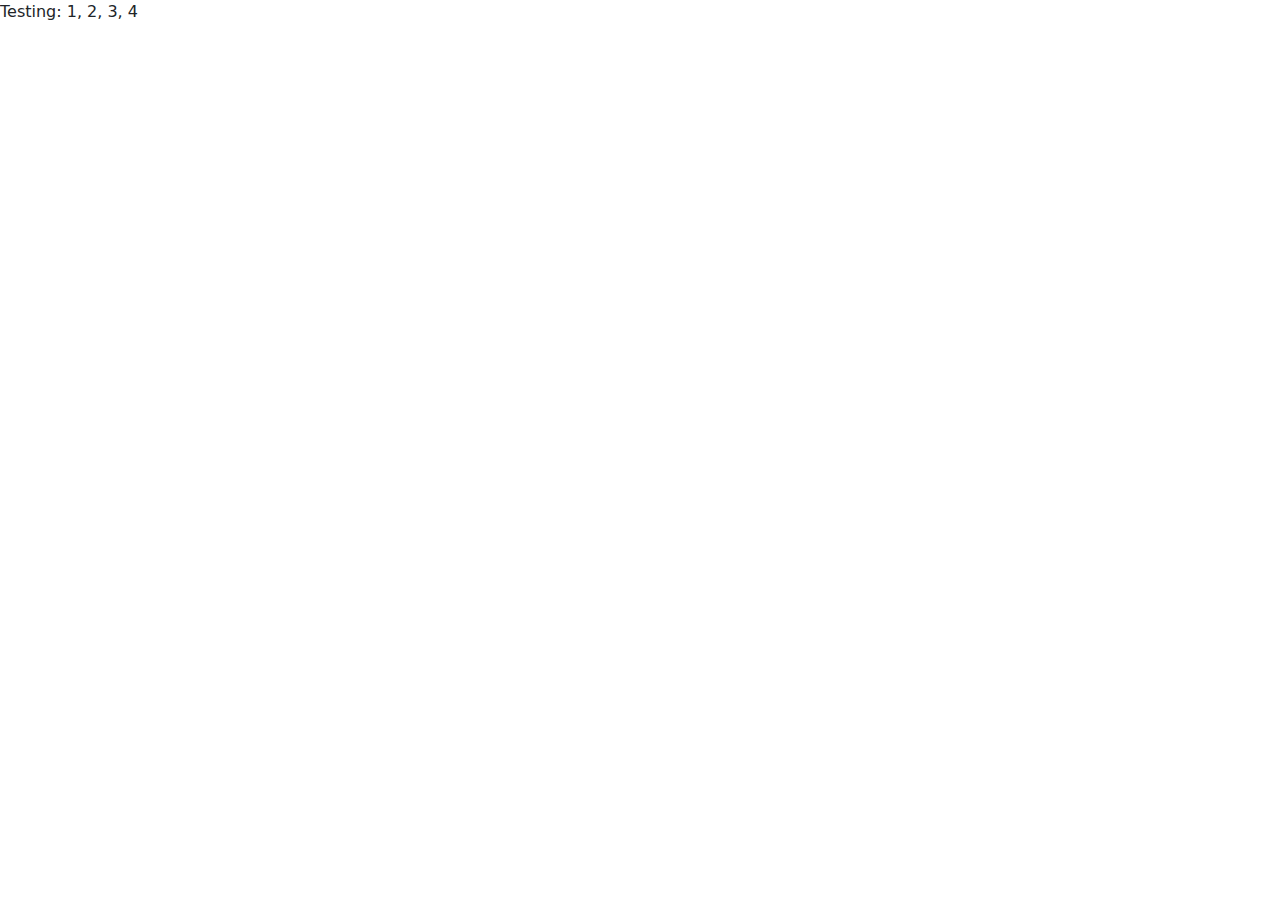
==== docs/index.html @ 8e59abfd "First commit" ====
<!DOCTYPE html>
<html class="no-js" lang="en">
<head>
  <title>Bootstrap 5 Layout</title>
  <meta http-equiv="x-ua-compatible" content="ie=edge">
  <meta name="viewport" content="width=device-width, initial-scale=1.0" />
  <link rel="stylesheet" href="css/styles.css">
</head>

<body>
  <!-- Content starts here -->
  <p>Testing: 1, 2, 3, 4</p>

  <!-- Closing scripts here -->
  <script src="js/bootstrap.bundle.min.js"></script>
</body>
</html>
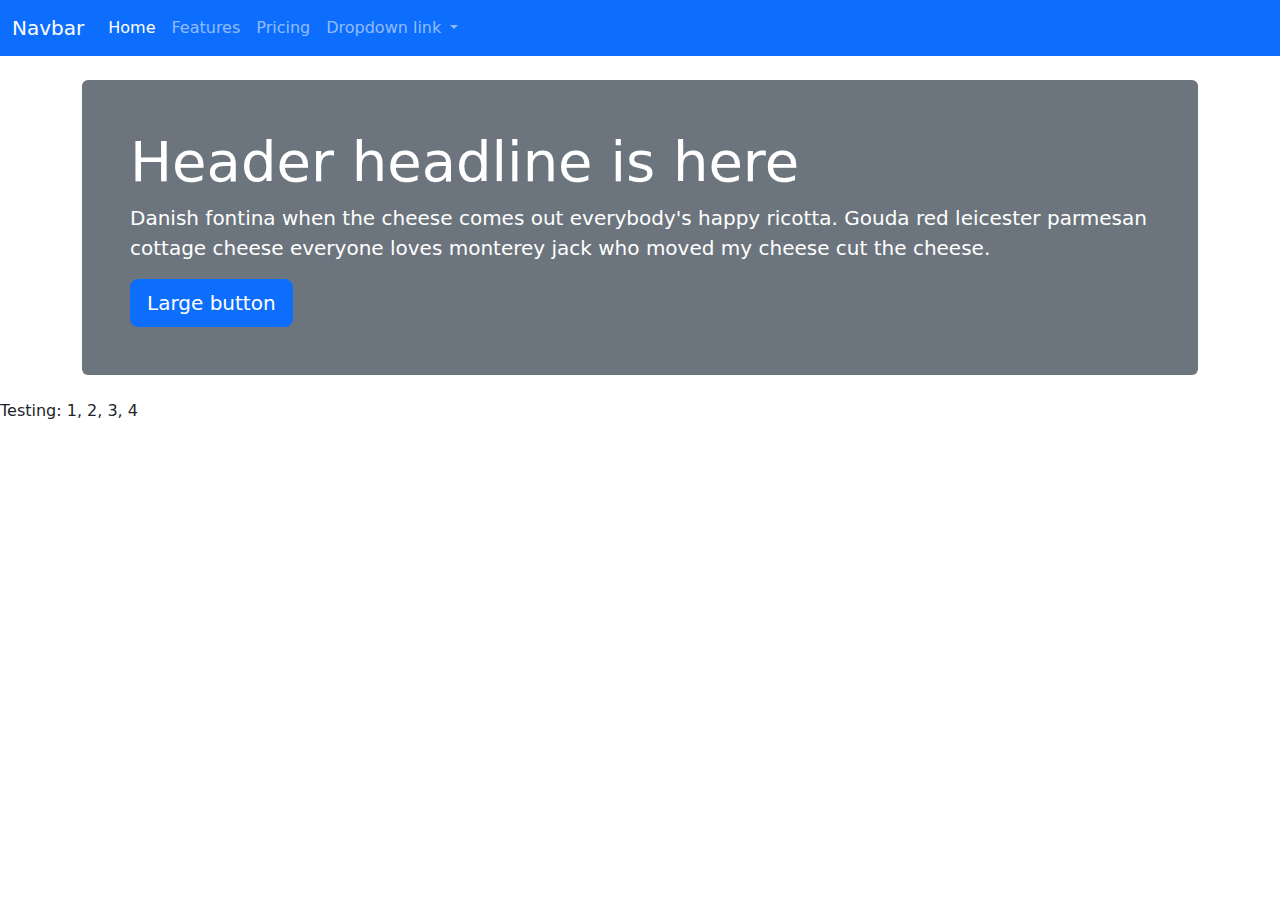
==== commit 48346809: "finished Bootstrap 18" ====
--- a/docs/index.html
+++ b/docs/index.html
@@ -8,6 +8,44 @@
 </head>
 
 <body>
+  <nav class="navbar navbar-expand-lg bg-primary" data-bs-theme="dark">
+    <div class="container-fluid">
+      <a class="navbar-brand" href="#">Navbar</a>
+      <button class="navbar-toggler" type="button" data-bs-toggle="collapse" data-bs-target="#navbarNavDropdown" aria-controls="navbarNavDropdown" aria-expanded="false" aria-label="Toggle navigation">
+        <span class="navbar-toggler-icon"></span>
+      </button>
+      <div class="collapse navbar-collapse" id="navbarNavDropdown">
+        <ul class="navbar-nav">
+          <li class="nav-item">
+            <a class="nav-link active" aria-current="page" href="#">Home</a>
+          </li>
+          <li class="nav-item">
+            <a class="nav-link" href="#">Features</a>
+          </li>
+          <li class="nav-item">
+            <a class="nav-link" href="#">Pricing</a>
+          </li>
+          <li class="nav-item dropdown">
+            <a class="nav-link dropdown-toggle" href="#" role="button" data-bs-toggle="dropdown" aria-expanded="false">
+              Dropdown link
+            </a>
+            <ul class="dropdown-menu">
+              <li><a class="dropdown-item" href="#">Action</a></li>
+              <li><a class="dropdown-item" href="#">Another action</a></li>
+              <li><a class="dropdown-item" href="#">Something else here</a></li>
+            </ul>
+          </li>
+        </ul>
+      </div>
+    </div>
+  </nav>
+  <div class="container">
+    <header class="bg-secondary text-white my-4 p-5 rounded">
+      <h1 class="display-4">Header headline is here</h1>
+      <p class="lead">Danish fontina when the cheese comes out everybody's happy ricotta. Gouda red leicester parmesan cottage cheese everyone loves monterey jack who moved my cheese cut the cheese.</p>
+      <button type="button" class="btn btn-primary btn-lg">Large button</button>
+    <header>
+  </div>
   <!-- Content starts here -->
   <p>Testing: 1, 2, 3, 4</p>
 
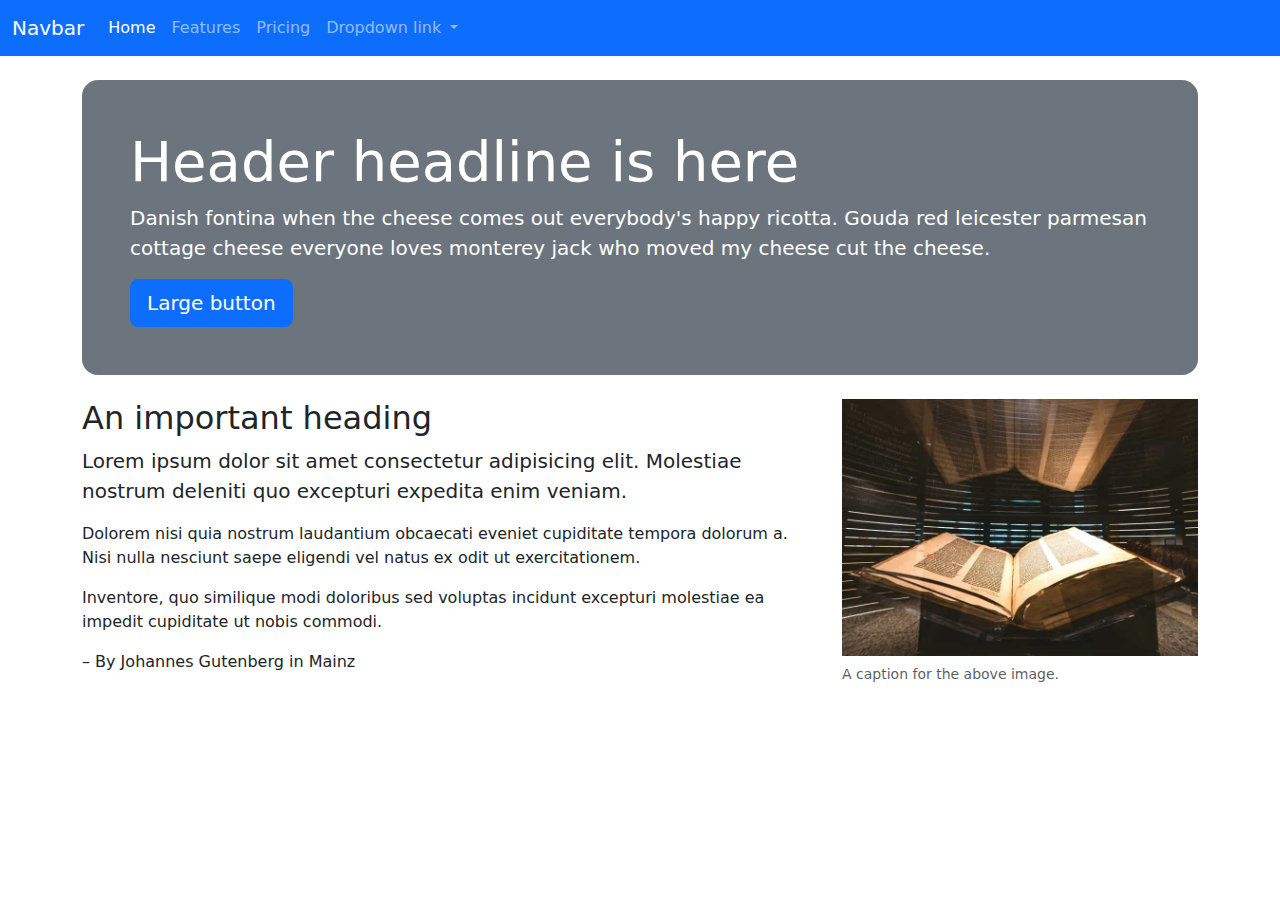
==== commit a502f22c: "finished bootstrap 19" ====
--- a/docs/index.html
+++ b/docs/index.html
@@ -40,14 +40,29 @@
     </div>
   </nav>
   <div class="container">
-    <header class="bg-secondary text-white my-4 p-5 rounded">
+    <header class="bg-secondary text-white my-4 p-5 rounded-4">
       <h1 class="display-4">Header headline is here</h1>
       <p class="lead">Danish fontina when the cheese comes out everybody's happy ricotta. Gouda red leicester parmesan cottage cheese everyone loves monterey jack who moved my cheese cut the cheese.</p>
       <button type="button" class="btn btn-primary btn-lg">Large button</button>
-    <header>
+    </header>
   </div>
-  <!-- Content starts here -->
-  <p>Testing: 1, 2, 3, 4</p>
+  <section class="container">
+    <div class="row">
+      <div class="col-md-6 col-lg-8">
+          <h2>An important heading</h2>
+          <p class="lead">Lorem ipsum dolor sit amet consectetur adipisicing elit. Molestiae nostrum deleniti quo excepturi expedita enim veniam.</p>
+          <p>Dolorem nisi quia nostrum laudantium obcaecati eveniet cupiditate tempora dolorum a. Nisi nulla nesciunt saepe eligendi vel natus ex odit ut exercitationem.</p>
+          <p>Inventore, quo similique modi doloribus sed voluptas incidunt excepturi molestiae ea impedit cupiditate ut nobis commodi.</p>
+          <p>– By Johannes Gutenberg in Mainz</p>
+      </div>
+      <div class="col-md-6 col-lg-4">
+        <figure class="figure">
+          <img src="img/gutenberg.jpeg" class="figure-img img-fluid" alt="Guetenberg Bible">
+          <figcaption class="figure-caption">A caption for the above image.</figcaption>
+        </figure>
+      </div>
+    </div>
+  </section>
 
   <!-- Closing scripts here -->
   <script src="js/bootstrap.bundle.min.js"></script>
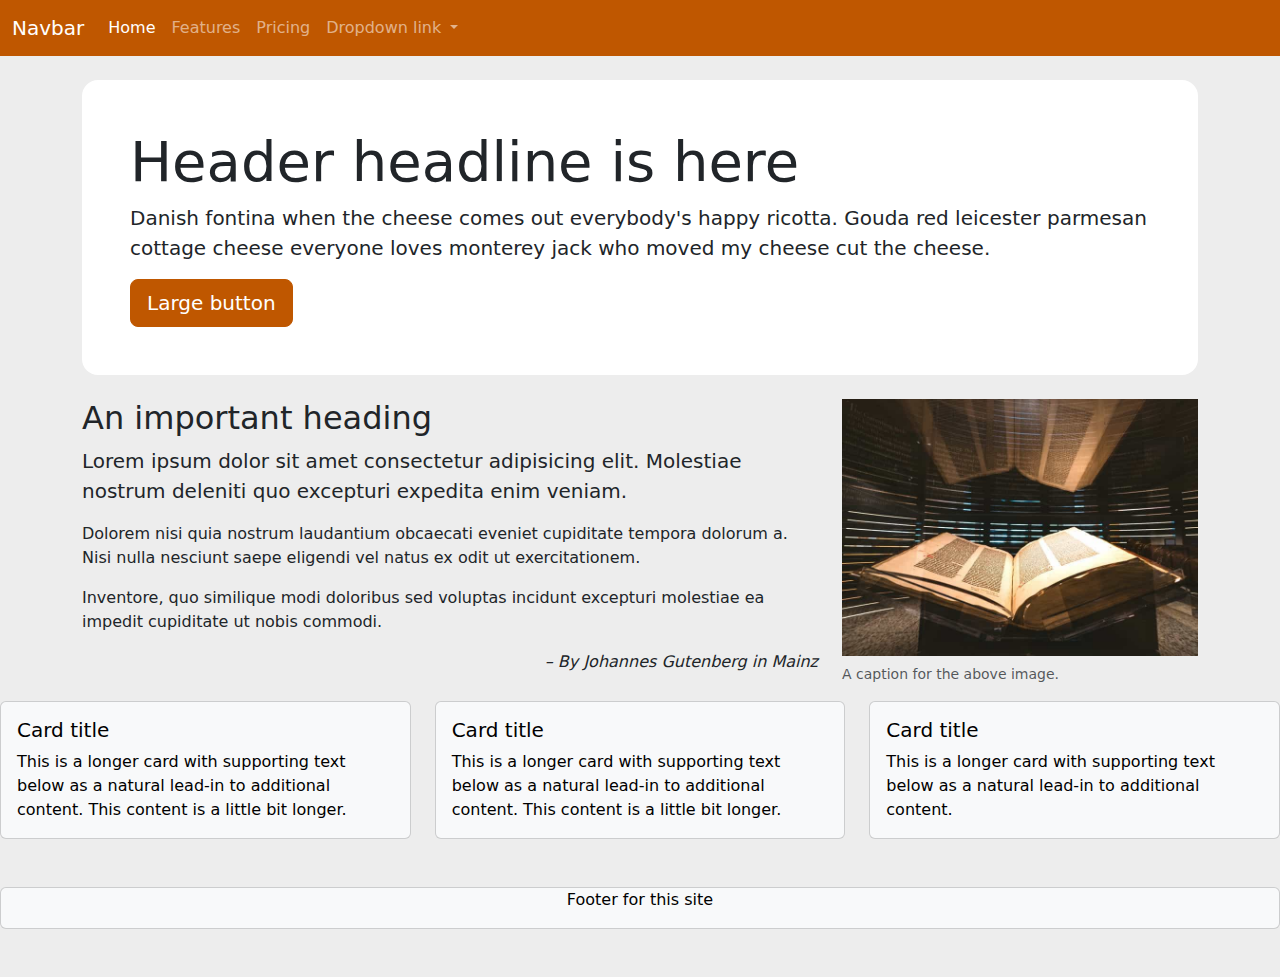
==== commit 58ef90e7: "finsihed bootstrap 21" ====
--- a/docs/index.html
+++ b/docs/index.html
@@ -40,7 +40,7 @@
     </div>
   </nav>
   <div class="container">
-    <header class="bg-secondary text-white my-4 p-5 rounded-4">
+    <header class="bg-white my-4 p-5 rounded-4">
       <h1 class="display-4">Header headline is here</h1>
       <p class="lead">Danish fontina when the cheese comes out everybody's happy ricotta. Gouda red leicester parmesan cottage cheese everyone loves monterey jack who moved my cheese cut the cheese.</p>
       <button type="button" class="btn btn-primary btn-lg">Large button</button>
@@ -53,7 +53,7 @@
           <p class="lead">Lorem ipsum dolor sit amet consectetur adipisicing elit. Molestiae nostrum deleniti quo excepturi expedita enim veniam.</p>
           <p>Dolorem nisi quia nostrum laudantium obcaecati eveniet cupiditate tempora dolorum a. Nisi nulla nesciunt saepe eligendi vel natus ex odit ut exercitationem.</p>
           <p>Inventore, quo similique modi doloribus sed voluptas incidunt excepturi molestiae ea impedit cupiditate ut nobis commodi.</p>
-          <p>– By Johannes Gutenberg in Mainz</p>
+          <p class="tagline">– By Johannes Gutenberg in Mainz</p>
       </div>
       <div class="col-md-6 col-lg-4">
         <figure class="figure">
@@ -63,6 +63,35 @@
       </div>
     </div>
   </section>
+  <div class="row row-cols-1 row-cols-md-3 g-4">
+    <div class="col">
+      <div class="card text-bg-light">
+        <div class="card-body">
+          <h5 class="card-title">Card title</h5>
+          <p class="card-text">This is a longer card with supporting text below as a natural lead-in to additional content. This content is a little bit longer.</p>
+        </div>
+      </div>
+    </div>
+    <div class="col">
+      <div class="card text-bg-light">
+        <div class="card-body">
+          <h5 class="card-title">Card title</h5>
+          <p class="card-text">This is a longer card with supporting text below as a natural lead-in to additional content. This content is a little bit longer.</p>
+        </div>
+      </div>
+    </div>
+    <div class="col">
+      <div class="card text-bg-light">
+        <div class="card-body">
+          <h5 class="card-title">Card title</h5>
+          <p class="card-text">This is a longer card with supporting text below as a natural lead-in to additional content.</p>
+        </div>
+      </div>
+    </div>
+  </div>
+  <footer class="card text-bg-light my-5">
+    <p> Footer for this site</p>
+  </footer>
 
   <!-- Closing scripts here -->
   <script src="js/bootstrap.bundle.min.js"></script>
--- a/docs/css/styles.css
+++ b/docs/css/styles.css
@@ -3,5 +3,5 @@
  * Bootstrap  v5.3.2 (https://getbootstrap.com/)
  * Copyright 2011-2023 The Bootstrap Authors
  * Licensed under MIT (https://github.com/twbs/bootstrap/blob/main/LICENSE)
- */:root,[data-bs-theme=light]{--bs-blue:#0d6efd;--bs-indigo:#6610f2;--bs-purple:#6f42c1;--bs-pink:#d63384;--bs-red:#dc3545;--bs-orange:#fd7e14;--bs-yellow:#ffc107;--bs-green:#198754;--bs-teal:#20c997;--bs-cyan:#0dcaf0;--bs-black:#000;--bs-white:#fff;--bs-gray:#6c757d;--bs-gray-dark:#343a40;--bs-gray-100:#f8f9fa;--bs-gray-200:#e9ecef;--bs-gray-300:#dee2e6;--bs-gray-400:#ced4da;--bs-gray-500:#adb5bd;--bs-gray-600:#6c757d;--bs-gray-700:#495057;--bs-gray-800:#343a40;--bs-gray-900:#212529;--bs-primary:#0d6efd;--bs-secondary:#6c757d;--bs-success:#198754;--bs-info:#0dcaf0;--bs-warning:#ffc107;--bs-danger:#dc3545;--bs-light:#f8f9fa;--bs-dark:#212529;--bs-primary-rgb:13,110,253;--bs-secondary-rgb:108,117,125;--bs-success-rgb:25,135,84;--bs-info-rgb:13,202,240;--bs-warning-rgb:255,193,7;--bs-danger-rgb:220,53,69;--bs-light-rgb:248,249,250;--bs-dark-rgb:33,37,41;--bs-primary-text-emphasis:#052c65;--bs-secondary-text-emphasis:#2b2f32;--bs-success-text-emphasis:#0a3622;--bs-info-text-emphasis:#055160;--bs-warning-text-emphasis:#664d03;--bs-danger-text-emphasis:#58151c;--bs-light-text-emphasis:#495057;--bs-dark-text-emphasis:#495057;--bs-primary-bg-subtle:#cfe2ff;--bs-secondary-bg-subtle:#e2e3e5;--bs-success-bg-subtle:#d1e7dd;--bs-info-bg-subtle:#cff4fc;--bs-warning-bg-subtle:#fff3cd;--bs-danger-bg-subtle:#f8d7da;--bs-light-bg-subtle:#fcfcfd;--bs-dark-bg-subtle:#ced4da;--bs-primary-border-subtle:#9ec5fe;--bs-secondary-border-subtle:#c4c8cb;--bs-success-border-subtle:#a3cfbb;--bs-info-border-subtle:#9eeaf9;--bs-warning-border-subtle:#ffe69c;--bs-danger-border-subtle:#f1aeb5;--bs-light-border-subtle:#e9ecef;--bs-dark-border-subtle:#adb5bd;--bs-white-rgb:255,255,255;--bs-black-rgb:0,0,0;--bs-font-sans-serif:system-ui,-apple-system,"Segoe UI",Roboto,"Helvetica Neue","Noto Sans","Liberation Sans",Arial,sans-serif,"Apple Color Emoji","Segoe UI Emoji","Segoe UI Symbol","Noto Color Emoji";--bs-font-monospace:SFMono-Regular,Menlo,Monaco,Consolas,"Liberation Mono","Courier New",monospace;--bs-gradient:linear-gradient(180deg,hsla(0,0%,100%,.15),hsla(0,0%,100%,0));--bs-body-font-family:var(--bs-font-sans-serif);--bs-body-font-size:1rem;--bs-body-font-weight:400;--bs-body-line-height:1.5;--bs-body-color:#212529;--bs-body-color-rgb:33,37,41;--bs-body-bg:#fff;--bs-body-bg-rgb:255,255,255;--bs-emphasis-color:#000;--bs-emphasis-color-rgb:0,0,0;--bs-secondary-color:rgba(33,37,41,.75);--bs-secondary-color-rgb:33,37,41;--bs-secondary-bg:#e9ecef;--bs-secondary-bg-rgb:233,236,239;--bs-tertiary-color:rgba(33,37,41,.5);--bs-tertiary-color-rgb:33,37,41;--bs-tertiary-bg:#f8f9fa;--bs-tertiary-bg-rgb:248,249,250;--bs-heading-color:inherit;--bs-link-color:#0d6efd;--bs-link-color-rgb:13,110,253;--bs-link-decoration:underline;--bs-link-hover-color:#0a58ca;--bs-link-hover-color-rgb:10,88,202;--bs-code-color:#d63384;--bs-highlight-color:#212529;--bs-highlight-bg:#fff3cd;--bs-border-width:1px;--bs-border-style:solid;--bs-border-color:#dee2e6;--bs-border-color-translucent:rgba(0,0,0,.175);--bs-border-radius:0.375rem;--bs-border-radius-sm:0.25rem;--bs-border-radius-lg:0.5rem;--bs-border-radius-xl:1rem;--bs-border-radius-xxl:2rem;--bs-border-radius-2xl:var(--bs-border-radius-xxl);--bs-border-radius-pill:50rem;--bs-box-shadow:0 0.5rem 1rem rgba(0,0,0,.15);--bs-box-shadow-sm:0 0.125rem 0.25rem rgba(0,0,0,.075);--bs-box-shadow-lg:0 1rem 3rem rgba(0,0,0,.175);--bs-box-shadow-inset:inset 0 1px 2px rgba(0,0,0,.075);--bs-focus-ring-width:0.25rem;--bs-focus-ring-opacity:0.25;--bs-focus-ring-color:rgba(13,110,253,.25);--bs-form-valid-color:#198754;--bs-form-valid-border-color:#198754;--bs-form-invalid-color:#dc3545;--bs-form-invalid-border-color:#dc3545}[data-bs-theme=dark]{--bs-body-color:#dee2e6;--bs-body-color-rgb:222,226,230;--bs-body-bg:#212529;--bs-body-bg-rgb:33,37,41;--bs-emphasis-color:#fff;--bs-emphasis-color-rgb:255,255,255;--bs-secondary-color:rgba(222,226,230,.75);--bs-secondary-color-rgb:222,226,230;--bs-secondary-bg:#343a40;--bs-secondary-bg-rgb:52,58,64;--bs-tertiary-color:rgba(222,226,230,.5);--bs-tertiary-color-rgb:222,226,230;--bs-tertiary-bg:#2b3035;--bs-tertiary-bg-rgb:43,48,53;--bs-primary-text-emphasis:#6ea8fe;--bs-secondary-text-emphasis:#a7acb1;--bs-success-text-emphasis:#75b798;--bs-info-text-emphasis:#6edff6;--bs-warning-text-emphasis:#ffda6a;--bs-danger-text-emphasis:#ea868f;--bs-light-text-emphasis:#f8f9fa;--bs-dark-text-emphasis:#dee2e6;--bs-primary-bg-subtle:#031633;--bs-secondary-bg-subtle:#161719;--bs-success-bg-subtle:#051b11;--bs-info-bg-subtle:#032830;--bs-warning-bg-subtle:#332701;--bs-danger-bg-subtle:#2c0b0e;--bs-light-bg-subtle:#343a40;--bs-dark-bg-subtle:#1a1d20;--bs-primary-border-subtle:#084298;--bs-secondary-border-subtle:#41464b;--bs-success-border-subtle:#0f5132;--bs-info-border-subtle:#087990;--bs-warning-border-subtle:#997404;--bs-danger-border-subtle:#842029;--bs-light-border-subtle:#495057;--bs-dark-border-subtle:#343a40;--bs-heading-color:inherit;--bs-link-color:#6ea8fe;--bs-link-hover-color:#8bb9fe;--bs-link-color-rgb:110,168,254;--bs-link-hover-color-rgb:139,185,254;--bs-code-color:#e685b5;--bs-highlight-color:#dee2e6;--bs-highlight-bg:#664d03;--bs-border-color:#495057;--bs-border-color-translucent:hsla(0,0%,100%,.15);--bs-form-valid-color:#75b798;--bs-form-valid-border-color:#75b798;--bs-form-invalid-color:#ea868f;--bs-form-invalid-border-color:#ea868f;color-scheme:dark}*,:after,:before{box-sizing:border-box}@media (prefers-reduced-motion:no-preference){:root{scroll-behavior:smooth}}body{-webkit-text-size-adjust:100%;-webkit-tap-highlight-color:rgba(0,0,0,0);background-color:var(--bs-body-bg);color:var(--bs-body-color);font-family:var(--bs-body-font-family);font-size:var(--bs-body-font-size);font-weight:var(--bs-body-font-weight);line-height:var(--bs-body-line-height);margin:0;text-align:var(--bs-body-text-align)}hr{border:0;border-top:var(--bs-border-width) solid;color:inherit;margin:1rem 0;opacity:.25}.h1,.h2,.h3,.h4,.h5,.h6,h1,h2,h3,h4,h5,h6{color:var(--bs-heading-color);font-weight:500;line-height:1.2;margin-bottom:.5rem;margin-top:0}.h1,h1{font-size:calc(1.375rem + 1.5vw)}@media (min-width:1200px){.h1,h1{font-size:2.5rem}}.h2,h2{font-size:calc(1.325rem + .9vw)}@media (min-width:1200px){.h2,h2{font-size:2rem}}.h3,h3{font-size:calc(1.3rem + .6vw)}@media (min-width:1200px){.h3,h3{font-size:1.75rem}}.h4,h4{font-size:calc(1.275rem + .3vw)}@media (min-width:1200px){.h4,h4{font-size:1.5rem}}.h5,h5{font-size:1.25rem}.h6,h6{font-size:1rem}p{margin-bottom:1rem;margin-top:0}abbr[title]{cursor:help;-webkit-text-decoration:underline dotted;-moz-text-decoration:underline dotted;text-decoration:underline dotted;-webkit-text-decoration-skip-ink:none;text-decoration-skip-ink:none}address{font-style:normal;line-height:inherit;margin-bottom:1rem}ol,ul{padding-left:2rem}dl,ol,ul{margin-bottom:1rem;margin-top:0}ol ol,ol ul,ul ol,ul ul{margin-bottom:0}dt{font-weight:700}dd{margin-bottom:.5rem;margin-left:0}blockquote{margin:0 0 1rem}b,strong{font-weight:bolder}.small,small{font-size:.875em}.mark,mark{background-color:var(--bs-highlight-bg);color:var(--bs-highlight-color);padding:.1875em}sub,sup{font-size:.75em;line-height:0;position:relative;vertical-align:baseline}sub{bottom:-.25em}sup{top:-.5em}a{color:rgba(var(--bs-link-color-rgb),var(--bs-link-opacity,1));text-decoration:underline}a:hover{--bs-link-color-rgb:var(--bs-link-hover-color-rgb)}a:not([href]):not([class]),a:not([href]):not([class]):hover{color:inherit;text-decoration:none}code,kbd,pre,samp{font-family:var(--bs-font-monospace);font-size:1em}pre{display:block;font-size:.875em;margin-bottom:1rem;margin-top:0;overflow:auto}pre code{color:inherit;font-size:inherit;word-break:normal}code{word-wrap:break-word;color:var(--bs-code-color);font-size:.875em}a>code{color:inherit}kbd{background-color:var(--bs-body-color);border-radius:.25rem;color:var(--bs-body-bg);font-size:.875em;padding:.1875rem .375rem}kbd kbd{font-size:1em;padding:0}figure{margin:0 0 1rem}img,svg{vertical-align:middle}table{border-collapse:collapse;caption-side:bottom}caption{color:var(--bs-secondary-color);padding-bottom:.5rem;padding-top:.5rem;text-align:left}th{text-align:inherit;text-align:-webkit-match-parent}tbody,td,tfoot,th,thead,tr{border:0 solid;border-color:inherit}label{display:inline-block}button{border-radius:0}button:focus:not(:focus-visible){outline:0}button,input,optgroup,select,textarea{font-family:inherit;font-size:inherit;line-height:inherit;margin:0}button,select{text-transform:none}[role=button]{cursor:pointer}select{word-wrap:normal}select:disabled{opacity:1}[list]:not([type=date]):not([type=datetime-local]):not([type=month]):not([type=week]):not([type=time])::-webkit-calendar-picker-indicator{display:none!important}[type=button],[type=reset],[type=submit],button{-webkit-appearance:button}[type=button]:not(:disabled),[type=reset]:not(:disabled),[type=submit]:not(:disabled),button:not(:disabled){cursor:pointer}::-moz-focus-inner{border-style:none;padding:0}textarea{resize:vertical}fieldset{border:0;margin:0;min-width:0;padding:0}legend{float:left;font-size:calc(1.275rem + .3vw);line-height:inherit;margin-bottom:.5rem;padding:0;width:100%}@media (min-width:1200px){legend{font-size:1.5rem}}legend+*{clear:left}::-webkit-datetime-edit-day-field,::-webkit-datetime-edit-fields-wrapper,::-webkit-datetime-edit-hour-field,::-webkit-datetime-edit-minute,::-webkit-datetime-edit-month-field,::-webkit-datetime-edit-text,::-webkit-datetime-edit-year-field{padding:0}::-webkit-inner-spin-button{height:auto}[type=search]{-webkit-appearance:textfield;outline-offset:-2px}::-webkit-search-decoration{-webkit-appearance:none}::-webkit-color-swatch-wrapper{padding:0}::-webkit-file-upload-button{-webkit-appearance:button;font:inherit}::file-selector-button{-webkit-appearance:button;font:inherit}output{display:inline-block}iframe{border:0}summary{cursor:pointer;display:list-item}progress{vertical-align:baseline}[hidden]{display:none!important}.lead{font-size:1.25rem;font-weight:300}.display-1{font-size:calc(1.625rem + 4.5vw);font-weight:300;line-height:1.2}@media (min-width:1200px){.display-1{font-size:5rem}}.display-2{font-size:calc(1.575rem + 3.9vw);font-weight:300;line-height:1.2}@media (min-width:1200px){.display-2{font-size:4.5rem}}.display-3{font-size:calc(1.525rem + 3.3vw);font-weight:300;line-height:1.2}@media (min-width:1200px){.display-3{font-size:4rem}}.display-4{font-size:calc(1.475rem + 2.7vw);font-weight:300;line-height:1.2}@media (min-width:1200px){.display-4{font-size:3.5rem}}.display-5{font-size:calc(1.425rem + 2.1vw);font-weight:300;line-height:1.2}@media (min-width:1200px){.display-5{font-size:3rem}}.display-6{font-size:calc(1.375rem + 1.5vw);font-weight:300;line-height:1.2}@media (min-width:1200px){.display-6{font-size:2.5rem}}.list-inline,.list-unstyled{list-style:none;padding-left:0}.list-inline-item{display:inline-block}.list-inline-item:not(:last-child){margin-right:.5rem}.initialism{font-size:.875em;text-transform:uppercase}.blockquote{font-size:1.25rem;margin-bottom:1rem}.blockquote>:last-child{margin-bottom:0}.blockquote-footer{color:#6c757d;font-size:.875em;margin-bottom:1rem;margin-top:-1rem}.blockquote-footer:before{content:"— "}.img-fluid,.img-thumbnail{height:auto;max-width:100%}.img-thumbnail{background-color:var(--bs-body-bg);border:var(--bs-border-width) solid var(--bs-border-color);border-radius:var(--bs-border-radius);padding:.25rem}.figure{display:inline-block}.figure-img{line-height:1;margin-bottom:.5rem}.figure-caption{color:var(--bs-secondary-color);font-size:.875em}.container,.container-fluid,.container-lg,.container-md,.container-sm,.container-xl,.container-xxl{--bs-gutter-x:1.5rem;--bs-gutter-y:0;margin-left:auto;margin-right:auto;padding-left:calc(var(--bs-gutter-x)*.5);padding-right:calc(var(--bs-gutter-x)*.5);width:100%}@media (min-width:576px){.container,.container-sm{max-width:540px}}@media (min-width:768px){.container,.container-md,.container-sm{max-width:720px}}@media (min-width:992px){.container,.container-lg,.container-md,.container-sm{max-width:960px}}@media (min-width:1200px){.container,.container-lg,.container-md,.container-sm,.container-xl{max-width:1140px}}@media (min-width:1400px){.container,.container-lg,.container-md,.container-sm,.container-xl,.container-xxl{max-width:1320px}}:root{--bs-breakpoint-xs:0;--bs-breakpoint-sm:576px;--bs-breakpoint-md:768px;--bs-breakpoint-lg:992px;--bs-breakpoint-xl:1200px;--bs-breakpoint-xxl:1400px}.row{--bs-gutter-x:1.5rem;--bs-gutter-y:0;display:-webkit-flex;display:-ms-flexbox;display:flex;-webkit-flex-wrap:wrap;-ms-flex-wrap:wrap;flex-wrap:wrap;margin-left:calc(var(--bs-gutter-x)*-.5);margin-right:calc(var(--bs-gutter-x)*-.5);margin-top:calc(var(--bs-gutter-y)*-1)}.row>*{-ms-flex-negative:0;-webkit-flex-shrink:0;flex-shrink:0;margin-top:var(--bs-gutter-y);max-width:100%;padding-left:calc(var(--bs-gutter-x)*.5);padding-right:calc(var(--bs-gutter-x)*.5);width:100%}.col{-webkit-flex:1 0 0%;-ms-flex:1 0 0%;flex:1 0 0%}.row-cols-auto>*{width:auto}.row-cols-1>*,.row-cols-auto>*{-webkit-flex:0 0 auto;-ms-flex:0 0 auto;flex:0 0 auto}.row-cols-1>*{width:100%}.row-cols-2>*{width:50%}.row-cols-2>*,.row-cols-3>*{-webkit-flex:0 0 auto;-ms-flex:0 0 auto;flex:0 0 auto}.row-cols-3>*{width:33.33333333%}.row-cols-4>*{width:25%}.row-cols-4>*,.row-cols-5>*{-webkit-flex:0 0 auto;-ms-flex:0 0 auto;flex:0 0 auto}.row-cols-5>*{width:20%}.row-cols-6>*{width:16.66666667%}.col-auto,.row-cols-6>*{-webkit-flex:0 0 auto;-ms-flex:0 0 auto;flex:0 0 auto}.col-auto{width:auto}.col-1{width:8.33333333%}.col-1,.col-2{-webkit-flex:0 0 auto;-ms-flex:0 0 auto;flex:0 0 auto}.col-2{width:16.66666667%}.col-3{width:25%}.col-3,.col-4{-webkit-flex:0 0 auto;-ms-flex:0 0 auto;flex:0 0 auto}.col-4{width:33.33333333%}.col-5{width:41.66666667%}.col-5,.col-6{-webkit-flex:0 0 auto;-ms-flex:0 0 auto;flex:0 0 auto}.col-6{width:50%}.col-7{width:58.33333333%}.col-7,.col-8{-webkit-flex:0 0 auto;-ms-flex:0 0 auto;flex:0 0 auto}.col-8{width:66.66666667%}.col-9{width:75%}.col-10,.col-9{-webkit-flex:0 0 auto;-ms-flex:0 0 auto;flex:0 0 auto}.col-10{width:83.33333333%}.col-11{width:91.66666667%}.col-11,.col-12{-webkit-flex:0 0 auto;-ms-flex:0 0 auto;flex:0 0 auto}.col-12{width:100%}.offset-1{margin-left:8.33333333%}.offset-2{margin-left:16.66666667%}.offset-3{margin-left:25%}.offset-4{margin-left:33.33333333%}.offset-5{margin-left:41.66666667%}.offset-6{margin-left:50%}.offset-7{margin-left:58.33333333%}.offset-8{margin-left:66.66666667%}.offset-9{margin-left:75%}.offset-10{margin-left:83.33333333%}.offset-11{margin-left:91.66666667%}.g-0,.gx-0{--bs-gutter-x:0}.g-0,.gy-0{--bs-gutter-y:0}.g-1,.gx-1{--bs-gutter-x:0.25rem}.g-1,.gy-1{--bs-gutter-y:0.25rem}.g-2,.gx-2{--bs-gutter-x:0.5rem}.g-2,.gy-2{--bs-gutter-y:0.5rem}.g-3,.gx-3{--bs-gutter-x:1rem}.g-3,.gy-3{--bs-gutter-y:1rem}.g-4,.gx-4{--bs-gutter-x:1.5rem}.g-4,.gy-4{--bs-gutter-y:1.5rem}.g-5,.gx-5{--bs-gutter-x:3rem}.g-5,.gy-5{--bs-gutter-y:3rem}@media (min-width:576px){.col-sm{-webkit-flex:1 0 0%;-ms-flex:1 0 0%;flex:1 0 0%}.row-cols-sm-auto>*{width:auto}.row-cols-sm-1>*,.row-cols-sm-auto>*{-webkit-flex:0 0 auto;-ms-flex:0 0 auto;flex:0 0 auto}.row-cols-sm-1>*{width:100%}.row-cols-sm-2>*{width:50%}.row-cols-sm-2>*,.row-cols-sm-3>*{-webkit-flex:0 0 auto;-ms-flex:0 0 auto;flex:0 0 auto}.row-cols-sm-3>*{width:33.33333333%}.row-cols-sm-4>*{width:25%}.row-cols-sm-4>*,.row-cols-sm-5>*{-webkit-flex:0 0 auto;-ms-flex:0 0 auto;flex:0 0 auto}.row-cols-sm-5>*{width:20%}.row-cols-sm-6>*{width:16.66666667%}.col-sm-auto,.row-cols-sm-6>*{-webkit-flex:0 0 auto;-ms-flex:0 0 auto;flex:0 0 auto}.col-sm-auto{width:auto}.col-sm-1{width:8.33333333%}.col-sm-1,.col-sm-2{-webkit-flex:0 0 auto;-ms-flex:0 0 auto;flex:0 0 auto}.col-sm-2{width:16.66666667%}.col-sm-3{width:25%}.col-sm-3,.col-sm-4{-webkit-flex:0 0 auto;-ms-flex:0 0 auto;flex:0 0 auto}.col-sm-4{width:33.33333333%}.col-sm-5{width:41.66666667%}.col-sm-5,.col-sm-6{-webkit-flex:0 0 auto;-ms-flex:0 0 auto;flex:0 0 auto}.col-sm-6{width:50%}.col-sm-7{width:58.33333333%}.col-sm-7,.col-sm-8{-webkit-flex:0 0 auto;-ms-flex:0 0 auto;flex:0 0 auto}.col-sm-8{width:66.66666667%}.col-sm-9{width:75%}.col-sm-10,.col-sm-9{-webkit-flex:0 0 auto;-ms-flex:0 0 auto;flex:0 0 auto}.col-sm-10{width:83.33333333%}.col-sm-11{width:91.66666667%}.col-sm-11,.col-sm-12{-webkit-flex:0 0 auto;-ms-flex:0 0 auto;flex:0 0 auto}.col-sm-12{width:100%}.offset-sm-0{margin-left:0}.offset-sm-1{margin-left:8.33333333%}.offset-sm-2{margin-left:16.66666667%}.offset-sm-3{margin-left:25%}.offset-sm-4{margin-left:33.33333333%}.offset-sm-5{margin-left:41.66666667%}.offset-sm-6{margin-left:50%}.offset-sm-7{margin-left:58.33333333%}.offset-sm-8{margin-left:66.66666667%}.offset-sm-9{margin-left:75%}.offset-sm-10{margin-left:83.33333333%}.offset-sm-11{margin-left:91.66666667%}.g-sm-0,.gx-sm-0{--bs-gutter-x:0}.g-sm-0,.gy-sm-0{--bs-gutter-y:0}.g-sm-1,.gx-sm-1{--bs-gutter-x:0.25rem}.g-sm-1,.gy-sm-1{--bs-gutter-y:0.25rem}.g-sm-2,.gx-sm-2{--bs-gutter-x:0.5rem}.g-sm-2,.gy-sm-2{--bs-gutter-y:0.5rem}.g-sm-3,.gx-sm-3{--bs-gutter-x:1rem}.g-sm-3,.gy-sm-3{--bs-gutter-y:1rem}.g-sm-4,.gx-sm-4{--bs-gutter-x:1.5rem}.g-sm-4,.gy-sm-4{--bs-gutter-y:1.5rem}.g-sm-5,.gx-sm-5{--bs-gutter-x:3rem}.g-sm-5,.gy-sm-5{--bs-gutter-y:3rem}}@media (min-width:768px){.col-md{-webkit-flex:1 0 0%;-ms-flex:1 0 0%;flex:1 0 0%}.row-cols-md-auto>*{width:auto}.row-cols-md-1>*,.row-cols-md-auto>*{-webkit-flex:0 0 auto;-ms-flex:0 0 auto;flex:0 0 auto}.row-cols-md-1>*{width:100%}.row-cols-md-2>*{width:50%}.row-cols-md-2>*,.row-cols-md-3>*{-webkit-flex:0 0 auto;-ms-flex:0 0 auto;flex:0 0 auto}.row-cols-md-3>*{width:33.33333333%}.row-cols-md-4>*{width:25%}.row-cols-md-4>*,.row-cols-md-5>*{-webkit-flex:0 0 auto;-ms-flex:0 0 auto;flex:0 0 auto}.row-cols-md-5>*{width:20%}.row-cols-md-6>*{width:16.66666667%}.col-md-auto,.row-cols-md-6>*{-webkit-flex:0 0 auto;-ms-flex:0 0 auto;flex:0 0 auto}.col-md-auto{width:auto}.col-md-1{width:8.33333333%}.col-md-1,.col-md-2{-webkit-flex:0 0 auto;-ms-flex:0 0 auto;flex:0 0 auto}.col-md-2{width:16.66666667%}.col-md-3{width:25%}.col-md-3,.col-md-4{-webkit-flex:0 0 auto;-ms-flex:0 0 auto;flex:0 0 auto}.col-md-4{width:33.33333333%}.col-md-5{width:41.66666667%}.col-md-5,.col-md-6{-webkit-flex:0 0 auto;-ms-flex:0 0 auto;flex:0 0 auto}.col-md-6{width:50%}.col-md-7{width:58.33333333%}.col-md-7,.col-md-8{-webkit-flex:0 0 auto;-ms-flex:0 0 auto;flex:0 0 auto}.col-md-8{width:66.66666667%}.col-md-9{width:75%}.col-md-10,.col-md-9{-webkit-flex:0 0 auto;-ms-flex:0 0 auto;flex:0 0 auto}.col-md-10{width:83.33333333%}.col-md-11{width:91.66666667%}.col-md-11,.col-md-12{-webkit-flex:0 0 auto;-ms-flex:0 0 auto;flex:0 0 auto}.col-md-12{width:100%}.offset-md-0{margin-left:0}.offset-md-1{margin-left:8.33333333%}.offset-md-2{margin-left:16.66666667%}.offset-md-3{margin-left:25%}.offset-md-4{margin-left:33.33333333%}.offset-md-5{margin-left:41.66666667%}.offset-md-6{margin-left:50%}.offset-md-7{margin-left:58.33333333%}.offset-md-8{margin-left:66.66666667%}.offset-md-9{margin-left:75%}.offset-md-10{margin-left:83.33333333%}.offset-md-11{margin-left:91.66666667%}.g-md-0,.gx-md-0{--bs-gutter-x:0}.g-md-0,.gy-md-0{--bs-gutter-y:0}.g-md-1,.gx-md-1{--bs-gutter-x:0.25rem}.g-md-1,.gy-md-1{--bs-gutter-y:0.25rem}.g-md-2,.gx-md-2{--bs-gutter-x:0.5rem}.g-md-2,.gy-md-2{--bs-gutter-y:0.5rem}.g-md-3,.gx-md-3{--bs-gutter-x:1rem}.g-md-3,.gy-md-3{--bs-gutter-y:1rem}.g-md-4,.gx-md-4{--bs-gutter-x:1.5rem}.g-md-4,.gy-md-4{--bs-gutter-y:1.5rem}.g-md-5,.gx-md-5{--bs-gutter-x:3rem}.g-md-5,.gy-md-5{--bs-gutter-y:3rem}}@media (min-width:992px){.col-lg{-webkit-flex:1 0 0%;-ms-flex:1 0 0%;flex:1 0 0%}.row-cols-lg-auto>*{width:auto}.row-cols-lg-1>*,.row-cols-lg-auto>*{-webkit-flex:0 0 auto;-ms-flex:0 0 auto;flex:0 0 auto}.row-cols-lg-1>*{width:100%}.row-cols-lg-2>*{width:50%}.row-cols-lg-2>*,.row-cols-lg-3>*{-webkit-flex:0 0 auto;-ms-flex:0 0 auto;flex:0 0 auto}.row-cols-lg-3>*{width:33.33333333%}.row-cols-lg-4>*{width:25%}.row-cols-lg-4>*,.row-cols-lg-5>*{-webkit-flex:0 0 auto;-ms-flex:0 0 auto;flex:0 0 auto}.row-cols-lg-5>*{width:20%}.row-cols-lg-6>*{width:16.66666667%}.col-lg-auto,.row-cols-lg-6>*{-webkit-flex:0 0 auto;-ms-flex:0 0 auto;flex:0 0 auto}.col-lg-auto{width:auto}.col-lg-1{width:8.33333333%}.col-lg-1,.col-lg-2{-webkit-flex:0 0 auto;-ms-flex:0 0 auto;flex:0 0 auto}.col-lg-2{width:16.66666667%}.col-lg-3{width:25%}.col-lg-3,.col-lg-4{-webkit-flex:0 0 auto;-ms-flex:0 0 auto;flex:0 0 auto}.col-lg-4{width:33.33333333%}.col-lg-5{width:41.66666667%}.col-lg-5,.col-lg-6{-webkit-flex:0 0 auto;-ms-flex:0 0 auto;flex:0 0 auto}.col-lg-6{width:50%}.col-lg-7{width:58.33333333%}.col-lg-7,.col-lg-8{-webkit-flex:0 0 auto;-ms-flex:0 0 auto;flex:0 0 auto}.col-lg-8{width:66.66666667%}.col-lg-9{width:75%}.col-lg-10,.col-lg-9{-webkit-flex:0 0 auto;-ms-flex:0 0 auto;flex:0 0 auto}.col-lg-10{width:83.33333333%}.col-lg-11{width:91.66666667%}.col-lg-11,.col-lg-12{-webkit-flex:0 0 auto;-ms-flex:0 0 auto;flex:0 0 auto}.col-lg-12{width:100%}.offset-lg-0{margin-left:0}.offset-lg-1{margin-left:8.33333333%}.offset-lg-2{margin-left:16.66666667%}.offset-lg-3{margin-left:25%}.offset-lg-4{margin-left:33.33333333%}.offset-lg-5{margin-left:41.66666667%}.offset-lg-6{margin-left:50%}.offset-lg-7{margin-left:58.33333333%}.offset-lg-8{margin-left:66.66666667%}.offset-lg-9{margin-left:75%}.offset-lg-10{margin-left:83.33333333%}.offset-lg-11{margin-left:91.66666667%}.g-lg-0,.gx-lg-0{--bs-gutter-x:0}.g-lg-0,.gy-lg-0{--bs-gutter-y:0}.g-lg-1,.gx-lg-1{--bs-gutter-x:0.25rem}.g-lg-1,.gy-lg-1{--bs-gutter-y:0.25rem}.g-lg-2,.gx-lg-2{--bs-gutter-x:0.5rem}.g-lg-2,.gy-lg-2{--bs-gutter-y:0.5rem}.g-lg-3,.gx-lg-3{--bs-gutter-x:1rem}.g-lg-3,.gy-lg-3{--bs-gutter-y:1rem}.g-lg-4,.gx-lg-4{--bs-gutter-x:1.5rem}.g-lg-4,.gy-lg-4{--bs-gutter-y:1.5rem}.g-lg-5,.gx-lg-5{--bs-gutter-x:3rem}.g-lg-5,.gy-lg-5{--bs-gutter-y:3rem}}@media (min-width:1200px){.col-xl{-webkit-flex:1 0 0%;-ms-flex:1 0 0%;flex:1 0 0%}.row-cols-xl-auto>*{width:auto}.row-cols-xl-1>*,.row-cols-xl-auto>*{-webkit-flex:0 0 auto;-ms-flex:0 0 auto;flex:0 0 auto}.row-cols-xl-1>*{width:100%}.row-cols-xl-2>*{width:50%}.row-cols-xl-2>*,.row-cols-xl-3>*{-webkit-flex:0 0 auto;-ms-flex:0 0 auto;flex:0 0 auto}.row-cols-xl-3>*{width:33.33333333%}.row-cols-xl-4>*{width:25%}.row-cols-xl-4>*,.row-cols-xl-5>*{-webkit-flex:0 0 auto;-ms-flex:0 0 auto;flex:0 0 auto}.row-cols-xl-5>*{width:20%}.row-cols-xl-6>*{width:16.66666667%}.col-xl-auto,.row-cols-xl-6>*{-webkit-flex:0 0 auto;-ms-flex:0 0 auto;flex:0 0 auto}.col-xl-auto{width:auto}.col-xl-1{width:8.33333333%}.col-xl-1,.col-xl-2{-webkit-flex:0 0 auto;-ms-flex:0 0 auto;flex:0 0 auto}.col-xl-2{width:16.66666667%}.col-xl-3{width:25%}.col-xl-3,.col-xl-4{-webkit-flex:0 0 auto;-ms-flex:0 0 auto;flex:0 0 auto}.col-xl-4{width:33.33333333%}.col-xl-5{width:41.66666667%}.col-xl-5,.col-xl-6{-webkit-flex:0 0 auto;-ms-flex:0 0 auto;flex:0 0 auto}.col-xl-6{width:50%}.col-xl-7{width:58.33333333%}.col-xl-7,.col-xl-8{-webkit-flex:0 0 auto;-ms-flex:0 0 auto;flex:0 0 auto}.col-xl-8{width:66.66666667%}.col-xl-9{width:75%}.col-xl-10,.col-xl-9{-webkit-flex:0 0 auto;-ms-flex:0 0 auto;flex:0 0 auto}.col-xl-10{width:83.33333333%}.col-xl-11{width:91.66666667%}.col-xl-11,.col-xl-12{-webkit-flex:0 0 auto;-ms-flex:0 0 auto;flex:0 0 auto}.col-xl-12{width:100%}.offset-xl-0{margin-left:0}.offset-xl-1{margin-left:8.33333333%}.offset-xl-2{margin-left:16.66666667%}.offset-xl-3{margin-left:25%}.offset-xl-4{margin-left:33.33333333%}.offset-xl-5{margin-left:41.66666667%}.offset-xl-6{margin-left:50%}.offset-xl-7{margin-left:58.33333333%}.offset-xl-8{margin-left:66.66666667%}.offset-xl-9{margin-left:75%}.offset-xl-10{margin-left:83.33333333%}.offset-xl-11{margin-left:91.66666667%}.g-xl-0,.gx-xl-0{--bs-gutter-x:0}.g-xl-0,.gy-xl-0{--bs-gutter-y:0}.g-xl-1,.gx-xl-1{--bs-gutter-x:0.25rem}.g-xl-1,.gy-xl-1{--bs-gutter-y:0.25rem}.g-xl-2,.gx-xl-2{--bs-gutter-x:0.5rem}.g-xl-2,.gy-xl-2{--bs-gutter-y:0.5rem}.g-xl-3,.gx-xl-3{--bs-gutter-x:1rem}.g-xl-3,.gy-xl-3{--bs-gutter-y:1rem}.g-xl-4,.gx-xl-4{--bs-gutter-x:1.5rem}.g-xl-4,.gy-xl-4{--bs-gutter-y:1.5rem}.g-xl-5,.gx-xl-5{--bs-gutter-x:3rem}.g-xl-5,.gy-xl-5{--bs-gutter-y:3rem}}@media (min-width:1400px){.col-xxl{-webkit-flex:1 0 0%;-ms-flex:1 0 0%;flex:1 0 0%}.row-cols-xxl-auto>*{width:auto}.row-cols-xxl-1>*,.row-cols-xxl-auto>*{-webkit-flex:0 0 auto;-ms-flex:0 0 auto;flex:0 0 auto}.row-cols-xxl-1>*{width:100%}.row-cols-xxl-2>*{width:50%}.row-cols-xxl-2>*,.row-cols-xxl-3>*{-webkit-flex:0 0 auto;-ms-flex:0 0 auto;flex:0 0 auto}.row-cols-xxl-3>*{width:33.33333333%}.row-cols-xxl-4>*{width:25%}.row-cols-xxl-4>*,.row-cols-xxl-5>*{-webkit-flex:0 0 auto;-ms-flex:0 0 auto;flex:0 0 auto}.row-cols-xxl-5>*{width:20%}.row-cols-xxl-6>*{width:16.66666667%}.col-xxl-auto,.row-cols-xxl-6>*{-webkit-flex:0 0 auto;-ms-flex:0 0 auto;flex:0 0 auto}.col-xxl-auto{width:auto}.col-xxl-1{width:8.33333333%}.col-xxl-1,.col-xxl-2{-webkit-flex:0 0 auto;-ms-flex:0 0 auto;flex:0 0 auto}.col-xxl-2{width:16.66666667%}.col-xxl-3{width:25%}.col-xxl-3,.col-xxl-4{-webkit-flex:0 0 auto;-ms-flex:0 0 auto;flex:0 0 auto}.col-xxl-4{width:33.33333333%}.col-xxl-5{width:41.66666667%}.col-xxl-5,.col-xxl-6{-webkit-flex:0 0 auto;-ms-flex:0 0 auto;flex:0 0 auto}.col-xxl-6{width:50%}.col-xxl-7{width:58.33333333%}.col-xxl-7,.col-xxl-8{-webkit-flex:0 0 auto;-ms-flex:0 0 auto;flex:0 0 auto}.col-xxl-8{width:66.66666667%}.col-xxl-9{width:75%}.col-xxl-10,.col-xxl-9{-webkit-flex:0 0 auto;-ms-flex:0 0 auto;flex:0 0 auto}.col-xxl-10{width:83.33333333%}.col-xxl-11{width:91.66666667%}.col-xxl-11,.col-xxl-12{-webkit-flex:0 0 auto;-ms-flex:0 0 auto;flex:0 0 auto}.col-xxl-12{width:100%}.offset-xxl-0{margin-left:0}.offset-xxl-1{margin-left:8.33333333%}.offset-xxl-2{margin-left:16.66666667%}.offset-xxl-3{margin-left:25%}.offset-xxl-4{margin-left:33.33333333%}.offset-xxl-5{margin-left:41.66666667%}.offset-xxl-6{margin-left:50%}.offset-xxl-7{margin-left:58.33333333%}.offset-xxl-8{margin-left:66.66666667%}.offset-xxl-9{margin-left:75%}.offset-xxl-10{margin-left:83.33333333%}.offset-xxl-11{margin-left:91.66666667%}.g-xxl-0,.gx-xxl-0{--bs-gutter-x:0}.g-xxl-0,.gy-xxl-0{--bs-gutter-y:0}.g-xxl-1,.gx-xxl-1{--bs-gutter-x:0.25rem}.g-xxl-1,.gy-xxl-1{--bs-gutter-y:0.25rem}.g-xxl-2,.gx-xxl-2{--bs-gutter-x:0.5rem}.g-xxl-2,.gy-xxl-2{--bs-gutter-y:0.5rem}.g-xxl-3,.gx-xxl-3{--bs-gutter-x:1rem}.g-xxl-3,.gy-xxl-3{--bs-gutter-y:1rem}.g-xxl-4,.gx-xxl-4{--bs-gutter-x:1.5rem}.g-xxl-4,.gy-xxl-4{--bs-gutter-y:1.5rem}.g-xxl-5,.gx-xxl-5{--bs-gutter-x:3rem}.g-xxl-5,.gy-xxl-5{--bs-gutter-y:3rem}}.table{--bs-table-color-type:initial;--bs-table-bg-type:initial;--bs-table-color-state:initial;--bs-table-bg-state:initial;--bs-table-color:var(--bs-emphasis-color);--bs-table-bg:var(--bs-body-bg);--bs-table-border-color:var(--bs-border-color);--bs-table-accent-bg:transparent;--bs-table-striped-color:var(--bs-emphasis-color);--bs-table-striped-bg:rgba(var(--bs-emphasis-color-rgb),0.05);--bs-table-active-color:var(--bs-emphasis-color);--bs-table-active-bg:rgba(var(--bs-emphasis-color-rgb),0.1);--bs-table-hover-color:var(--bs-emphasis-color);--bs-table-hover-bg:rgba(var(--bs-emphasis-color-rgb),0.075);border-color:var(--bs-table-border-color);margin-bottom:1rem;vertical-align:top;width:100%}.table>:not(caption)>*>*{background-color:var(--bs-table-bg);border-bottom-width:var(--bs-border-width);box-shadow:inset 0 0 0 9999px var(--bs-table-bg-state,var(--bs-table-bg-type,var(--bs-table-accent-bg)));color:var(--bs-table-color-state,var(--bs-table-color-type,var(--bs-table-color)));padding:.5rem}.table>tbody{vertical-align:inherit}.table>thead{vertical-align:bottom}.table-group-divider{border-top:calc(var(--bs-border-width)*2) solid}.caption-top{caption-side:top}.table-sm>:not(caption)>*>*{padding:.25rem}.table-bordered>:not(caption)>*{border-width:var(--bs-border-width) 0}.table-bordered>:not(caption)>*>*{border-width:0 var(--bs-border-width)}.table-borderless>:not(caption)>*>*{border-bottom-width:0}.table-borderless>:not(:first-child){border-top-width:0}.table-striped-columns>:not(caption)>tr>:nth-child(2n),.table-striped>tbody>tr:nth-of-type(odd)>*{--bs-table-color-type:var(--bs-table-striped-color);--bs-table-bg-type:var(--bs-table-striped-bg)}.table-active{--bs-table-color-state:var(--bs-table-active-color);--bs-table-bg-state:var(--bs-table-active-bg)}.table-hover>tbody>tr:hover>*{--bs-table-color-state:var(--bs-table-hover-color);--bs-table-bg-state:var(--bs-table-hover-bg)}.table-primary{--bs-table-color:#000;--bs-table-bg:#cfe2ff;--bs-table-border-color:#a6b5cc;--bs-table-striped-bg:#c5d7f2;--bs-table-striped-color:#000;--bs-table-active-bg:#bacbe6;--bs-table-active-color:#000;--bs-table-hover-bg:#bfd1ec;--bs-table-hover-color:#000}.table-primary,.table-secondary{border-color:var(--bs-table-border-color);color:var(--bs-table-color)}.table-secondary{--bs-table-color:#000;--bs-table-bg:#e2e3e5;--bs-table-border-color:#b5b6b7;--bs-table-striped-bg:#d7d8da;--bs-table-striped-color:#000;--bs-table-active-bg:#cbccce;--bs-table-active-color:#000;--bs-table-hover-bg:#d1d2d4;--bs-table-hover-color:#000}.table-success{--bs-table-color:#000;--bs-table-bg:#d1e7dd;--bs-table-border-color:#a7b9b1;--bs-table-striped-bg:#c7dbd2;--bs-table-striped-color:#000;--bs-table-active-bg:#bcd0c7;--bs-table-active-color:#000;--bs-table-hover-bg:#c1d6cc;--bs-table-hover-color:#000}.table-info,.table-success{border-color:var(--bs-table-border-color);color:var(--bs-table-color)}.table-info{--bs-table-color:#000;--bs-table-bg:#cff4fc;--bs-table-border-color:#a6c3ca;--bs-table-striped-bg:#c5e8ef;--bs-table-striped-color:#000;--bs-table-active-bg:#badce3;--bs-table-active-color:#000;--bs-table-hover-bg:#bfe2e9;--bs-table-hover-color:#000}.table-warning{--bs-table-color:#000;--bs-table-bg:#fff3cd;--bs-table-border-color:#ccc2a4;--bs-table-striped-bg:#f2e7c3;--bs-table-striped-color:#000;--bs-table-active-bg:#e6dbb9;--bs-table-active-color:#000;--bs-table-hover-bg:#ece1be;--bs-table-hover-color:#000}.table-danger,.table-warning{border-color:var(--bs-table-border-color);color:var(--bs-table-color)}.table-danger{--bs-table-color:#000;--bs-table-bg:#f8d7da;--bs-table-border-color:#c6acae;--bs-table-striped-bg:#eccccf;--bs-table-striped-color:#000;--bs-table-active-bg:#dfc2c4;--bs-table-active-color:#000;--bs-table-hover-bg:#e5c7ca;--bs-table-hover-color:#000}.table-light{--bs-table-color:#000;--bs-table-bg:#f8f9fa;--bs-table-border-color:#c6c7c8;--bs-table-striped-bg:#ecedee;--bs-table-striped-color:#000;--bs-table-active-bg:#dfe0e1;--bs-table-active-color:#000;--bs-table-hover-bg:#e5e6e7;--bs-table-hover-color:#000}.table-dark,.table-light{border-color:var(--bs-table-border-color);color:var(--bs-table-color)}.table-dark{--bs-table-color:#fff;--bs-table-bg:#212529;--bs-table-border-color:#4d5154;--bs-table-striped-bg:#2c3034;--bs-table-striped-color:#fff;--bs-table-active-bg:#373b3e;--bs-table-active-color:#fff;--bs-table-hover-bg:#323539;--bs-table-hover-color:#fff}.table-responsive{-webkit-overflow-scrolling:touch;overflow-x:auto}@media (max-width:575.98px){.table-responsive-sm{-webkit-overflow-scrolling:touch;overflow-x:auto}}@media (max-width:767.98px){.table-responsive-md{-webkit-overflow-scrolling:touch;overflow-x:auto}}@media (max-width:991.98px){.table-responsive-lg{-webkit-overflow-scrolling:touch;overflow-x:auto}}@media (max-width:1199.98px){.table-responsive-xl{-webkit-overflow-scrolling:touch;overflow-x:auto}}@media (max-width:1399.98px){.table-responsive-xxl{-webkit-overflow-scrolling:touch;overflow-x:auto}}.form-label{margin-bottom:.5rem}.col-form-label{font-size:inherit;line-height:1.5;margin-bottom:0;padding-bottom:calc(.375rem + var(--bs-border-width));padding-top:calc(.375rem + var(--bs-border-width))}.col-form-label-lg{font-size:1.25rem;padding-bottom:calc(.5rem + var(--bs-border-width));padding-top:calc(.5rem + var(--bs-border-width))}.col-form-label-sm{font-size:.875rem;padding-bottom:calc(.25rem + var(--bs-border-width));padding-top:calc(.25rem + var(--bs-border-width))}.form-text{color:var(--bs-secondary-color);font-size:.875em;margin-top:.25rem}.form-control{-webkit-appearance:none;-moz-appearance:none;appearance:none;background-clip:padding-box;background-color:var(--bs-body-bg);border:var(--bs-border-width) solid var(--bs-border-color);border-radius:var(--bs-border-radius);color:var(--bs-body-color);display:block;font-size:1rem;font-weight:400;line-height:1.5;padding:.375rem .75rem;transition:border-color .15s ease-in-out,box-shadow .15s ease-in-out;width:100%}@media (prefers-reduced-motion:reduce){.form-control{transition:none}}.form-control[type=file]{overflow:hidden}.form-control[type=file]:not(:disabled):not([readonly]){cursor:pointer}.form-control:focus{background-color:var(--bs-body-bg);border-color:#86b7fe;box-shadow:0 0 0 .25rem rgba(13,110,253,.25);color:var(--bs-body-color);outline:0}.form-control::-webkit-date-and-time-value{height:1.5em;margin:0;min-width:85px}.form-control::-webkit-datetime-edit{display:block;padding:0}.form-control::-webkit-input-placeholder{color:var(--bs-secondary-color);opacity:1}.form-control::-moz-placeholder{color:var(--bs-secondary-color);opacity:1}.form-control:-ms-input-placeholder{color:var(--bs-secondary-color);opacity:1}.form-control::-ms-input-placeholder{color:var(--bs-secondary-color);opacity:1}.form-control::placeholder{color:var(--bs-secondary-color);opacity:1}.form-control:disabled{background-color:var(--bs-secondary-bg);opacity:1}.form-control::-webkit-file-upload-button{-webkit-margin-end:.75rem;background-color:var(--bs-tertiary-bg);border:0 solid;border-color:inherit;border-inline-end-width:var(--bs-border-width);border-radius:0;color:var(--bs-body-color);margin:-.375rem -.75rem;margin-inline-end:.75rem;padding:.375rem .75rem;pointer-events:none;-webkit-transition:color .15s ease-in-out,background-color .15s ease-in-out,border-color .15s ease-in-out,box-shadow .15s ease-in-out;transition:color .15s ease-in-out,background-color .15s ease-in-out,border-color .15s ease-in-out,box-shadow .15s ease-in-out}.form-control::file-selector-button{-webkit-margin-end:.75rem;-moz-margin-end:.75rem;background-color:var(--bs-tertiary-bg);border:0 solid;border-color:inherit;border-inline-end-width:var(--bs-border-width);border-radius:0;color:var(--bs-body-color);margin:-.375rem -.75rem;margin-inline-end:.75rem;padding:.375rem .75rem;pointer-events:none;transition:color .15s ease-in-out,background-color .15s ease-in-out,border-color .15s ease-in-out,box-shadow .15s ease-in-out}@media (prefers-reduced-motion:reduce){.form-control::-webkit-file-upload-button{-webkit-transition:none;transition:none}.form-control::file-selector-button{transition:none}}.form-control:hover:not(:disabled):not([readonly])::-webkit-file-upload-button{background-color:var(--bs-secondary-bg)}.form-control:hover:not(:disabled):not([readonly])::file-selector-button{background-color:var(--bs-secondary-bg)}.form-control-plaintext{background-color:transparent;border:solid transparent;border-width:var(--bs-border-width) 0;color:var(--bs-body-color);display:block;line-height:1.5;margin-bottom:0;padding:.375rem 0;width:100%}.form-control-plaintext:focus{outline:0}.form-control-plaintext.form-control-lg,.form-control-plaintext.form-control-sm{padding-left:0;padding-right:0}.form-control-sm{border-radius:var(--bs-border-radius-sm);font-size:.875rem;min-height:calc(1.5em + .5rem + var(--bs-border-width)*2);padding:.25rem .5rem}.form-control-sm::-webkit-file-upload-button{-webkit-margin-end:.5rem;margin:-.25rem -.5rem;margin-inline-end:.5rem;padding:.25rem .5rem}.form-control-sm::file-selector-button{-webkit-margin-end:.5rem;-moz-margin-end:.5rem;margin:-.25rem -.5rem;margin-inline-end:.5rem;padding:.25rem .5rem}.form-control-lg{border-radius:var(--bs-border-radius-lg);font-size:1.25rem;min-height:calc(1.5em + 1rem + var(--bs-border-width)*2);padding:.5rem 1rem}.form-control-lg::-webkit-file-upload-button{-webkit-margin-end:1rem;margin:-.5rem -1rem;margin-inline-end:1rem;padding:.5rem 1rem}.form-control-lg::file-selector-button{-webkit-margin-end:1rem;-moz-margin-end:1rem;margin:-.5rem -1rem;margin-inline-end:1rem;padding:.5rem 1rem}textarea.form-control{min-height:calc(1.5em + .75rem + var(--bs-border-width)*2)}textarea.form-control-sm{min-height:calc(1.5em + .5rem + var(--bs-border-width)*2)}textarea.form-control-lg{min-height:calc(1.5em + 1rem + var(--bs-border-width)*2)}.form-control-color{height:calc(1.5em + .75rem + var(--bs-border-width)*2);padding:.375rem;width:3rem}.form-control-color:not(:disabled):not([readonly]){cursor:pointer}.form-control-color::-moz-color-swatch{border:0!important;border-radius:var(--bs-border-radius)}.form-control-color::-webkit-color-swatch{border:0!important;border-radius:var(--bs-border-radius)}.form-control-color.form-control-sm{height:calc(1.5em + .5rem + var(--bs-border-width)*2)}.form-control-color.form-control-lg{height:calc(1.5em + 1rem + var(--bs-border-width)*2)}.form-select{--bs-form-select-bg-img:url("data:image/svg+xml;charset=utf-8,%3Csvg xmlns='http://www.w3.org/2000/svg' viewBox='0 0 16 16'%3E%3Cpath fill='none' stroke='%23343a40' stroke-linecap='round' stroke-linejoin='round' stroke-width='2' d='m2 5 6 6 6-6'/%3E%3C/svg%3E");-webkit-appearance:none;-moz-appearance:none;appearance:none;background-color:var(--bs-body-bg);background-image:var(--bs-form-select-bg-img),var(--bs-form-select-bg-icon,none);background-position:right .75rem center;background-repeat:no-repeat;background-size:16px 12px;border:var(--bs-border-width) solid var(--bs-border-color);border-radius:var(--bs-border-radius);color:var(--bs-body-color);display:block;font-size:1rem;font-weight:400;line-height:1.5;padding:.375rem 2.25rem .375rem .75rem;transition:border-color .15s ease-in-out,box-shadow .15s ease-in-out;width:100%}@media (prefers-reduced-motion:reduce){.form-select{transition:none}}.form-select:focus{border-color:#86b7fe;box-shadow:0 0 0 .25rem rgba(13,110,253,.25);outline:0}.form-select[multiple],.form-select[size]:not([size="1"]){background-image:none;padding-right:.75rem}.form-select:disabled{background-color:var(--bs-secondary-bg)}.form-select:-moz-focusring{color:transparent;text-shadow:0 0 0 var(--bs-body-color)}.form-select-sm{border-radius:var(--bs-border-radius-sm);font-size:.875rem;padding-bottom:.25rem;padding-left:.5rem;padding-top:.25rem}.form-select-lg{border-radius:var(--bs-border-radius-lg);font-size:1.25rem;padding-bottom:.5rem;padding-left:1rem;padding-top:.5rem}[data-bs-theme=dark] .form-select{--bs-form-select-bg-img:url("data:image/svg+xml;charset=utf-8,%3Csvg xmlns='http://www.w3.org/2000/svg' viewBox='0 0 16 16'%3E%3Cpath fill='none' stroke='%23dee2e6' stroke-linecap='round' stroke-linejoin='round' stroke-width='2' d='m2 5 6 6 6-6'/%3E%3C/svg%3E")}.form-check{display:block;margin-bottom:.125rem;min-height:1.5rem;padding-left:1.5em}.form-check .form-check-input{float:left;margin-left:-1.5em}.form-check-reverse{padding-left:0;padding-right:1.5em;text-align:right}.form-check-reverse .form-check-input{float:right;margin-left:0;margin-right:-1.5em}.form-check-input{--bs-form-check-bg:var(--bs-body-bg);-ms-flex-negative:0;-webkit-appearance:none;-moz-appearance:none;appearance:none;background-color:var(--bs-form-check-bg);background-image:var(--bs-form-check-bg-image);background-position:50%;background-repeat:no-repeat;background-size:contain;border:var(--bs-border-width) solid var(--bs-border-color);-webkit-flex-shrink:0;flex-shrink:0;height:1em;margin-top:.25em;print-color-adjust:exact;vertical-align:top;width:1em}.form-check-input[type=checkbox]{border-radius:.25em}.form-check-input[type=radio]{border-radius:50%}.form-check-input:active{-webkit-filter:brightness(90%);filter:brightness(90%)}.form-check-input:focus{border-color:#86b7fe;box-shadow:0 0 0 .25rem rgba(13,110,253,.25);outline:0}.form-check-input:checked{background-color:#0d6efd;border-color:#0d6efd}.form-check-input:checked[type=checkbox]{--bs-form-check-bg-image:url("data:image/svg+xml;charset=utf-8,%3Csvg xmlns='http://www.w3.org/2000/svg' viewBox='0 0 20 20'%3E%3Cpath fill='none' stroke='%23fff' stroke-linecap='round' stroke-linejoin='round' stroke-width='3' d='m6 10 3 3 6-6'/%3E%3C/svg%3E")}.form-check-input:checked[type=radio]{--bs-form-check-bg-image:url("data:image/svg+xml;charset=utf-8,%3Csvg xmlns='http://www.w3.org/2000/svg' viewBox='-4 -4 8 8'%3E%3Ccircle r='2' fill='%23fff'/%3E%3C/svg%3E")}.form-check-input[type=checkbox]:indeterminate{--bs-form-check-bg-image:url("data:image/svg+xml;charset=utf-8,%3Csvg xmlns='http://www.w3.org/2000/svg' viewBox='0 0 20 20'%3E%3Cpath fill='none' stroke='%23fff' stroke-linecap='round' stroke-linejoin='round' stroke-width='3' d='M6 10h8'/%3E%3C/svg%3E");background-color:#0d6efd;border-color:#0d6efd}.form-check-input:disabled{-webkit-filter:none;filter:none;opacity:.5;pointer-events:none}.form-check-input:disabled~.form-check-label,.form-check-input[disabled]~.form-check-label{cursor:default;opacity:.5}.form-switch{padding-left:2.5em}.form-switch .form-check-input{--bs-form-switch-bg:url("data:image/svg+xml;charset=utf-8,%3Csvg xmlns='http://www.w3.org/2000/svg' viewBox='-4 -4 8 8'%3E%3Ccircle r='3' fill='rgba(0, 0, 0, 0.25)'/%3E%3C/svg%3E");background-image:var(--bs-form-switch-bg);background-position:0;border-radius:2em;margin-left:-2.5em;transition:background-position .15s ease-in-out;width:2em}@media (prefers-reduced-motion:reduce){.form-switch .form-check-input{transition:none}}.form-switch .form-check-input:focus{--bs-form-switch-bg:url("data:image/svg+xml;charset=utf-8,%3Csvg xmlns='http://www.w3.org/2000/svg' viewBox='-4 -4 8 8'%3E%3Ccircle r='3' fill='%2386b7fe'/%3E%3C/svg%3E")}.form-switch .form-check-input:checked{--bs-form-switch-bg:url("data:image/svg+xml;charset=utf-8,%3Csvg xmlns='http://www.w3.org/2000/svg' viewBox='-4 -4 8 8'%3E%3Ccircle r='3' fill='%23fff'/%3E%3C/svg%3E");background-position:100%}.form-switch.form-check-reverse{padding-left:0;padding-right:2.5em}.form-switch.form-check-reverse .form-check-input{margin-left:0;margin-right:-2.5em}.form-check-inline{display:inline-block;margin-right:1rem}.btn-check{clip:rect(0,0,0,0);pointer-events:none;position:absolute}.btn-check:disabled+.btn,.btn-check[disabled]+.btn{-webkit-filter:none;filter:none;opacity:.65;pointer-events:none}[data-bs-theme=dark] .form-switch .form-check-input:not(:checked):not(:focus){--bs-form-switch-bg:url("data:image/svg+xml;charset=utf-8,%3Csvg xmlns='http://www.w3.org/2000/svg' viewBox='-4 -4 8 8'%3E%3Ccircle r='3' fill='rgba(255, 255, 255, 0.25)'/%3E%3C/svg%3E")}.form-range{-webkit-appearance:none;-moz-appearance:none;appearance:none;background-color:transparent;height:1.5rem;padding:0;width:100%}.form-range:focus{outline:0}.form-range:focus::-webkit-slider-thumb{box-shadow:0 0 0 1px #fff,0 0 0 .25rem rgba(13,110,253,.25)}.form-range:focus::-moz-range-thumb{box-shadow:0 0 0 1px #fff,0 0 0 .25rem rgba(13,110,253,.25)}.form-range::-moz-focus-outer{border:0}.form-range::-webkit-slider-thumb{-webkit-appearance:none;appearance:none;background-color:#0d6efd;border:0;border-radius:1rem;height:1rem;margin-top:-.25rem;-webkit-transition:background-color .15s ease-in-out,border-color .15s ease-in-out,box-shadow .15s ease-in-out;transition:background-color .15s ease-in-out,border-color .15s ease-in-out,box-shadow .15s ease-in-out;width:1rem}@media (prefers-reduced-motion:reduce){.form-range::-webkit-slider-thumb{-webkit-transition:none;transition:none}}.form-range::-webkit-slider-thumb:active{background-color:#b6d4fe}.form-range::-webkit-slider-runnable-track{background-color:var(--bs-secondary-bg);border-color:transparent;border-radius:1rem;color:transparent;cursor:pointer;height:.5rem;width:100%}.form-range::-moz-range-thumb{-moz-appearance:none;appearance:none;background-color:#0d6efd;border:0;border-radius:1rem;height:1rem;-moz-transition:background-color .15s ease-in-out,border-color .15s ease-in-out,box-shadow .15s ease-in-out;transition:background-color .15s ease-in-out,border-color .15s ease-in-out,box-shadow .15s ease-in-out;width:1rem}@media (prefers-reduced-motion:reduce){.form-range::-moz-range-thumb{-moz-transition:none;transition:none}}.form-range::-moz-range-thumb:active{background-color:#b6d4fe}.form-range::-moz-range-track{background-color:var(--bs-secondary-bg);border-color:transparent;border-radius:1rem;color:transparent;cursor:pointer;height:.5rem;width:100%}.form-range:disabled{pointer-events:none}.form-range:disabled::-webkit-slider-thumb{background-color:var(--bs-secondary-color)}.form-range:disabled::-moz-range-thumb{background-color:var(--bs-secondary-color)}.form-floating{position:relative}.form-floating>.form-control,.form-floating>.form-control-plaintext,.form-floating>.form-select{height:calc(3.5rem + var(--bs-border-width)*2);line-height:1.25;min-height:calc(3.5rem + var(--bs-border-width)*2)}.form-floating>label{border:var(--bs-border-width) solid transparent;height:100%;left:0;overflow:hidden;padding:1rem .75rem;pointer-events:none;position:absolute;text-align:start;text-overflow:ellipsis;top:0;-webkit-transform-origin:0 0;transform-origin:0 0;transition:opacity .1s ease-in-out,-webkit-transform .1s ease-in-out;transition:opacity .1s ease-in-out,transform .1s ease-in-out;transition:opacity .1s ease-in-out,transform .1s ease-in-out,-webkit-transform .1s ease-in-out;white-space:nowrap;z-index:2}@media (prefers-reduced-motion:reduce){.form-floating>label{transition:none}}.form-floating>.form-control,.form-floating>.form-control-plaintext{padding:1rem .75rem}.form-floating>.form-control-plaintext::-webkit-input-placeholder,.form-floating>.form-control::-webkit-input-placeholder{color:transparent}.form-floating>.form-control-plaintext::-moz-placeholder,.form-floating>.form-control::-moz-placeholder{color:transparent}.form-floating>.form-control-plaintext:-ms-input-placeholder,.form-floating>.form-control:-ms-input-placeholder{color:transparent}.form-floating>.form-control-plaintext::-ms-input-placeholder,.form-floating>.form-control::-ms-input-placeholder{color:transparent}.form-floating>.form-control-plaintext::placeholder,.form-floating>.form-control::placeholder{color:transparent}.form-floating>.form-control-plaintext:not(:-moz-placeholder-shown),.form-floating>.form-control:not(:-moz-placeholder-shown){padding-bottom:.625rem;padding-top:1.625rem}.form-floating>.form-control-plaintext:not(:-ms-input-placeholder),.form-floating>.form-control:not(:-ms-input-placeholder){padding-bottom:.625rem;padding-top:1.625rem}.form-floating>.form-control-plaintext:focus,.form-floating>.form-control-plaintext:not(:placeholder-shown),.form-floating>.form-control:focus,.form-floating>.form-control:not(:placeholder-shown){padding-bottom:.625rem;padding-top:1.625rem}.form-floating>.form-control-plaintext:-webkit-autofill,.form-floating>.form-control:-webkit-autofill{padding-bottom:.625rem;padding-top:1.625rem}.form-floating>.form-select{padding-bottom:.625rem;padding-top:1.625rem}.form-floating>.form-control:not(:-moz-placeholder-shown)~label{color:rgba(var(--bs-body-color-rgb),.65);transform:scale(.85) translateY(-.5rem) translateX(.15rem)}.form-floating>.form-control:not(:-ms-input-placeholder)~label{color:rgba(var(--bs-body-color-rgb),.65);transform:scale(.85) translateY(-.5rem) translateX(.15rem)}.form-floating>.form-control-plaintext~label,.form-floating>.form-control:focus~label,.form-floating>.form-control:not(:placeholder-shown)~label,.form-floating>.form-select~label{color:rgba(var(--bs-body-color-rgb),.65);-webkit-transform:scale(.85) translateY(-.5rem) translateX(.15rem);transform:scale(.85) translateY(-.5rem) translateX(.15rem)}.form-floating>.form-control:not(:-moz-placeholder-shown)~label:after{background-color:var(--bs-body-bg);border-radius:var(--bs-border-radius);content:"";height:1.5em;inset:1rem .375rem;position:absolute;z-index:-1}.form-floating>.form-control:not(:-ms-input-placeholder)~label:after{background-color:var(--bs-body-bg);border-radius:var(--bs-border-radius);content:"";height:1.5em;inset:1rem .375rem;position:absolute;z-index:-1}.form-floating>.form-control-plaintext~label:after,.form-floating>.form-control:focus~label:after,.form-floating>.form-control:not(:placeholder-shown)~label:after,.form-floating>.form-select~label:after{background-color:var(--bs-body-bg);border-radius:var(--bs-border-radius);content:"";height:1.5em;inset:1rem .375rem;position:absolute;z-index:-1}.form-floating>.form-control:-webkit-autofill~label{color:rgba(var(--bs-body-color-rgb),.65);-webkit-transform:scale(.85) translateY(-.5rem) translateX(.15rem);transform:scale(.85) translateY(-.5rem) translateX(.15rem)}.form-floating>.form-control-plaintext~label{border-width:var(--bs-border-width) 0}.form-floating>.form-control:disabled~label,.form-floating>:disabled~label{color:#6c757d}.form-floating>.form-control:disabled~label:after,.form-floating>:disabled~label:after{background-color:var(--bs-secondary-bg)}.input-group{-ms-flex-align:stretch;-webkit-align-items:stretch;align-items:stretch;display:-webkit-flex;display:-ms-flexbox;display:flex;-webkit-flex-wrap:wrap;-ms-flex-wrap:wrap;flex-wrap:wrap;position:relative;width:100%}.input-group>.form-control,.input-group>.form-floating,.input-group>.form-select{-webkit-flex:1 1 auto;-ms-flex:1 1 auto;flex:1 1 auto;min-width:0;position:relative;width:1%}.input-group>.form-control:focus,.input-group>.form-floating:focus-within,.input-group>.form-select:focus{z-index:5}.input-group .btn{position:relative;z-index:2}.input-group .btn:focus{z-index:5}.input-group-text{-ms-flex-align:center;-webkit-align-items:center;align-items:center;background-color:var(--bs-tertiary-bg);border:var(--bs-border-width) solid var(--bs-border-color);border-radius:var(--bs-border-radius);color:var(--bs-body-color);display:-webkit-flex;display:-ms-flexbox;display:flex;font-size:1rem;font-weight:400;line-height:1.5;padding:.375rem .75rem;text-align:center;white-space:nowrap}.input-group-lg>.btn,.input-group-lg>.form-control,.input-group-lg>.form-select,.input-group-lg>.input-group-text{border-radius:var(--bs-border-radius-lg);font-size:1.25rem;padding:.5rem 1rem}.input-group-sm>.btn,.input-group-sm>.form-control,.input-group-sm>.form-select,.input-group-sm>.input-group-text{border-radius:var(--bs-border-radius-sm);font-size:.875rem;padding:.25rem .5rem}.input-group-lg>.form-select,.input-group-sm>.form-select{padding-right:3rem}.input-group.has-validation>.dropdown-toggle:nth-last-child(n+4),.input-group.has-validation>.form-floating:nth-last-child(n+3)>.form-control,.input-group.has-validation>.form-floating:nth-last-child(n+3)>.form-select,.input-group.has-validation>:nth-last-child(n+3):not(.dropdown-toggle):not(.dropdown-menu):not(.form-floating),.input-group:not(.has-validation)>.dropdown-toggle:nth-last-child(n+3),.input-group:not(.has-validation)>.form-floating:not(:last-child)>.form-control,.input-group:not(.has-validation)>.form-floating:not(:last-child)>.form-select,.input-group:not(.has-validation)>:not(:last-child):not(.dropdown-toggle):not(.dropdown-menu):not(.form-floating){border-bottom-right-radius:0;border-top-right-radius:0}.input-group>:not(:first-child):not(.dropdown-menu):not(.valid-tooltip):not(.valid-feedback):not(.invalid-tooltip):not(.invalid-feedback){border-bottom-left-radius:0;border-top-left-radius:0;margin-left:calc(var(--bs-border-width)*-1)}.input-group>.form-floating:not(:first-child)>.form-control,.input-group>.form-floating:not(:first-child)>.form-select{border-bottom-left-radius:0;border-top-left-radius:0}.valid-feedback{color:var(--bs-form-valid-color);display:none;font-size:.875em;margin-top:.25rem;width:100%}.valid-tooltip{background-color:var(--bs-success);border-radius:var(--bs-border-radius);color:#fff;display:none;font-size:.875rem;margin-top:.1rem;max-width:100%;padding:.25rem .5rem;position:absolute;top:100%;z-index:5}.is-valid~.valid-feedback,.is-valid~.valid-tooltip,.was-validated :valid~.valid-feedback,.was-validated :valid~.valid-tooltip{display:block}.form-control.is-valid,.was-validated .form-control:valid{background-image:url("data:image/svg+xml;charset=utf-8,%3Csvg xmlns='http://www.w3.org/2000/svg' viewBox='0 0 8 8'%3E%3Cpath fill='%23198754' d='M2.3 6.73.6 4.53c-.4-1.04.46-1.4 1.1-.8l1.1 1.4 3.4-3.8c.6-.63 1.6-.27 1.2.7l-4 4.6c-.43.5-.8.4-1.1.1z'/%3E%3C/svg%3E");background-position:right calc(.375em + .1875rem) center;background-repeat:no-repeat;background-size:calc(.75em + .375rem) calc(.75em + .375rem);border-color:var(--bs-form-valid-border-color);padding-right:calc(1.5em + .75rem)}.form-control.is-valid:focus,.was-validated .form-control:valid:focus{border-color:var(--bs-form-valid-border-color);box-shadow:0 0 0 .25rem rgba(var(--bs-success-rgb),.25)}.was-validated textarea.form-control:valid,textarea.form-control.is-valid{background-position:top calc(.375em + .1875rem) right calc(.375em + .1875rem);padding-right:calc(1.5em + .75rem)}.form-select.is-valid,.was-validated .form-select:valid{border-color:var(--bs-form-valid-border-color)}.form-select.is-valid:not([multiple]):not([size]),.form-select.is-valid:not([multiple])[size="1"],.was-validated .form-select:valid:not([multiple]):not([size]),.was-validated .form-select:valid:not([multiple])[size="1"]{--bs-form-select-bg-icon:url("data:image/svg+xml;charset=utf-8,%3Csvg xmlns='http://www.w3.org/2000/svg' viewBox='0 0 8 8'%3E%3Cpath fill='%23198754' d='M2.3 6.73.6 4.53c-.4-1.04.46-1.4 1.1-.8l1.1 1.4 3.4-3.8c.6-.63 1.6-.27 1.2.7l-4 4.6c-.43.5-.8.4-1.1.1z'/%3E%3C/svg%3E");background-position:right .75rem center,center right 2.25rem;background-size:16px 12px,calc(.75em + .375rem) calc(.75em + .375rem);padding-right:4.125rem}.form-select.is-valid:focus,.was-validated .form-select:valid:focus{border-color:var(--bs-form-valid-border-color);box-shadow:0 0 0 .25rem rgba(var(--bs-success-rgb),.25)}.form-control-color.is-valid,.was-validated .form-control-color:valid{width:calc(3.75rem + 1.5em)}.form-check-input.is-valid,.was-validated .form-check-input:valid{border-color:var(--bs-form-valid-border-color)}.form-check-input.is-valid:checked,.was-validated .form-check-input:valid:checked{background-color:var(--bs-form-valid-color)}.form-check-input.is-valid:focus,.was-validated .form-check-input:valid:focus{box-shadow:0 0 0 .25rem rgba(var(--bs-success-rgb),.25)}.form-check-input.is-valid~.form-check-label,.was-validated .form-check-input:valid~.form-check-label{color:var(--bs-form-valid-color)}.form-check-inline .form-check-input~.valid-feedback{margin-left:.5em}.input-group>.form-control:not(:focus).is-valid,.input-group>.form-floating:not(:focus-within).is-valid,.input-group>.form-select:not(:focus).is-valid,.was-validated .input-group>.form-control:not(:focus):valid,.was-validated .input-group>.form-floating:not(:focus-within):valid,.was-validated .input-group>.form-select:not(:focus):valid{z-index:3}.invalid-feedback{color:var(--bs-form-invalid-color);display:none;font-size:.875em;margin-top:.25rem;width:100%}.invalid-tooltip{background-color:var(--bs-danger);border-radius:var(--bs-border-radius);color:#fff;display:none;font-size:.875rem;margin-top:.1rem;max-width:100%;padding:.25rem .5rem;position:absolute;top:100%;z-index:5}.is-invalid~.invalid-feedback,.is-invalid~.invalid-tooltip,.was-validated :invalid~.invalid-feedback,.was-validated :invalid~.invalid-tooltip{display:block}.form-control.is-invalid,.was-validated .form-control:invalid{background-image:url("data:image/svg+xml;charset=utf-8,%3Csvg xmlns='http://www.w3.org/2000/svg' width='12' height='12' fill='none' stroke='%23dc3545'%3E%3Ccircle cx='6' cy='6' r='4.5'/%3E%3Cpath stroke-linejoin='round' d='M5.8 3.6h.4L6 6.5z'/%3E%3Ccircle cx='6' cy='8.2' r='.6' fill='%23dc3545' stroke='none'/%3E%3C/svg%3E");background-position:right calc(.375em + .1875rem) center;background-repeat:no-repeat;background-size:calc(.75em + .375rem) calc(.75em + .375rem);border-color:var(--bs-form-invalid-border-color);padding-right:calc(1.5em + .75rem)}.form-control.is-invalid:focus,.was-validated .form-control:invalid:focus{border-color:var(--bs-form-invalid-border-color);box-shadow:0 0 0 .25rem rgba(var(--bs-danger-rgb),.25)}.was-validated textarea.form-control:invalid,textarea.form-control.is-invalid{background-position:top calc(.375em + .1875rem) right calc(.375em + .1875rem);padding-right:calc(1.5em + .75rem)}.form-select.is-invalid,.was-validated .form-select:invalid{border-color:var(--bs-form-invalid-border-color)}.form-select.is-invalid:not([multiple]):not([size]),.form-select.is-invalid:not([multiple])[size="1"],.was-validated .form-select:invalid:not([multiple]):not([size]),.was-validated .form-select:invalid:not([multiple])[size="1"]{--bs-form-select-bg-icon:url("data:image/svg+xml;charset=utf-8,%3Csvg xmlns='http://www.w3.org/2000/svg' width='12' height='12' fill='none' stroke='%23dc3545'%3E%3Ccircle cx='6' cy='6' r='4.5'/%3E%3Cpath stroke-linejoin='round' d='M5.8 3.6h.4L6 6.5z'/%3E%3Ccircle cx='6' cy='8.2' r='.6' fill='%23dc3545' stroke='none'/%3E%3C/svg%3E");background-position:right .75rem center,center right 2.25rem;background-size:16px 12px,calc(.75em + .375rem) calc(.75em + .375rem);padding-right:4.125rem}.form-select.is-invalid:focus,.was-validated .form-select:invalid:focus{border-color:var(--bs-form-invalid-border-color);box-shadow:0 0 0 .25rem rgba(var(--bs-danger-rgb),.25)}.form-control-color.is-invalid,.was-validated .form-control-color:invalid{width:calc(3.75rem + 1.5em)}.form-check-input.is-invalid,.was-validated .form-check-input:invalid{border-color:var(--bs-form-invalid-border-color)}.form-check-input.is-invalid:checked,.was-validated .form-check-input:invalid:checked{background-color:var(--bs-form-invalid-color)}.form-check-input.is-invalid:focus,.was-validated .form-check-input:invalid:focus{box-shadow:0 0 0 .25rem rgba(var(--bs-danger-rgb),.25)}.form-check-input.is-invalid~.form-check-label,.was-validated .form-check-input:invalid~.form-check-label{color:var(--bs-form-invalid-color)}.form-check-inline .form-check-input~.invalid-feedback{margin-left:.5em}.input-group>.form-control:not(:focus).is-invalid,.input-group>.form-floating:not(:focus-within).is-invalid,.input-group>.form-select:not(:focus).is-invalid,.was-validated .input-group>.form-control:not(:focus):invalid,.was-validated .input-group>.form-floating:not(:focus-within):invalid,.was-validated .input-group>.form-select:not(:focus):invalid{z-index:4}.btn{--bs-btn-padding-x:0.75rem;--bs-btn-padding-y:0.375rem;--bs-btn-font-family: ;--bs-btn-font-size:1rem;--bs-btn-font-weight:400;--bs-btn-line-height:1.5;--bs-btn-color:var(--bs-body-color);--bs-btn-bg:transparent;--bs-btn-border-width:var(--bs-border-width);--bs-btn-border-color:transparent;--bs-btn-border-radius:var(--bs-border-radius);--bs-btn-hover-border-color:transparent;--bs-btn-box-shadow:inset 0 1px 0 hsla(0,0%,100%,.15),0 1px 1px rgba(0,0,0,.075);--bs-btn-disabled-opacity:0.65;--bs-btn-focus-box-shadow:0 0 0 0.25rem rgba(var(--bs-btn-focus-shadow-rgb),.5);background-color:var(--bs-btn-bg);border:var(--bs-btn-border-width) solid var(--bs-btn-border-color);border-radius:var(--bs-btn-border-radius);color:var(--bs-btn-color);cursor:pointer;display:inline-block;font-family:var(--bs-btn-font-family);font-size:var(--bs-btn-font-size);font-weight:var(--bs-btn-font-weight);line-height:var(--bs-btn-line-height);padding:var(--bs-btn-padding-y) var(--bs-btn-padding-x);text-align:center;text-decoration:none;transition:color .15s ease-in-out,background-color .15s ease-in-out,border-color .15s ease-in-out,box-shadow .15s ease-in-out;-webkit-user-select:none;-moz-user-select:none;-ms-user-select:none;user-select:none;vertical-align:middle}@media (prefers-reduced-motion:reduce){.btn{transition:none}}.btn:hover{background-color:var(--bs-btn-hover-bg);border-color:var(--bs-btn-hover-border-color);color:var(--bs-btn-hover-color)}.btn-check+.btn:hover{background-color:var(--bs-btn-bg);border-color:var(--bs-btn-border-color);color:var(--bs-btn-color)}.btn:focus-visible{background-color:var(--bs-btn-hover-bg);border-color:var(--bs-btn-hover-border-color);box-shadow:var(--bs-btn-focus-box-shadow);color:var(--bs-btn-hover-color);outline:0}.btn-check:focus-visible+.btn{border-color:var(--bs-btn-hover-border-color);box-shadow:var(--bs-btn-focus-box-shadow);outline:0}.btn-check:checked+.btn,.btn.active,.btn.show,.btn:first-child:active,:not(.btn-check)+.btn:active{background-color:var(--bs-btn-active-bg);border-color:var(--bs-btn-active-border-color);color:var(--bs-btn-active-color)}.btn-check:checked+.btn:focus-visible,.btn.active:focus-visible,.btn.show:focus-visible,.btn:first-child:active:focus-visible,:not(.btn-check)+.btn:active:focus-visible{box-shadow:var(--bs-btn-focus-box-shadow)}.btn.disabled,.btn:disabled,fieldset:disabled .btn{background-color:var(--bs-btn-disabled-bg);border-color:var(--bs-btn-disabled-border-color);color:var(--bs-btn-disabled-color);opacity:var(--bs-btn-disabled-opacity);pointer-events:none}.btn-primary{--bs-btn-color:#fff;--bs-btn-bg:#0d6efd;--bs-btn-border-color:#0d6efd;--bs-btn-hover-color:#fff;--bs-btn-hover-bg:#0b5ed7;--bs-btn-hover-border-color:#0a58ca;--bs-btn-focus-shadow-rgb:49,132,253;--bs-btn-active-color:#fff;--bs-btn-active-bg:#0a58ca;--bs-btn-active-border-color:#0a53be;--bs-btn-active-shadow:inset 0 3px 5px rgba(0,0,0,.125);--bs-btn-disabled-color:#fff;--bs-btn-disabled-bg:#0d6efd;--bs-btn-disabled-border-color:#0d6efd}.btn-secondary{--bs-btn-color:#fff;--bs-btn-bg:#6c757d;--bs-btn-border-color:#6c757d;--bs-btn-hover-color:#fff;--bs-btn-hover-bg:#5c636a;--bs-btn-hover-border-color:#565e64;--bs-btn-focus-shadow-rgb:130,138,145;--bs-btn-active-color:#fff;--bs-btn-active-bg:#565e64;--bs-btn-active-border-color:#51585e;--bs-btn-active-shadow:inset 0 3px 5px rgba(0,0,0,.125);--bs-btn-disabled-color:#fff;--bs-btn-disabled-bg:#6c757d;--bs-btn-disabled-border-color:#6c757d}.btn-success{--bs-btn-color:#fff;--bs-btn-bg:#198754;--bs-btn-border-color:#198754;--bs-btn-hover-color:#fff;--bs-btn-hover-bg:#157347;--bs-btn-hover-border-color:#146c43;--bs-btn-focus-shadow-rgb:60,153,110;--bs-btn-active-color:#fff;--bs-btn-active-bg:#146c43;--bs-btn-active-border-color:#13653f;--bs-btn-active-shadow:inset 0 3px 5px rgba(0,0,0,.125);--bs-btn-disabled-color:#fff;--bs-btn-disabled-bg:#198754;--bs-btn-disabled-border-color:#198754}.btn-info{--bs-btn-color:#000;--bs-btn-bg:#0dcaf0;--bs-btn-border-color:#0dcaf0;--bs-btn-hover-color:#000;--bs-btn-hover-bg:#31d2f2;--bs-btn-hover-border-color:#25cff2;--bs-btn-focus-shadow-rgb:11,172,204;--bs-btn-active-color:#000;--bs-btn-active-bg:#3dd5f3;--bs-btn-active-border-color:#25cff2;--bs-btn-active-shadow:inset 0 3px 5px rgba(0,0,0,.125);--bs-btn-disabled-color:#000;--bs-btn-disabled-bg:#0dcaf0;--bs-btn-disabled-border-color:#0dcaf0}.btn-warning{--bs-btn-color:#000;--bs-btn-bg:#ffc107;--bs-btn-border-color:#ffc107;--bs-btn-hover-color:#000;--bs-btn-hover-bg:#ffca2c;--bs-btn-hover-border-color:#ffc720;--bs-btn-focus-shadow-rgb:217,164,6;--bs-btn-active-color:#000;--bs-btn-active-bg:#ffcd39;--bs-btn-active-border-color:#ffc720;--bs-btn-active-shadow:inset 0 3px 5px rgba(0,0,0,.125);--bs-btn-disabled-color:#000;--bs-btn-disabled-bg:#ffc107;--bs-btn-disabled-border-color:#ffc107}.btn-danger{--bs-btn-color:#fff;--bs-btn-bg:#dc3545;--bs-btn-border-color:#dc3545;--bs-btn-hover-color:#fff;--bs-btn-hover-bg:#bb2d3b;--bs-btn-hover-border-color:#b02a37;--bs-btn-focus-shadow-rgb:225,83,97;--bs-btn-active-color:#fff;--bs-btn-active-bg:#b02a37;--bs-btn-active-border-color:#a52834;--bs-btn-active-shadow:inset 0 3px 5px rgba(0,0,0,.125);--bs-btn-disabled-color:#fff;--bs-btn-disabled-bg:#dc3545;--bs-btn-disabled-border-color:#dc3545}.btn-light{--bs-btn-color:#000;--bs-btn-bg:#f8f9fa;--bs-btn-border-color:#f8f9fa;--bs-btn-hover-color:#000;--bs-btn-hover-bg:#d3d4d5;--bs-btn-hover-border-color:#c6c7c8;--bs-btn-focus-shadow-rgb:211,212,213;--bs-btn-active-color:#000;--bs-btn-active-bg:#c6c7c8;--bs-btn-active-border-color:#babbbc;--bs-btn-active-shadow:inset 0 3px 5px rgba(0,0,0,.125);--bs-btn-disabled-color:#000;--bs-btn-disabled-bg:#f8f9fa;--bs-btn-disabled-border-color:#f8f9fa}.btn-dark{--bs-btn-color:#fff;--bs-btn-bg:#212529;--bs-btn-border-color:#212529;--bs-btn-hover-color:#fff;--bs-btn-hover-bg:#424649;--bs-btn-hover-border-color:#373b3e;--bs-btn-focus-shadow-rgb:66,70,73;--bs-btn-active-color:#fff;--bs-btn-active-bg:#4d5154;--bs-btn-active-border-color:#373b3e;--bs-btn-active-shadow:inset 0 3px 5px rgba(0,0,0,.125);--bs-btn-disabled-color:#fff;--bs-btn-disabled-bg:#212529;--bs-btn-disabled-border-color:#212529}.btn-outline-primary{--bs-btn-color:#0d6efd;--bs-btn-border-color:#0d6efd;--bs-btn-hover-color:#fff;--bs-btn-hover-bg:#0d6efd;--bs-btn-hover-border-color:#0d6efd;--bs-btn-focus-shadow-rgb:13,110,253;--bs-btn-active-color:#fff;--bs-btn-active-bg:#0d6efd;--bs-btn-active-border-color:#0d6efd;--bs-btn-active-shadow:inset 0 3px 5px rgba(0,0,0,.125);--bs-btn-disabled-color:#0d6efd;--bs-btn-disabled-bg:transparent;--bs-btn-disabled-border-color:#0d6efd;--bs-gradient:none}.btn-outline-secondary{--bs-btn-color:#6c757d;--bs-btn-border-color:#6c757d;--bs-btn-hover-color:#fff;--bs-btn-hover-bg:#6c757d;--bs-btn-hover-border-color:#6c757d;--bs-btn-focus-shadow-rgb:108,117,125;--bs-btn-active-color:#fff;--bs-btn-active-bg:#6c757d;--bs-btn-active-border-color:#6c757d;--bs-btn-active-shadow:inset 0 3px 5px rgba(0,0,0,.125);--bs-btn-disabled-color:#6c757d;--bs-btn-disabled-bg:transparent;--bs-btn-disabled-border-color:#6c757d;--bs-gradient:none}.btn-outline-success{--bs-btn-color:#198754;--bs-btn-border-color:#198754;--bs-btn-hover-color:#fff;--bs-btn-hover-bg:#198754;--bs-btn-hover-border-color:#198754;--bs-btn-focus-shadow-rgb:25,135,84;--bs-btn-active-color:#fff;--bs-btn-active-bg:#198754;--bs-btn-active-border-color:#198754;--bs-btn-active-shadow:inset 0 3px 5px rgba(0,0,0,.125);--bs-btn-disabled-color:#198754;--bs-btn-disabled-bg:transparent;--bs-btn-disabled-border-color:#198754;--bs-gradient:none}.btn-outline-info{--bs-btn-color:#0dcaf0;--bs-btn-border-color:#0dcaf0;--bs-btn-hover-color:#000;--bs-btn-hover-bg:#0dcaf0;--bs-btn-hover-border-color:#0dcaf0;--bs-btn-focus-shadow-rgb:13,202,240;--bs-btn-active-color:#000;--bs-btn-active-bg:#0dcaf0;--bs-btn-active-border-color:#0dcaf0;--bs-btn-active-shadow:inset 0 3px 5px rgba(0,0,0,.125);--bs-btn-disabled-color:#0dcaf0;--bs-btn-disabled-bg:transparent;--bs-btn-disabled-border-color:#0dcaf0;--bs-gradient:none}.btn-outline-warning{--bs-btn-color:#ffc107;--bs-btn-border-color:#ffc107;--bs-btn-hover-color:#000;--bs-btn-hover-bg:#ffc107;--bs-btn-hover-border-color:#ffc107;--bs-btn-focus-shadow-rgb:255,193,7;--bs-btn-active-color:#000;--bs-btn-active-bg:#ffc107;--bs-btn-active-border-color:#ffc107;--bs-btn-active-shadow:inset 0 3px 5px rgba(0,0,0,.125);--bs-btn-disabled-color:#ffc107;--bs-btn-disabled-bg:transparent;--bs-btn-disabled-border-color:#ffc107;--bs-gradient:none}.btn-outline-danger{--bs-btn-color:#dc3545;--bs-btn-border-color:#dc3545;--bs-btn-hover-color:#fff;--bs-btn-hover-bg:#dc3545;--bs-btn-hover-border-color:#dc3545;--bs-btn-focus-shadow-rgb:220,53,69;--bs-btn-active-color:#fff;--bs-btn-active-bg:#dc3545;--bs-btn-active-border-color:#dc3545;--bs-btn-active-shadow:inset 0 3px 5px rgba(0,0,0,.125);--bs-btn-disabled-color:#dc3545;--bs-btn-disabled-bg:transparent;--bs-btn-disabled-border-color:#dc3545;--bs-gradient:none}.btn-outline-light{--bs-btn-color:#f8f9fa;--bs-btn-border-color:#f8f9fa;--bs-btn-hover-color:#000;--bs-btn-hover-bg:#f8f9fa;--bs-btn-hover-border-color:#f8f9fa;--bs-btn-focus-shadow-rgb:248,249,250;--bs-btn-active-color:#000;--bs-btn-active-bg:#f8f9fa;--bs-btn-active-border-color:#f8f9fa;--bs-btn-active-shadow:inset 0 3px 5px rgba(0,0,0,.125);--bs-btn-disabled-color:#f8f9fa;--bs-btn-disabled-bg:transparent;--bs-btn-disabled-border-color:#f8f9fa;--bs-gradient:none}.btn-outline-dark{--bs-btn-color:#212529;--bs-btn-border-color:#212529;--bs-btn-hover-color:#fff;--bs-btn-hover-bg:#212529;--bs-btn-hover-border-color:#212529;--bs-btn-focus-shadow-rgb:33,37,41;--bs-btn-active-color:#fff;--bs-btn-active-bg:#212529;--bs-btn-active-border-color:#212529;--bs-btn-active-shadow:inset 0 3px 5px rgba(0,0,0,.125);--bs-btn-disabled-color:#212529;--bs-btn-disabled-bg:transparent;--bs-btn-disabled-border-color:#212529;--bs-gradient:none}.btn-link{--bs-btn-font-weight:400;--bs-btn-color:var(--bs-link-color);--bs-btn-bg:transparent;--bs-btn-border-color:transparent;--bs-btn-hover-color:var(--bs-link-hover-color);--bs-btn-hover-border-color:transparent;--bs-btn-active-color:var(--bs-link-hover-color);--bs-btn-active-border-color:transparent;--bs-btn-disabled-color:#6c757d;--bs-btn-disabled-border-color:transparent;--bs-btn-box-shadow:0 0 0 #000;--bs-btn-focus-shadow-rgb:49,132,253;text-decoration:underline}.btn-link:focus-visible{color:var(--bs-btn-color)}.btn-link:hover{color:var(--bs-btn-hover-color)}.btn-group-lg>.btn,.btn-lg{--bs-btn-padding-y:0.5rem;--bs-btn-padding-x:1rem;--bs-btn-font-size:1.25rem;--bs-btn-border-radius:var(--bs-border-radius-lg)}.btn-group-sm>.btn,.btn-sm{--bs-btn-padding-y:0.25rem;--bs-btn-padding-x:0.5rem;--bs-btn-font-size:0.875rem;--bs-btn-border-radius:var(--bs-border-radius-sm)}.fade{transition:opacity .15s linear}@media (prefers-reduced-motion:reduce){.fade{transition:none}}.fade:not(.show){opacity:0}.collapse:not(.show){display:none}.collapsing{height:0;overflow:hidden;transition:height .35s ease}@media (prefers-reduced-motion:reduce){.collapsing{transition:none}}.collapsing.collapse-horizontal{height:auto;transition:width .35s ease;width:0}@media (prefers-reduced-motion:reduce){.collapsing.collapse-horizontal{transition:none}}.dropdown,.dropdown-center,.dropend,.dropstart,.dropup,.dropup-center{position:relative}.dropdown-toggle{white-space:nowrap}.dropdown-toggle:after{border-bottom:0;border-left:.3em solid transparent;border-right:.3em solid transparent;border-top:.3em solid;content:"";display:inline-block;margin-left:.255em;vertical-align:.255em}.dropdown-toggle:empty:after{margin-left:0}.dropdown-menu{--bs-dropdown-zindex:1000;--bs-dropdown-min-width:10rem;--bs-dropdown-padding-x:0;--bs-dropdown-padding-y:0.5rem;--bs-dropdown-spacer:0.125rem;--bs-dropdown-font-size:1rem;--bs-dropdown-color:var(--bs-body-color);--bs-dropdown-bg:var(--bs-body-bg);--bs-dropdown-border-color:var(--bs-border-color-translucent);--bs-dropdown-border-radius:var(--bs-border-radius);--bs-dropdown-border-width:var(--bs-border-width);--bs-dropdown-inner-border-radius:calc(var(--bs-border-radius) - var(--bs-border-width));--bs-dropdown-divider-bg:var(--bs-border-color-translucent);--bs-dropdown-divider-margin-y:0.5rem;--bs-dropdown-box-shadow:var(--bs-box-shadow);--bs-dropdown-link-color:var(--bs-body-color);--bs-dropdown-link-hover-color:var(--bs-body-color);--bs-dropdown-link-hover-bg:var(--bs-tertiary-bg);--bs-dropdown-link-active-color:#fff;--bs-dropdown-link-active-bg:#0d6efd;--bs-dropdown-link-disabled-color:var(--bs-tertiary-color);--bs-dropdown-item-padding-x:1rem;--bs-dropdown-item-padding-y:0.25rem;--bs-dropdown-header-color:#6c757d;--bs-dropdown-header-padding-x:1rem;--bs-dropdown-header-padding-y:0.5rem;background-clip:padding-box;background-color:var(--bs-dropdown-bg);border:var(--bs-dropdown-border-width) solid var(--bs-dropdown-border-color);border-radius:var(--bs-dropdown-border-radius);color:var(--bs-dropdown-color);display:none;font-size:var(--bs-dropdown-font-size);list-style:none;margin:0;min-width:var(--bs-dropdown-min-width);padding:var(--bs-dropdown-padding-y) var(--bs-dropdown-padding-x);position:absolute;text-align:left;z-index:var(--bs-dropdown-zindex)}.dropdown-menu[data-bs-popper]{left:0;margin-top:var(--bs-dropdown-spacer);top:100%}.dropdown-menu-start{--bs-position:start}.dropdown-menu-start[data-bs-popper]{left:0;right:auto}.dropdown-menu-end{--bs-position:end}.dropdown-menu-end[data-bs-popper]{left:auto;right:0}@media (min-width:576px){.dropdown-menu-sm-start{--bs-position:start}.dropdown-menu-sm-start[data-bs-popper]{left:0;right:auto}.dropdown-menu-sm-end{--bs-position:end}.dropdown-menu-sm-end[data-bs-popper]{left:auto;right:0}}@media (min-width:768px){.dropdown-menu-md-start{--bs-position:start}.dropdown-menu-md-start[data-bs-popper]{left:0;right:auto}.dropdown-menu-md-end{--bs-position:end}.dropdown-menu-md-end[data-bs-popper]{left:auto;right:0}}@media (min-width:992px){.dropdown-menu-lg-start{--bs-position:start}.dropdown-menu-lg-start[data-bs-popper]{left:0;right:auto}.dropdown-menu-lg-end{--bs-position:end}.dropdown-menu-lg-end[data-bs-popper]{left:auto;right:0}}@media (min-width:1200px){.dropdown-menu-xl-start{--bs-position:start}.dropdown-menu-xl-start[data-bs-popper]{left:0;right:auto}.dropdown-menu-xl-end{--bs-position:end}.dropdown-menu-xl-end[data-bs-popper]{left:auto;right:0}}@media (min-width:1400px){.dropdown-menu-xxl-start{--bs-position:start}.dropdown-menu-xxl-start[data-bs-popper]{left:0;right:auto}.dropdown-menu-xxl-end{--bs-position:end}.dropdown-menu-xxl-end[data-bs-popper]{left:auto;right:0}}.dropup .dropdown-menu[data-bs-popper]{bottom:100%;margin-bottom:var(--bs-dropdown-spacer);margin-top:0;top:auto}.dropup .dropdown-toggle:after{border-bottom:.3em solid;border-left:.3em solid transparent;border-right:.3em solid transparent;border-top:0;content:"";display:inline-block;margin-left:.255em;vertical-align:.255em}.dropup .dropdown-toggle:empty:after{margin-left:0}.dropend .dropdown-menu[data-bs-popper]{left:100%;margin-left:var(--bs-dropdown-spacer);margin-top:0;right:auto;top:0}.dropend .dropdown-toggle:after{border-bottom:.3em solid transparent;border-left:.3em solid;border-right:0;border-top:.3em solid transparent;content:"";display:inline-block;margin-left:.255em;vertical-align:.255em}.dropend .dropdown-toggle:empty:after{margin-left:0}.dropend .dropdown-toggle:after{vertical-align:0}.dropstart .dropdown-menu[data-bs-popper]{left:auto;margin-right:var(--bs-dropdown-spacer);margin-top:0;right:100%;top:0}.dropstart .dropdown-toggle:after{content:"";display:inline-block;display:none;margin-left:.255em;vertical-align:.255em}.dropstart .dropdown-toggle:before{border-bottom:.3em solid transparent;border-right:.3em solid;border-top:.3em solid transparent;content:"";display:inline-block;margin-right:.255em;vertical-align:.255em}.dropstart .dropdown-toggle:empty:after{margin-left:0}.dropstart .dropdown-toggle:before{vertical-align:0}.dropdown-divider{border-top:1px solid var(--bs-dropdown-divider-bg);height:0;margin:var(--bs-dropdown-divider-margin-y) 0;opacity:1;overflow:hidden}.dropdown-item{background-color:transparent;border:0;border-radius:var(--bs-dropdown-item-border-radius,0);clear:both;color:var(--bs-dropdown-link-color);display:block;font-weight:400;padding:var(--bs-dropdown-item-padding-y) var(--bs-dropdown-item-padding-x);text-align:inherit;text-decoration:none;white-space:nowrap;width:100%}.dropdown-item:focus,.dropdown-item:hover{background-color:var(--bs-dropdown-link-hover-bg);color:var(--bs-dropdown-link-hover-color)}.dropdown-item.active,.dropdown-item:active{background-color:var(--bs-dropdown-link-active-bg);color:var(--bs-dropdown-link-active-color);text-decoration:none}.dropdown-item.disabled,.dropdown-item:disabled{background-color:transparent;color:var(--bs-dropdown-link-disabled-color);pointer-events:none}.dropdown-menu.show{display:block}.dropdown-header{color:var(--bs-dropdown-header-color);display:block;font-size:.875rem;margin-bottom:0;padding:var(--bs-dropdown-header-padding-y) var(--bs-dropdown-header-padding-x);white-space:nowrap}.dropdown-item-text{color:var(--bs-dropdown-link-color);display:block;padding:var(--bs-dropdown-item-padding-y) var(--bs-dropdown-item-padding-x)}.dropdown-menu-dark{--bs-dropdown-color:#dee2e6;--bs-dropdown-bg:#343a40;--bs-dropdown-border-color:var(--bs-border-color-translucent);--bs-dropdown-box-shadow: ;--bs-dropdown-link-color:#dee2e6;--bs-dropdown-link-hover-color:#fff;--bs-dropdown-divider-bg:var(--bs-border-color-translucent);--bs-dropdown-link-hover-bg:hsla(0,0%,100%,.15);--bs-dropdown-link-active-color:#fff;--bs-dropdown-link-active-bg:#0d6efd;--bs-dropdown-link-disabled-color:#adb5bd;--bs-dropdown-header-color:#adb5bd}.btn-group,.btn-group-vertical{display:-webkit-inline-flex;display:-ms-inline-flexbox;display:inline-flex;position:relative;vertical-align:middle}.btn-group-vertical>.btn,.btn-group>.btn{-webkit-flex:1 1 auto;-ms-flex:1 1 auto;flex:1 1 auto;position:relative}.btn-group-vertical>.btn-check:checked+.btn,.btn-group-vertical>.btn-check:focus+.btn,.btn-group-vertical>.btn.active,.btn-group-vertical>.btn:active,.btn-group-vertical>.btn:focus,.btn-group-vertical>.btn:hover,.btn-group>.btn-check:checked+.btn,.btn-group>.btn-check:focus+.btn,.btn-group>.btn.active,.btn-group>.btn:active,.btn-group>.btn:focus,.btn-group>.btn:hover{z-index:1}.btn-toolbar{-ms-flex-pack:start;display:-webkit-flex;display:-ms-flexbox;display:flex;-webkit-flex-wrap:wrap;-ms-flex-wrap:wrap;flex-wrap:wrap;-webkit-justify-content:flex-start;justify-content:flex-start}.btn-toolbar .input-group{width:auto}.btn-group{border-radius:var(--bs-border-radius)}.btn-group>.btn-group:not(:first-child),.btn-group>:not(.btn-check:first-child)+.btn{margin-left:calc(var(--bs-border-width)*-1)}.btn-group>.btn-group:not(:last-child)>.btn,.btn-group>.btn.dropdown-toggle-split:first-child,.btn-group>.btn:not(:last-child):not(.dropdown-toggle){border-bottom-right-radius:0;border-top-right-radius:0}.btn-group>.btn-group:not(:first-child)>.btn,.btn-group>.btn:nth-child(n+3),.btn-group>:not(.btn-check)+.btn{border-bottom-left-radius:0;border-top-left-radius:0}.dropdown-toggle-split{padding-left:.5625rem;padding-right:.5625rem}.dropdown-toggle-split:after,.dropend .dropdown-toggle-split:after,.dropup .dropdown-toggle-split:after{margin-left:0}.dropstart .dropdown-toggle-split:before{margin-right:0}.btn-group-sm>.btn+.dropdown-toggle-split,.btn-sm+.dropdown-toggle-split{padding-left:.375rem;padding-right:.375rem}.btn-group-lg>.btn+.dropdown-toggle-split,.btn-lg+.dropdown-toggle-split{padding-left:.75rem;padding-right:.75rem}.btn-group-vertical{-ms-flex-align:start;-ms-flex-pack:center;-webkit-align-items:flex-start;align-items:flex-start;-webkit-flex-direction:column;-ms-flex-direction:column;flex-direction:column;-webkit-justify-content:center;justify-content:center}.btn-group-vertical>.btn,.btn-group-vertical>.btn-group{width:100%}.btn-group-vertical>.btn-group:not(:first-child),.btn-group-vertical>.btn:not(:first-child){margin-top:calc(var(--bs-border-width)*-1)}.btn-group-vertical>.btn-group:not(:last-child)>.btn,.btn-group-vertical>.btn:not(:last-child):not(.dropdown-toggle){border-bottom-left-radius:0;border-bottom-right-radius:0}.btn-group-vertical>.btn-group:not(:first-child)>.btn,.btn-group-vertical>.btn~.btn{border-top-left-radius:0;border-top-right-radius:0}.nav{--bs-nav-link-padding-x:1rem;--bs-nav-link-padding-y:0.5rem;--bs-nav-link-font-weight: ;--bs-nav-link-color:var(--bs-link-color);--bs-nav-link-hover-color:var(--bs-link-hover-color);--bs-nav-link-disabled-color:var(--bs-secondary-color);display:-webkit-flex;display:-ms-flexbox;display:flex;-webkit-flex-wrap:wrap;-ms-flex-wrap:wrap;flex-wrap:wrap;list-style:none;margin-bottom:0;padding-left:0}.nav-link{background:none;border:0;color:var(--bs-nav-link-color);display:block;font-size:var(--bs-nav-link-font-size);font-weight:var(--bs-nav-link-font-weight);padding:var(--bs-nav-link-padding-y) var(--bs-nav-link-padding-x);text-decoration:none;transition:color .15s ease-in-out,background-color .15s ease-in-out,border-color .15s ease-in-out}@media (prefers-reduced-motion:reduce){.nav-link{transition:none}}.nav-link:focus,.nav-link:hover{color:var(--bs-nav-link-hover-color)}.nav-link:focus-visible{box-shadow:0 0 0 .25rem rgba(13,110,253,.25);outline:0}.nav-link.disabled,.nav-link:disabled{color:var(--bs-nav-link-disabled-color);cursor:default;pointer-events:none}.nav-tabs{--bs-nav-tabs-border-width:var(--bs-border-width);--bs-nav-tabs-border-color:var(--bs-border-color);--bs-nav-tabs-border-radius:var(--bs-border-radius);--bs-nav-tabs-link-hover-border-color:var(--bs-secondary-bg) var(--bs-secondary-bg) var(--bs-border-color);--bs-nav-tabs-link-active-color:var(--bs-emphasis-color);--bs-nav-tabs-link-active-bg:var(--bs-body-bg);--bs-nav-tabs-link-active-border-color:var(--bs-border-color) var(--bs-border-color) var(--bs-body-bg);border-bottom:var(--bs-nav-tabs-border-width) solid var(--bs-nav-tabs-border-color)}.nav-tabs .nav-link{border:var(--bs-nav-tabs-border-width) solid transparent;border-top-left-radius:var(--bs-nav-tabs-border-radius);border-top-right-radius:var(--bs-nav-tabs-border-radius);margin-bottom:calc(var(--bs-nav-tabs-border-width)*-1)}.nav-tabs .nav-link:focus,.nav-tabs .nav-link:hover{border-color:var(--bs-nav-tabs-link-hover-border-color);isolation:isolate}.nav-tabs .nav-item.show .nav-link,.nav-tabs .nav-link.active{background-color:var(--bs-nav-tabs-link-active-bg);border-color:var(--bs-nav-tabs-link-active-border-color);color:var(--bs-nav-tabs-link-active-color)}.nav-tabs .dropdown-menu{border-top-left-radius:0;border-top-right-radius:0;margin-top:calc(var(--bs-nav-tabs-border-width)*-1)}.nav-pills{--bs-nav-pills-border-radius:var(--bs-border-radius);--bs-nav-pills-link-active-color:#fff;--bs-nav-pills-link-active-bg:#0d6efd}.nav-pills .nav-link{border-radius:var(--bs-nav-pills-border-radius)}.nav-pills .nav-link.active,.nav-pills .show>.nav-link{background-color:var(--bs-nav-pills-link-active-bg);color:var(--bs-nav-pills-link-active-color)}.nav-underline{--bs-nav-underline-gap:1rem;--bs-nav-underline-border-width:0.125rem;--bs-nav-underline-link-active-color:var(--bs-emphasis-color);gap:var(--bs-nav-underline-gap)}.nav-underline .nav-link{border-bottom:var(--bs-nav-underline-border-width) solid transparent;padding-left:0;padding-right:0}.nav-underline .nav-link:focus,.nav-underline .nav-link:hover{border-bottom-color:currentcolor}.nav-underline .nav-link.active,.nav-underline .show>.nav-link{border-bottom-color:currentcolor;color:var(--bs-nav-underline-link-active-color);font-weight:700}.nav-fill .nav-item,.nav-fill>.nav-link{-webkit-flex:1 1 auto;-ms-flex:1 1 auto;flex:1 1 auto;text-align:center}.nav-justified .nav-item,.nav-justified>.nav-link{-ms-flex-preferred-size:0;-ms-flex-positive:1;-webkit-flex-basis:0;flex-basis:0;-webkit-flex-grow:1;flex-grow:1;text-align:center}.nav-fill .nav-item .nav-link,.nav-justified .nav-item .nav-link{width:100%}.tab-content>.tab-pane{display:none}.tab-content>.active{display:block}.navbar{--bs-navbar-padding-x:0;--bs-navbar-padding-y:0.5rem;--bs-navbar-color:rgba(var(--bs-emphasis-color-rgb),0.65);--bs-navbar-hover-color:rgba(var(--bs-emphasis-color-rgb),0.8);--bs-navbar-disabled-color:rgba(var(--bs-emphasis-color-rgb),0.3);--bs-navbar-active-color:rgba(var(--bs-emphasis-color-rgb),1);--bs-navbar-brand-padding-y:0.3125rem;--bs-navbar-brand-margin-end:1rem;--bs-navbar-brand-font-size:1.25rem;--bs-navbar-brand-color:rgba(var(--bs-emphasis-color-rgb),1);--bs-navbar-brand-hover-color:rgba(var(--bs-emphasis-color-rgb),1);--bs-navbar-nav-link-padding-x:0.5rem;--bs-navbar-toggler-padding-y:0.25rem;--bs-navbar-toggler-padding-x:0.75rem;--bs-navbar-toggler-font-size:1.25rem;--bs-navbar-toggler-icon-bg:url("data:image/svg+xml;charset=utf-8,%3Csvg xmlns='http://www.w3.org/2000/svg' viewBox='0 0 30 30'%3E%3Cpath stroke='rgba(33, 37, 41, 0.75)' stroke-linecap='round' stroke-miterlimit='10' stroke-width='2' d='M4 7h22M4 15h22M4 23h22'/%3E%3C/svg%3E");--bs-navbar-toggler-border-color:rgba(var(--bs-emphasis-color-rgb),0.15);--bs-navbar-toggler-border-radius:var(--bs-border-radius);--bs-navbar-toggler-focus-width:0.25rem;--bs-navbar-toggler-transition:box-shadow 0.15s ease-in-out;-webkit-flex-wrap:wrap;-ms-flex-wrap:wrap;flex-wrap:wrap;padding:var(--bs-navbar-padding-y) var(--bs-navbar-padding-x);position:relative}.navbar,.navbar>.container,.navbar>.container-fluid,.navbar>.container-lg,.navbar>.container-md,.navbar>.container-sm,.navbar>.container-xl,.navbar>.container-xxl{-ms-flex-align:center;-ms-flex-pack:justify;-webkit-align-items:center;align-items:center;display:-webkit-flex;display:-ms-flexbox;display:flex;-webkit-justify-content:space-between;justify-content:space-between}.navbar>.container,.navbar>.container-fluid,.navbar>.container-lg,.navbar>.container-md,.navbar>.container-sm,.navbar>.container-xl,.navbar>.container-xxl{-webkit-flex-wrap:inherit;-ms-flex-wrap:inherit;flex-wrap:inherit}.navbar-brand{color:var(--bs-navbar-brand-color);font-size:var(--bs-navbar-brand-font-size);margin-right:var(--bs-navbar-brand-margin-end);padding-bottom:var(--bs-navbar-brand-padding-y);padding-top:var(--bs-navbar-brand-padding-y);text-decoration:none;white-space:nowrap}.navbar-brand:focus,.navbar-brand:hover{color:var(--bs-navbar-brand-hover-color)}.navbar-nav{--bs-nav-link-padding-x:0;--bs-nav-link-padding-y:0.5rem;--bs-nav-link-font-weight: ;--bs-nav-link-color:var(--bs-navbar-color);--bs-nav-link-hover-color:var(--bs-navbar-hover-color);--bs-nav-link-disabled-color:var(--bs-navbar-disabled-color);display:-webkit-flex;display:-ms-flexbox;display:flex;-webkit-flex-direction:column;-ms-flex-direction:column;flex-direction:column;list-style:none;margin-bottom:0;padding-left:0}.navbar-nav .nav-link.active,.navbar-nav .nav-link.show{color:var(--bs-navbar-active-color)}.navbar-nav .dropdown-menu{position:static}.navbar-text{color:var(--bs-navbar-color);padding-bottom:.5rem;padding-top:.5rem}.navbar-text a,.navbar-text a:focus,.navbar-text a:hover{color:var(--bs-navbar-active-color)}.navbar-collapse{-ms-flex-preferred-size:100%;-ms-flex-positive:1;-ms-flex-align:center;-webkit-align-items:center;align-items:center;-webkit-flex-basis:100%;flex-basis:100%;-webkit-flex-grow:1;flex-grow:1}.navbar-toggler{background-color:transparent;border:var(--bs-border-width) solid var(--bs-navbar-toggler-border-color);border-radius:var(--bs-navbar-toggler-border-radius);color:var(--bs-navbar-color);font-size:var(--bs-navbar-toggler-font-size);line-height:1;padding:var(--bs-navbar-toggler-padding-y) var(--bs-navbar-toggler-padding-x);transition:var(--bs-navbar-toggler-transition)}@media (prefers-reduced-motion:reduce){.navbar-toggler{transition:none}}.navbar-toggler:hover{text-decoration:none}.navbar-toggler:focus{box-shadow:0 0 0 var(--bs-navbar-toggler-focus-width);outline:0;text-decoration:none}.navbar-toggler-icon{background-image:var(--bs-navbar-toggler-icon-bg);background-position:50%;background-repeat:no-repeat;background-size:100%;display:inline-block;height:1.5em;vertical-align:middle;width:1.5em}.navbar-nav-scroll{max-height:var(--bs-scroll-height,75vh);overflow-y:auto}@media (min-width:576px){.navbar-expand-sm{-ms-flex-pack:start;-webkit-flex-wrap:nowrap;-ms-flex-wrap:nowrap;flex-wrap:nowrap;-webkit-justify-content:flex-start;justify-content:flex-start}.navbar-expand-sm .navbar-nav{-webkit-flex-direction:row;-ms-flex-direction:row;flex-direction:row}.navbar-expand-sm .navbar-nav .dropdown-menu{position:absolute}.navbar-expand-sm .navbar-nav .nav-link{padding-left:var(--bs-navbar-nav-link-padding-x);padding-right:var(--bs-navbar-nav-link-padding-x)}.navbar-expand-sm .navbar-nav-scroll{overflow:visible}.navbar-expand-sm .navbar-collapse{-ms-flex-preferred-size:auto;display:-webkit-flex!important;display:-ms-flexbox!important;display:flex!important;-webkit-flex-basis:auto;flex-basis:auto}.navbar-expand-sm .navbar-toggler{display:none}.navbar-expand-sm .offcanvas{-ms-flex-positive:1;background-color:transparent!important;border:0!important;-webkit-flex-grow:1;flex-grow:1;height:auto!important;position:static;-webkit-transform:none!important;transform:none!important;transition:none;visibility:visible!important;width:auto!important;z-index:auto}.navbar-expand-sm .offcanvas .offcanvas-header{display:none}.navbar-expand-sm .offcanvas .offcanvas-body{-ms-flex-positive:0;display:-webkit-flex;display:-ms-flexbox;display:flex;-webkit-flex-grow:0;flex-grow:0;overflow-y:visible;padding:0}}@media (min-width:768px){.navbar-expand-md{-ms-flex-pack:start;-webkit-flex-wrap:nowrap;-ms-flex-wrap:nowrap;flex-wrap:nowrap;-webkit-justify-content:flex-start;justify-content:flex-start}.navbar-expand-md .navbar-nav{-webkit-flex-direction:row;-ms-flex-direction:row;flex-direction:row}.navbar-expand-md .navbar-nav .dropdown-menu{position:absolute}.navbar-expand-md .navbar-nav .nav-link{padding-left:var(--bs-navbar-nav-link-padding-x);padding-right:var(--bs-navbar-nav-link-padding-x)}.navbar-expand-md .navbar-nav-scroll{overflow:visible}.navbar-expand-md .navbar-collapse{-ms-flex-preferred-size:auto;display:-webkit-flex!important;display:-ms-flexbox!important;display:flex!important;-webkit-flex-basis:auto;flex-basis:auto}.navbar-expand-md .navbar-toggler{display:none}.navbar-expand-md .offcanvas{-ms-flex-positive:1;background-color:transparent!important;border:0!important;-webkit-flex-grow:1;flex-grow:1;height:auto!important;position:static;-webkit-transform:none!important;transform:none!important;transition:none;visibility:visible!important;width:auto!important;z-index:auto}.navbar-expand-md .offcanvas .offcanvas-header{display:none}.navbar-expand-md .offcanvas .offcanvas-body{-ms-flex-positive:0;display:-webkit-flex;display:-ms-flexbox;display:flex;-webkit-flex-grow:0;flex-grow:0;overflow-y:visible;padding:0}}@media (min-width:992px){.navbar-expand-lg{-ms-flex-pack:start;-webkit-flex-wrap:nowrap;-ms-flex-wrap:nowrap;flex-wrap:nowrap;-webkit-justify-content:flex-start;justify-content:flex-start}.navbar-expand-lg .navbar-nav{-webkit-flex-direction:row;-ms-flex-direction:row;flex-direction:row}.navbar-expand-lg .navbar-nav .dropdown-menu{position:absolute}.navbar-expand-lg .navbar-nav .nav-link{padding-left:var(--bs-navbar-nav-link-padding-x);padding-right:var(--bs-navbar-nav-link-padding-x)}.navbar-expand-lg .navbar-nav-scroll{overflow:visible}.navbar-expand-lg .navbar-collapse{-ms-flex-preferred-size:auto;display:-webkit-flex!important;display:-ms-flexbox!important;display:flex!important;-webkit-flex-basis:auto;flex-basis:auto}.navbar-expand-lg .navbar-toggler{display:none}.navbar-expand-lg .offcanvas{-ms-flex-positive:1;background-color:transparent!important;border:0!important;-webkit-flex-grow:1;flex-grow:1;height:auto!important;position:static;-webkit-transform:none!important;transform:none!important;transition:none;visibility:visible!important;width:auto!important;z-index:auto}.navbar-expand-lg .offcanvas .offcanvas-header{display:none}.navbar-expand-lg .offcanvas .offcanvas-body{-ms-flex-positive:0;display:-webkit-flex;display:-ms-flexbox;display:flex;-webkit-flex-grow:0;flex-grow:0;overflow-y:visible;padding:0}}@media (min-width:1200px){.navbar-expand-xl{-ms-flex-pack:start;-webkit-flex-wrap:nowrap;-ms-flex-wrap:nowrap;flex-wrap:nowrap;-webkit-justify-content:flex-start;justify-content:flex-start}.navbar-expand-xl .navbar-nav{-webkit-flex-direction:row;-ms-flex-direction:row;flex-direction:row}.navbar-expand-xl .navbar-nav .dropdown-menu{position:absolute}.navbar-expand-xl .navbar-nav .nav-link{padding-left:var(--bs-navbar-nav-link-padding-x);padding-right:var(--bs-navbar-nav-link-padding-x)}.navbar-expand-xl .navbar-nav-scroll{overflow:visible}.navbar-expand-xl .navbar-collapse{-ms-flex-preferred-size:auto;display:-webkit-flex!important;display:-ms-flexbox!important;display:flex!important;-webkit-flex-basis:auto;flex-basis:auto}.navbar-expand-xl .navbar-toggler{display:none}.navbar-expand-xl .offcanvas{-ms-flex-positive:1;background-color:transparent!important;border:0!important;-webkit-flex-grow:1;flex-grow:1;height:auto!important;position:static;-webkit-transform:none!important;transform:none!important;transition:none;visibility:visible!important;width:auto!important;z-index:auto}.navbar-expand-xl .offcanvas .offcanvas-header{display:none}.navbar-expand-xl .offcanvas .offcanvas-body{-ms-flex-positive:0;display:-webkit-flex;display:-ms-flexbox;display:flex;-webkit-flex-grow:0;flex-grow:0;overflow-y:visible;padding:0}}@media (min-width:1400px){.navbar-expand-xxl{-ms-flex-pack:start;-webkit-flex-wrap:nowrap;-ms-flex-wrap:nowrap;flex-wrap:nowrap;-webkit-justify-content:flex-start;justify-content:flex-start}.navbar-expand-xxl .navbar-nav{-webkit-flex-direction:row;-ms-flex-direction:row;flex-direction:row}.navbar-expand-xxl .navbar-nav .dropdown-menu{position:absolute}.navbar-expand-xxl .navbar-nav .nav-link{padding-left:var(--bs-navbar-nav-link-padding-x);padding-right:var(--bs-navbar-nav-link-padding-x)}.navbar-expand-xxl .navbar-nav-scroll{overflow:visible}.navbar-expand-xxl .navbar-collapse{-ms-flex-preferred-size:auto;display:-webkit-flex!important;display:-ms-flexbox!important;display:flex!important;-webkit-flex-basis:auto;flex-basis:auto}.navbar-expand-xxl .navbar-toggler{display:none}.navbar-expand-xxl .offcanvas{-ms-flex-positive:1;background-color:transparent!important;border:0!important;-webkit-flex-grow:1;flex-grow:1;height:auto!important;position:static;-webkit-transform:none!important;transform:none!important;transition:none;visibility:visible!important;width:auto!important;z-index:auto}.navbar-expand-xxl .offcanvas .offcanvas-header{display:none}.navbar-expand-xxl .offcanvas .offcanvas-body{-ms-flex-positive:0;display:-webkit-flex;display:-ms-flexbox;display:flex;-webkit-flex-grow:0;flex-grow:0;overflow-y:visible;padding:0}}.navbar-expand{-ms-flex-pack:start;-webkit-flex-wrap:nowrap;-ms-flex-wrap:nowrap;flex-wrap:nowrap;-webkit-justify-content:flex-start;justify-content:flex-start}.navbar-expand .navbar-nav{-webkit-flex-direction:row;-ms-flex-direction:row;flex-direction:row}.navbar-expand .navbar-nav .dropdown-menu{position:absolute}.navbar-expand .navbar-nav .nav-link{padding-left:var(--bs-navbar-nav-link-padding-x);padding-right:var(--bs-navbar-nav-link-padding-x)}.navbar-expand .navbar-nav-scroll{overflow:visible}.navbar-expand .navbar-collapse{-ms-flex-preferred-size:auto;display:-webkit-flex!important;display:-ms-flexbox!important;display:flex!important;-webkit-flex-basis:auto;flex-basis:auto}.navbar-expand .navbar-toggler{display:none}.navbar-expand .offcanvas{-ms-flex-positive:1;background-color:transparent!important;border:0!important;-webkit-flex-grow:1;flex-grow:1;height:auto!important;position:static;-webkit-transform:none!important;transform:none!important;transition:none;visibility:visible!important;width:auto!important;z-index:auto}.navbar-expand .offcanvas .offcanvas-header{display:none}.navbar-expand .offcanvas .offcanvas-body{-ms-flex-positive:0;display:-webkit-flex;display:-ms-flexbox;display:flex;-webkit-flex-grow:0;flex-grow:0;overflow-y:visible;padding:0}.navbar-dark,.navbar[data-bs-theme=dark]{--bs-navbar-color:hsla(0,0%,100%,.55);--bs-navbar-hover-color:hsla(0,0%,100%,.75);--bs-navbar-disabled-color:hsla(0,0%,100%,.25);--bs-navbar-active-color:#fff;--bs-navbar-brand-color:#fff;--bs-navbar-brand-hover-color:#fff;--bs-navbar-toggler-border-color:hsla(0,0%,100%,.1)}.navbar-dark,.navbar[data-bs-theme=dark],[data-bs-theme=dark] .navbar-toggler-icon{--bs-navbar-toggler-icon-bg:url("data:image/svg+xml;charset=utf-8,%3Csvg xmlns='http://www.w3.org/2000/svg' viewBox='0 0 30 30'%3E%3Cpath stroke='rgba(255, 255, 255, 0.55)' stroke-linecap='round' stroke-miterlimit='10' stroke-width='2' d='M4 7h22M4 15h22M4 23h22'/%3E%3C/svg%3E")}.card{--bs-card-spacer-y:1rem;--bs-card-spacer-x:1rem;--bs-card-title-spacer-y:0.5rem;--bs-card-title-color: ;--bs-card-subtitle-color: ;--bs-card-border-width:var(--bs-border-width);--bs-card-border-color:var(--bs-border-color-translucent);--bs-card-border-radius:var(--bs-border-radius);--bs-card-box-shadow: ;--bs-card-inner-border-radius:calc(var(--bs-border-radius) - var(--bs-border-width));--bs-card-cap-padding-y:0.5rem;--bs-card-cap-padding-x:1rem;--bs-card-cap-bg:rgba(var(--bs-body-color-rgb),0.03);--bs-card-cap-color: ;--bs-card-height: ;--bs-card-color: ;--bs-card-bg:var(--bs-body-bg);--bs-card-img-overlay-padding:1rem;--bs-card-group-margin:0.75rem;word-wrap:break-word;background-clip:border-box;background-color:var(--bs-card-bg);border:var(--bs-card-border-width) solid var(--bs-card-border-color);border-radius:var(--bs-card-border-radius);color:var(--bs-body-color);display:-webkit-flex;display:-ms-flexbox;display:flex;-webkit-flex-direction:column;-ms-flex-direction:column;flex-direction:column;height:var(--bs-card-height);min-width:0;position:relative}.card>hr{margin-left:0;margin-right:0}.card>.list-group{border-bottom:inherit;border-top:inherit}.card>.list-group:first-child{border-top-left-radius:var(--bs-card-inner-border-radius);border-top-right-radius:var(--bs-card-inner-border-radius);border-top-width:0}.card>.list-group:last-child{border-bottom-left-radius:var(--bs-card-inner-border-radius);border-bottom-right-radius:var(--bs-card-inner-border-radius);border-bottom-width:0}.card>.card-header+.list-group,.card>.list-group+.card-footer{border-top:0}.card-body{color:var(--bs-card-color);-webkit-flex:1 1 auto;-ms-flex:1 1 auto;flex:1 1 auto;padding:var(--bs-card-spacer-y) var(--bs-card-spacer-x)}.card-title{color:var(--bs-card-title-color);margin-bottom:var(--bs-card-title-spacer-y)}.card-subtitle{color:var(--bs-card-subtitle-color);margin-top:calc(var(--bs-card-title-spacer-y)*-.5)}.card-subtitle,.card-text:last-child{margin-bottom:0}.card-link+.card-link{margin-left:var(--bs-card-spacer-x)}.card-header{background-color:var(--bs-card-cap-bg);border-bottom:var(--bs-card-border-width) solid var(--bs-card-border-color);color:var(--bs-card-cap-color);margin-bottom:0;padding:var(--bs-card-cap-padding-y) var(--bs-card-cap-padding-x)}.card-header:first-child{border-radius:var(--bs-card-inner-border-radius) var(--bs-card-inner-border-radius) 0 0}.card-footer{background-color:var(--bs-card-cap-bg);border-top:var(--bs-card-border-width) solid var(--bs-card-border-color);color:var(--bs-card-cap-color);padding:var(--bs-card-cap-padding-y) var(--bs-card-cap-padding-x)}.card-footer:last-child{border-radius:0 0 var(--bs-card-inner-border-radius) var(--bs-card-inner-border-radius)}.card-header-tabs{border-bottom:0;margin-bottom:calc(var(--bs-card-cap-padding-y)*-1);margin-left:calc(var(--bs-card-cap-padding-x)*-.5);margin-right:calc(var(--bs-card-cap-padding-x)*-.5)}.card-header-tabs .nav-link.active{background-color:var(--bs-card-bg);border-bottom-color:var(--bs-card-bg)}.card-header-pills{margin-left:calc(var(--bs-card-cap-padding-x)*-.5);margin-right:calc(var(--bs-card-cap-padding-x)*-.5)}.card-img-overlay{border-radius:var(--bs-card-inner-border-radius);bottom:0;left:0;padding:var(--bs-card-img-overlay-padding);position:absolute;right:0;top:0}.card-img,.card-img-bottom,.card-img-top{width:100%}.card-img,.card-img-top{border-top-left-radius:var(--bs-card-inner-border-radius);border-top-right-radius:var(--bs-card-inner-border-radius)}.card-img,.card-img-bottom{border-bottom-left-radius:var(--bs-card-inner-border-radius);border-bottom-right-radius:var(--bs-card-inner-border-radius)}.card-group>.card{margin-bottom:var(--bs-card-group-margin)}@media (min-width:576px){.card-group{display:-webkit-flex;display:-ms-flexbox;display:flex;-webkit-flex-flow:row wrap;-ms-flex-flow:row wrap;flex-flow:row wrap}.card-group>.card{-webkit-flex:1 0 0%;-ms-flex:1 0 0%;flex:1 0 0%;margin-bottom:0}.card-group>.card+.card{border-left:0;margin-left:0}.card-group>.card:not(:last-child){border-bottom-right-radius:0;border-top-right-radius:0}.card-group>.card:not(:last-child) .card-header,.card-group>.card:not(:last-child) .card-img-top{border-top-right-radius:0}.card-group>.card:not(:last-child) .card-footer,.card-group>.card:not(:last-child) .card-img-bottom{border-bottom-right-radius:0}.card-group>.card:not(:first-child){border-bottom-left-radius:0;border-top-left-radius:0}.card-group>.card:not(:first-child) .card-header,.card-group>.card:not(:first-child) .card-img-top{border-top-left-radius:0}.card-group>.card:not(:first-child) .card-footer,.card-group>.card:not(:first-child) .card-img-bottom{border-bottom-left-radius:0}}.accordion{--bs-accordion-color:var(--bs-body-color);--bs-accordion-bg:var(--bs-body-bg);--bs-accordion-transition:color 0.15s ease-in-out,background-color 0.15s ease-in-out,border-color 0.15s ease-in-out,box-shadow 0.15s ease-in-out,border-radius 0.15s ease;--bs-accordion-border-color:var(--bs-border-color);--bs-accordion-border-width:var(--bs-border-width);--bs-accordion-border-radius:var(--bs-border-radius);--bs-accordion-inner-border-radius:calc(var(--bs-border-radius) - var(--bs-border-width));--bs-accordion-btn-padding-x:1.25rem;--bs-accordion-btn-padding-y:1rem;--bs-accordion-btn-color:var(--bs-body-color);--bs-accordion-btn-bg:var(--bs-accordion-bg);--bs-accordion-btn-icon:url("data:image/svg+xml;charset=utf-8,%3Csvg xmlns='http://www.w3.org/2000/svg' fill='%23212529' viewBox='0 0 16 16'%3E%3Cpath fill-rule='evenodd' d='M1.646 4.646a.5.5 0 0 1 .708 0L8 10.293l5.646-5.647a.5.5 0 0 1 .708.708l-6 6a.5.5 0 0 1-.708 0l-6-6a.5.5 0 0 1 0-.708z'/%3E%3C/svg%3E");--bs-accordion-btn-icon-width:1.25rem;--bs-accordion-btn-icon-transform:rotate(-180deg);--bs-accordion-btn-icon-transition:transform 0.2s ease-in-out;--bs-accordion-btn-active-icon:url("data:image/svg+xml;charset=utf-8,%3Csvg xmlns='http://www.w3.org/2000/svg' fill='%23052c65' viewBox='0 0 16 16'%3E%3Cpath fill-rule='evenodd' d='M1.646 4.646a.5.5 0 0 1 .708 0L8 10.293l5.646-5.647a.5.5 0 0 1 .708.708l-6 6a.5.5 0 0 1-.708 0l-6-6a.5.5 0 0 1 0-.708z'/%3E%3C/svg%3E");--bs-accordion-btn-focus-border-color:#86b7fe;--bs-accordion-btn-focus-box-shadow:0 0 0 0.25rem rgba(13,110,253,.25);--bs-accordion-body-padding-x:1.25rem;--bs-accordion-body-padding-y:1rem;--bs-accordion-active-color:var(--bs-primary-text-emphasis);--bs-accordion-active-bg:var(--bs-primary-bg-subtle)}.accordion-button{-ms-flex-align:center;-webkit-align-items:center;align-items:center;background-color:var(--bs-accordion-btn-bg);border:0;border-radius:0;color:var(--bs-accordion-btn-color);display:-webkit-flex;display:-ms-flexbox;display:flex;font-size:1rem;overflow-anchor:none;padding:var(--bs-accordion-btn-padding-y) var(--bs-accordion-btn-padding-x);position:relative;text-align:left;transition:var(--bs-accordion-transition);width:100%}@media (prefers-reduced-motion:reduce){.accordion-button{transition:none}}.accordion-button:not(.collapsed){background-color:var(--bs-accordion-active-bg);box-shadow:inset 0 calc(var(--bs-accordion-border-width)*-1) 0 var(--bs-accordion-border-color);color:var(--bs-accordion-active-color)}.accordion-button:not(.collapsed):after{background-image:var(--bs-accordion-btn-active-icon);-webkit-transform:var(--bs-accordion-btn-icon-transform);transform:var(--bs-accordion-btn-icon-transform)}.accordion-button:after{-ms-flex-negative:0;background-image:var(--bs-accordion-btn-icon);background-repeat:no-repeat;background-size:var(--bs-accordion-btn-icon-width);content:"";-webkit-flex-shrink:0;flex-shrink:0;height:var(--bs-accordion-btn-icon-width);margin-left:auto;transition:var(--bs-accordion-btn-icon-transition);width:var(--bs-accordion-btn-icon-width)}@media (prefers-reduced-motion:reduce){.accordion-button:after{transition:none}}.accordion-button:hover{z-index:2}.accordion-button:focus{border-color:var(--bs-accordion-btn-focus-border-color);box-shadow:var(--bs-accordion-btn-focus-box-shadow);outline:0;z-index:3}.accordion-header{margin-bottom:0}.accordion-item{background-color:var(--bs-accordion-bg);border:var(--bs-accordion-border-width) solid var(--bs-accordion-border-color);color:var(--bs-accordion-color)}.accordion-item:first-of-type{border-top-left-radius:var(--bs-accordion-border-radius);border-top-right-radius:var(--bs-accordion-border-radius)}.accordion-item:first-of-type .accordion-button{border-top-left-radius:var(--bs-accordion-inner-border-radius);border-top-right-radius:var(--bs-accordion-inner-border-radius)}.accordion-item:not(:first-of-type){border-top:0}.accordion-item:last-of-type{border-bottom-left-radius:var(--bs-accordion-border-radius);border-bottom-right-radius:var(--bs-accordion-border-radius)}.accordion-item:last-of-type .accordion-button.collapsed{border-bottom-left-radius:var(--bs-accordion-inner-border-radius);border-bottom-right-radius:var(--bs-accordion-inner-border-radius)}.accordion-item:last-of-type .accordion-collapse{border-bottom-left-radius:var(--bs-accordion-border-radius);border-bottom-right-radius:var(--bs-accordion-border-radius)}.accordion-body{padding:var(--bs-accordion-body-padding-y) var(--bs-accordion-body-padding-x)}.accordion-flush .accordion-collapse{border-width:0}.accordion-flush .accordion-item{border-left:0;border-radius:0;border-right:0}.accordion-flush .accordion-item:first-child{border-top:0}.accordion-flush .accordion-item:last-child{border-bottom:0}.accordion-flush .accordion-item .accordion-button,.accordion-flush .accordion-item .accordion-button.collapsed{border-radius:0}[data-bs-theme=dark] .accordion-button:after{--bs-accordion-btn-icon:url("data:image/svg+xml;charset=utf-8,%3Csvg xmlns='http://www.w3.org/2000/svg' fill='%236ea8fe' viewBox='0 0 16 16'%3E%3Cpath fill-rule='evenodd' d='M1.646 4.646a.5.5 0 0 1 .708 0L8 10.293l5.646-5.647a.5.5 0 0 1 .708.708l-6 6a.5.5 0 0 1-.708 0l-6-6a.5.5 0 0 1 0-.708z'/%3E%3C/svg%3E");--bs-accordion-btn-active-icon:url("data:image/svg+xml;charset=utf-8,%3Csvg xmlns='http://www.w3.org/2000/svg' fill='%236ea8fe' viewBox='0 0 16 16'%3E%3Cpath fill-rule='evenodd' d='M1.646 4.646a.5.5 0 0 1 .708 0L8 10.293l5.646-5.647a.5.5 0 0 1 .708.708l-6 6a.5.5 0 0 1-.708 0l-6-6a.5.5 0 0 1 0-.708z'/%3E%3C/svg%3E")}.breadcrumb{--bs-breadcrumb-padding-x:0;--bs-breadcrumb-padding-y:0;--bs-breadcrumb-margin-bottom:1rem;--bs-breadcrumb-bg: ;--bs-breadcrumb-border-radius: ;--bs-breadcrumb-divider-color:var(--bs-secondary-color);--bs-breadcrumb-item-padding-x:0.5rem;--bs-breadcrumb-item-active-color:var(--bs-secondary-color);background-color:var(--bs-breadcrumb-bg);border-radius:var(--bs-breadcrumb-border-radius);display:-webkit-flex;display:-ms-flexbox;display:flex;-webkit-flex-wrap:wrap;-ms-flex-wrap:wrap;flex-wrap:wrap;font-size:var(--bs-breadcrumb-font-size);list-style:none;margin-bottom:var(--bs-breadcrumb-margin-bottom);padding:var(--bs-breadcrumb-padding-y) var(--bs-breadcrumb-padding-x)}.breadcrumb-item+.breadcrumb-item{padding-left:var(--bs-breadcrumb-item-padding-x)}.breadcrumb-item+.breadcrumb-item:before{color:var(--bs-breadcrumb-divider-color);content:var(--bs-breadcrumb-divider,"/");float:left;padding-right:var(--bs-breadcrumb-item-padding-x)}.breadcrumb-item.active{color:var(--bs-breadcrumb-item-active-color)}.pagination{--bs-pagination-padding-x:0.75rem;--bs-pagination-padding-y:0.375rem;--bs-pagination-font-size:1rem;--bs-pagination-color:var(--bs-link-color);--bs-pagination-bg:var(--bs-body-bg);--bs-pagination-border-width:var(--bs-border-width);--bs-pagination-border-color:var(--bs-border-color);--bs-pagination-border-radius:var(--bs-border-radius);--bs-pagination-hover-color:var(--bs-link-hover-color);--bs-pagination-hover-bg:var(--bs-tertiary-bg);--bs-pagination-hover-border-color:var(--bs-border-color);--bs-pagination-focus-color:var(--bs-link-hover-color);--bs-pagination-focus-bg:var(--bs-secondary-bg);--bs-pagination-focus-box-shadow:0 0 0 0.25rem rgba(13,110,253,.25);--bs-pagination-active-color:#fff;--bs-pagination-active-bg:#0d6efd;--bs-pagination-active-border-color:#0d6efd;--bs-pagination-disabled-color:var(--bs-secondary-color);--bs-pagination-disabled-bg:var(--bs-secondary-bg);--bs-pagination-disabled-border-color:var(--bs-border-color);display:-webkit-flex;display:-ms-flexbox;display:flex;list-style:none;padding-left:0}.page-link{background-color:var(--bs-pagination-bg);border:var(--bs-pagination-border-width) solid var(--bs-pagination-border-color);color:var(--bs-pagination-color);display:block;font-size:var(--bs-pagination-font-size);padding:var(--bs-pagination-padding-y) var(--bs-pagination-padding-x);position:relative;text-decoration:none;transition:color .15s ease-in-out,background-color .15s ease-in-out,border-color .15s ease-in-out,box-shadow .15s ease-in-out}@media (prefers-reduced-motion:reduce){.page-link{transition:none}}.page-link:hover{background-color:var(--bs-pagination-hover-bg);border-color:var(--bs-pagination-hover-border-color);color:var(--bs-pagination-hover-color);z-index:2}.page-link:focus{background-color:var(--bs-pagination-focus-bg);box-shadow:var(--bs-pagination-focus-box-shadow);color:var(--bs-pagination-focus-color);outline:0;z-index:3}.active>.page-link,.page-link.active{background-color:var(--bs-pagination-active-bg);border-color:var(--bs-pagination-active-border-color);color:var(--bs-pagination-active-color);z-index:3}.disabled>.page-link,.page-link.disabled{background-color:var(--bs-pagination-disabled-bg);border-color:var(--bs-pagination-disabled-border-color);color:var(--bs-pagination-disabled-color);pointer-events:none}.page-item:not(:first-child) .page-link{margin-left:calc(var(--bs-border-width)*-1)}.page-item:first-child .page-link{border-bottom-left-radius:var(--bs-pagination-border-radius);border-top-left-radius:var(--bs-pagination-border-radius)}.page-item:last-child .page-link{border-bottom-right-radius:var(--bs-pagination-border-radius);border-top-right-radius:var(--bs-pagination-border-radius)}.pagination-lg{--bs-pagination-padding-x:1.5rem;--bs-pagination-padding-y:0.75rem;--bs-pagination-font-size:1.25rem;--bs-pagination-border-radius:var(--bs-border-radius-lg)}.pagination-sm{--bs-pagination-padding-x:0.5rem;--bs-pagination-padding-y:0.25rem;--bs-pagination-font-size:0.875rem;--bs-pagination-border-radius:var(--bs-border-radius-sm)}.badge{--bs-badge-padding-x:0.65em;--bs-badge-padding-y:0.35em;--bs-badge-font-size:0.75em;--bs-badge-font-weight:700;--bs-badge-color:#fff;--bs-badge-border-radius:var(--bs-border-radius);border-radius:var(--bs-badge-border-radius);color:var(--bs-badge-color);display:inline-block;font-size:var(--bs-badge-font-size);font-weight:var(--bs-badge-font-weight);line-height:1;padding:var(--bs-badge-padding-y) var(--bs-badge-padding-x);text-align:center;vertical-align:baseline;white-space:nowrap}.badge:empty{display:none}.btn .badge{position:relative;top:-1px}.alert{--bs-alert-bg:transparent;--bs-alert-padding-x:1rem;--bs-alert-padding-y:1rem;--bs-alert-margin-bottom:1rem;--bs-alert-color:inherit;--bs-alert-border-color:transparent;--bs-alert-border:var(--bs-border-width) solid var(--bs-alert-border-color);--bs-alert-border-radius:var(--bs-border-radius);--bs-alert-link-color:inherit;background-color:var(--bs-alert-bg);border:var(--bs-alert-border);border-radius:var(--bs-alert-border-radius);color:var(--bs-alert-color);margin-bottom:var(--bs-alert-margin-bottom);padding:var(--bs-alert-padding-y) var(--bs-alert-padding-x);position:relative}.alert-heading{color:inherit}.alert-link{color:var(--bs-alert-link-color);font-weight:700}.alert-dismissible{padding-right:3rem}.alert-dismissible .btn-close{padding:1.25rem 1rem;position:absolute;right:0;top:0;z-index:2}.alert-primary{--bs-alert-color:var(--bs-primary-text-emphasis);--bs-alert-bg:var(--bs-primary-bg-subtle);--bs-alert-border-color:var(--bs-primary-border-subtle);--bs-alert-link-color:var(--bs-primary-text-emphasis)}.alert-secondary{--bs-alert-color:var(--bs-secondary-text-emphasis);--bs-alert-bg:var(--bs-secondary-bg-subtle);--bs-alert-border-color:var(--bs-secondary-border-subtle);--bs-alert-link-color:var(--bs-secondary-text-emphasis)}.alert-success{--bs-alert-color:var(--bs-success-text-emphasis);--bs-alert-bg:var(--bs-success-bg-subtle);--bs-alert-border-color:var(--bs-success-border-subtle);--bs-alert-link-color:var(--bs-success-text-emphasis)}.alert-info{--bs-alert-color:var(--bs-info-text-emphasis);--bs-alert-bg:var(--bs-info-bg-subtle);--bs-alert-border-color:var(--bs-info-border-subtle);--bs-alert-link-color:var(--bs-info-text-emphasis)}.alert-warning{--bs-alert-color:var(--bs-warning-text-emphasis);--bs-alert-bg:var(--bs-warning-bg-subtle);--bs-alert-border-color:var(--bs-warning-border-subtle);--bs-alert-link-color:var(--bs-warning-text-emphasis)}.alert-danger{--bs-alert-color:var(--bs-danger-text-emphasis);--bs-alert-bg:var(--bs-danger-bg-subtle);--bs-alert-border-color:var(--bs-danger-border-subtle);--bs-alert-link-color:var(--bs-danger-text-emphasis)}.alert-light{--bs-alert-color:var(--bs-light-text-emphasis);--bs-alert-bg:var(--bs-light-bg-subtle);--bs-alert-border-color:var(--bs-light-border-subtle);--bs-alert-link-color:var(--bs-light-text-emphasis)}.alert-dark{--bs-alert-color:var(--bs-dark-text-emphasis);--bs-alert-bg:var(--bs-dark-bg-subtle);--bs-alert-border-color:var(--bs-dark-border-subtle);--bs-alert-link-color:var(--bs-dark-text-emphasis)}@-webkit-keyframes progress-bar-stripes{0%{background-position-x:1rem}}@keyframes progress-bar-stripes{0%{background-position-x:1rem}}.progress,.progress-stacked{--bs-progress-height:1rem;--bs-progress-font-size:0.75rem;--bs-progress-bg:var(--bs-secondary-bg);--bs-progress-border-radius:var(--bs-border-radius);--bs-progress-box-shadow:var(--bs-box-shadow-inset);--bs-progress-bar-color:#fff;--bs-progress-bar-bg:#0d6efd;--bs-progress-bar-transition:width 0.6s ease;background-color:var(--bs-progress-bg);border-radius:var(--bs-progress-border-radius);font-size:var(--bs-progress-font-size);height:var(--bs-progress-height)}.progress,.progress-bar,.progress-stacked{display:-webkit-flex;display:-ms-flexbox;display:flex;overflow:hidden}.progress-bar{-ms-flex-pack:center;background-color:var(--bs-progress-bar-bg);color:var(--bs-progress-bar-color);-webkit-flex-direction:column;-ms-flex-direction:column;flex-direction:column;-webkit-justify-content:center;justify-content:center;text-align:center;transition:var(--bs-progress-bar-transition);white-space:nowrap}@media (prefers-reduced-motion:reduce){.progress-bar{transition:none}}.progress-bar-striped{background-image:linear-gradient(45deg,hsla(0,0%,100%,.15) 25%,transparent 0,transparent 50%,hsla(0,0%,100%,.15) 0,hsla(0,0%,100%,.15) 75%,transparent 0,transparent);background-size:var(--bs-progress-height) var(--bs-progress-height)}.progress-stacked>.progress{overflow:visible}.progress-stacked>.progress>.progress-bar{width:100%}.progress-bar-animated{-webkit-animation:progress-bar-stripes 1s linear infinite;animation:progress-bar-stripes 1s linear infinite}@media (prefers-reduced-motion:reduce){.progress-bar-animated{-webkit-animation:none;animation:none}}.list-group{--bs-list-group-color:var(--bs-body-color);--bs-list-group-bg:var(--bs-body-bg);--bs-list-group-border-color:var(--bs-border-color);--bs-list-group-border-width:var(--bs-border-width);--bs-list-group-border-radius:var(--bs-border-radius);--bs-list-group-item-padding-x:1rem;--bs-list-group-item-padding-y:0.5rem;--bs-list-group-action-color:var(--bs-secondary-color);--bs-list-group-action-hover-color:var(--bs-emphasis-color);--bs-list-group-action-hover-bg:var(--bs-tertiary-bg);--bs-list-group-action-active-color:var(--bs-body-color);--bs-list-group-action-active-bg:var(--bs-secondary-bg);--bs-list-group-disabled-color:var(--bs-secondary-color);--bs-list-group-disabled-bg:var(--bs-body-bg);--bs-list-group-active-color:#fff;--bs-list-group-active-bg:#0d6efd;--bs-list-group-active-border-color:#0d6efd;border-radius:var(--bs-list-group-border-radius);display:-webkit-flex;display:-ms-flexbox;display:flex;-webkit-flex-direction:column;-ms-flex-direction:column;flex-direction:column;margin-bottom:0;padding-left:0}.list-group-numbered{counter-reset:section;list-style-type:none}.list-group-numbered>.list-group-item:before{content:counters(section,".") ". ";counter-increment:section}.list-group-item-action{color:var(--bs-list-group-action-color);text-align:inherit;width:100%}.list-group-item-action:focus,.list-group-item-action:hover{background-color:var(--bs-list-group-action-hover-bg);color:var(--bs-list-group-action-hover-color);text-decoration:none;z-index:1}.list-group-item-action:active{background-color:var(--bs-list-group-action-active-bg);color:var(--bs-list-group-action-active-color)}.list-group-item{background-color:var(--bs-list-group-bg);border:var(--bs-list-group-border-width) solid var(--bs-list-group-border-color);color:var(--bs-list-group-color);display:block;padding:var(--bs-list-group-item-padding-y) var(--bs-list-group-item-padding-x);position:relative;text-decoration:none}.list-group-item:first-child{border-top-left-radius:inherit;border-top-right-radius:inherit}.list-group-item:last-child{border-bottom-left-radius:inherit;border-bottom-right-radius:inherit}.list-group-item.disabled,.list-group-item:disabled{background-color:var(--bs-list-group-disabled-bg);color:var(--bs-list-group-disabled-color);pointer-events:none}.list-group-item.active{background-color:var(--bs-list-group-active-bg);border-color:var(--bs-list-group-active-border-color);color:var(--bs-list-group-active-color);z-index:2}.list-group-item+.list-group-item{border-top-width:0}.list-group-item+.list-group-item.active{border-top-width:var(--bs-list-group-border-width);margin-top:calc(var(--bs-list-group-border-width)*-1)}.list-group-horizontal{-webkit-flex-direction:row;-ms-flex-direction:row;flex-direction:row}.list-group-horizontal>.list-group-item:first-child:not(:last-child){border-bottom-left-radius:var(--bs-list-group-border-radius);border-top-right-radius:0}.list-group-horizontal>.list-group-item:last-child:not(:first-child){border-bottom-left-radius:0;border-top-right-radius:var(--bs-list-group-border-radius)}.list-group-horizontal>.list-group-item.active{margin-top:0}.list-group-horizontal>.list-group-item+.list-group-item{border-left-width:0;border-top-width:var(--bs-list-group-border-width)}.list-group-horizontal>.list-group-item+.list-group-item.active{border-left-width:var(--bs-list-group-border-width);margin-left:calc(var(--bs-list-group-border-width)*-1)}@media (min-width:576px){.list-group-horizontal-sm{-webkit-flex-direction:row;-ms-flex-direction:row;flex-direction:row}.list-group-horizontal-sm>.list-group-item:first-child:not(:last-child){border-bottom-left-radius:var(--bs-list-group-border-radius);border-top-right-radius:0}.list-group-horizontal-sm>.list-group-item:last-child:not(:first-child){border-bottom-left-radius:0;border-top-right-radius:var(--bs-list-group-border-radius)}.list-group-horizontal-sm>.list-group-item.active{margin-top:0}.list-group-horizontal-sm>.list-group-item+.list-group-item{border-left-width:0;border-top-width:var(--bs-list-group-border-width)}.list-group-horizontal-sm>.list-group-item+.list-group-item.active{border-left-width:var(--bs-list-group-border-width);margin-left:calc(var(--bs-list-group-border-width)*-1)}}@media (min-width:768px){.list-group-horizontal-md{-webkit-flex-direction:row;-ms-flex-direction:row;flex-direction:row}.list-group-horizontal-md>.list-group-item:first-child:not(:last-child){border-bottom-left-radius:var(--bs-list-group-border-radius);border-top-right-radius:0}.list-group-horizontal-md>.list-group-item:last-child:not(:first-child){border-bottom-left-radius:0;border-top-right-radius:var(--bs-list-group-border-radius)}.list-group-horizontal-md>.list-group-item.active{margin-top:0}.list-group-horizontal-md>.list-group-item+.list-group-item{border-left-width:0;border-top-width:var(--bs-list-group-border-width)}.list-group-horizontal-md>.list-group-item+.list-group-item.active{border-left-width:var(--bs-list-group-border-width);margin-left:calc(var(--bs-list-group-border-width)*-1)}}@media (min-width:992px){.list-group-horizontal-lg{-webkit-flex-direction:row;-ms-flex-direction:row;flex-direction:row}.list-group-horizontal-lg>.list-group-item:first-child:not(:last-child){border-bottom-left-radius:var(--bs-list-group-border-radius);border-top-right-radius:0}.list-group-horizontal-lg>.list-group-item:last-child:not(:first-child){border-bottom-left-radius:0;border-top-right-radius:var(--bs-list-group-border-radius)}.list-group-horizontal-lg>.list-group-item.active{margin-top:0}.list-group-horizontal-lg>.list-group-item+.list-group-item{border-left-width:0;border-top-width:var(--bs-list-group-border-width)}.list-group-horizontal-lg>.list-group-item+.list-group-item.active{border-left-width:var(--bs-list-group-border-width);margin-left:calc(var(--bs-list-group-border-width)*-1)}}@media (min-width:1200px){.list-group-horizontal-xl{-webkit-flex-direction:row;-ms-flex-direction:row;flex-direction:row}.list-group-horizontal-xl>.list-group-item:first-child:not(:last-child){border-bottom-left-radius:var(--bs-list-group-border-radius);border-top-right-radius:0}.list-group-horizontal-xl>.list-group-item:last-child:not(:first-child){border-bottom-left-radius:0;border-top-right-radius:var(--bs-list-group-border-radius)}.list-group-horizontal-xl>.list-group-item.active{margin-top:0}.list-group-horizontal-xl>.list-group-item+.list-group-item{border-left-width:0;border-top-width:var(--bs-list-group-border-width)}.list-group-horizontal-xl>.list-group-item+.list-group-item.active{border-left-width:var(--bs-list-group-border-width);margin-left:calc(var(--bs-list-group-border-width)*-1)}}@media (min-width:1400px){.list-group-horizontal-xxl{-webkit-flex-direction:row;-ms-flex-direction:row;flex-direction:row}.list-group-horizontal-xxl>.list-group-item:first-child:not(:last-child){border-bottom-left-radius:var(--bs-list-group-border-radius);border-top-right-radius:0}.list-group-horizontal-xxl>.list-group-item:last-child:not(:first-child){border-bottom-left-radius:0;border-top-right-radius:var(--bs-list-group-border-radius)}.list-group-horizontal-xxl>.list-group-item.active{margin-top:0}.list-group-horizontal-xxl>.list-group-item+.list-group-item{border-left-width:0;border-top-width:var(--bs-list-group-border-width)}.list-group-horizontal-xxl>.list-group-item+.list-group-item.active{border-left-width:var(--bs-list-group-border-width);margin-left:calc(var(--bs-list-group-border-width)*-1)}}.list-group-flush{border-radius:0}.list-group-flush>.list-group-item{border-width:0 0 var(--bs-list-group-border-width)}.list-group-flush>.list-group-item:last-child{border-bottom-width:0}.list-group-item-primary{--bs-list-group-color:var(--bs-primary-text-emphasis);--bs-list-group-bg:var(--bs-primary-bg-subtle);--bs-list-group-border-color:var(--bs-primary-border-subtle);--bs-list-group-action-hover-color:var(--bs-emphasis-color);--bs-list-group-action-hover-bg:var(--bs-primary-border-subtle);--bs-list-group-action-active-color:var(--bs-emphasis-color);--bs-list-group-action-active-bg:var(--bs-primary-border-subtle);--bs-list-group-active-color:var(--bs-primary-bg-subtle);--bs-list-group-active-bg:var(--bs-primary-text-emphasis);--bs-list-group-active-border-color:var(--bs-primary-text-emphasis)}.list-group-item-secondary{--bs-list-group-color:var(--bs-secondary-text-emphasis);--bs-list-group-bg:var(--bs-secondary-bg-subtle);--bs-list-group-border-color:var(--bs-secondary-border-subtle);--bs-list-group-action-hover-color:var(--bs-emphasis-color);--bs-list-group-action-hover-bg:var(--bs-secondary-border-subtle);--bs-list-group-action-active-color:var(--bs-emphasis-color);--bs-list-group-action-active-bg:var(--bs-secondary-border-subtle);--bs-list-group-active-color:var(--bs-secondary-bg-subtle);--bs-list-group-active-bg:var(--bs-secondary-text-emphasis);--bs-list-group-active-border-color:var(--bs-secondary-text-emphasis)}.list-group-item-success{--bs-list-group-color:var(--bs-success-text-emphasis);--bs-list-group-bg:var(--bs-success-bg-subtle);--bs-list-group-border-color:var(--bs-success-border-subtle);--bs-list-group-action-hover-color:var(--bs-emphasis-color);--bs-list-group-action-hover-bg:var(--bs-success-border-subtle);--bs-list-group-action-active-color:var(--bs-emphasis-color);--bs-list-group-action-active-bg:var(--bs-success-border-subtle);--bs-list-group-active-color:var(--bs-success-bg-subtle);--bs-list-group-active-bg:var(--bs-success-text-emphasis);--bs-list-group-active-border-color:var(--bs-success-text-emphasis)}.list-group-item-info{--bs-list-group-color:var(--bs-info-text-emphasis);--bs-list-group-bg:var(--bs-info-bg-subtle);--bs-list-group-border-color:var(--bs-info-border-subtle);--bs-list-group-action-hover-color:var(--bs-emphasis-color);--bs-list-group-action-hover-bg:var(--bs-info-border-subtle);--bs-list-group-action-active-color:var(--bs-emphasis-color);--bs-list-group-action-active-bg:var(--bs-info-border-subtle);--bs-list-group-active-color:var(--bs-info-bg-subtle);--bs-list-group-active-bg:var(--bs-info-text-emphasis);--bs-list-group-active-border-color:var(--bs-info-text-emphasis)}.list-group-item-warning{--bs-list-group-color:var(--bs-warning-text-emphasis);--bs-list-group-bg:var(--bs-warning-bg-subtle);--bs-list-group-border-color:var(--bs-warning-border-subtle);--bs-list-group-action-hover-color:var(--bs-emphasis-color);--bs-list-group-action-hover-bg:var(--bs-warning-border-subtle);--bs-list-group-action-active-color:var(--bs-emphasis-color);--bs-list-group-action-active-bg:var(--bs-warning-border-subtle);--bs-list-group-active-color:var(--bs-warning-bg-subtle);--bs-list-group-active-bg:var(--bs-warning-text-emphasis);--bs-list-group-active-border-color:var(--bs-warning-text-emphasis)}.list-group-item-danger{--bs-list-group-color:var(--bs-danger-text-emphasis);--bs-list-group-bg:var(--bs-danger-bg-subtle);--bs-list-group-border-color:var(--bs-danger-border-subtle);--bs-list-group-action-hover-color:var(--bs-emphasis-color);--bs-list-group-action-hover-bg:var(--bs-danger-border-subtle);--bs-list-group-action-active-color:var(--bs-emphasis-color);--bs-list-group-action-active-bg:var(--bs-danger-border-subtle);--bs-list-group-active-color:var(--bs-danger-bg-subtle);--bs-list-group-active-bg:var(--bs-danger-text-emphasis);--bs-list-group-active-border-color:var(--bs-danger-text-emphasis)}.list-group-item-light{--bs-list-group-color:var(--bs-light-text-emphasis);--bs-list-group-bg:var(--bs-light-bg-subtle);--bs-list-group-border-color:var(--bs-light-border-subtle);--bs-list-group-action-hover-color:var(--bs-emphasis-color);--bs-list-group-action-hover-bg:var(--bs-light-border-subtle);--bs-list-group-action-active-color:var(--bs-emphasis-color);--bs-list-group-action-active-bg:var(--bs-light-border-subtle);--bs-list-group-active-color:var(--bs-light-bg-subtle);--bs-list-group-active-bg:var(--bs-light-text-emphasis);--bs-list-group-active-border-color:var(--bs-light-text-emphasis)}.list-group-item-dark{--bs-list-group-color:var(--bs-dark-text-emphasis);--bs-list-group-bg:var(--bs-dark-bg-subtle);--bs-list-group-border-color:var(--bs-dark-border-subtle);--bs-list-group-action-hover-color:var(--bs-emphasis-color);--bs-list-group-action-hover-bg:var(--bs-dark-border-subtle);--bs-list-group-action-active-color:var(--bs-emphasis-color);--bs-list-group-action-active-bg:var(--bs-dark-border-subtle);--bs-list-group-active-color:var(--bs-dark-bg-subtle);--bs-list-group-active-bg:var(--bs-dark-text-emphasis);--bs-list-group-active-border-color:var(--bs-dark-text-emphasis)}.btn-close{--bs-btn-close-color:#000;--bs-btn-close-bg:url("data:image/svg+xml;charset=utf-8,%3Csvg xmlns='http://www.w3.org/2000/svg' viewBox='0 0 16 16'%3E%3Cpath d='M.293.293a1 1 0 0 1 1.414 0L8 6.586 14.293.293a1 1 0 1 1 1.414 1.414L9.414 8l6.293 6.293a1 1 0 0 1-1.414 1.414L8 9.414l-6.293 6.293a1 1 0 0 1-1.414-1.414L6.586 8 .293 1.707a1 1 0 0 1 0-1.414z'/%3E%3C/svg%3E");--bs-btn-close-opacity:0.5;--bs-btn-close-hover-opacity:0.75;--bs-btn-close-focus-shadow:0 0 0 0.25rem rgba(13,110,253,.25);--bs-btn-close-focus-opacity:1;--bs-btn-close-disabled-opacity:0.25;--bs-btn-close-white-filter:invert(1) grayscale(100%) brightness(200%);background:transparent var(--bs-btn-close-bg) center/1em auto no-repeat;border:0;border-radius:.375rem;box-sizing:content-box;height:1em;opacity:var(--bs-btn-close-opacity);padding:.25em;width:1em}.btn-close,.btn-close:hover{color:var(--bs-btn-close-color)}.btn-close:hover{opacity:var(--bs-btn-close-hover-opacity);text-decoration:none}.btn-close:focus{box-shadow:var(--bs-btn-close-focus-shadow);opacity:var(--bs-btn-close-focus-opacity);outline:0}.btn-close.disabled,.btn-close:disabled{opacity:var(--bs-btn-close-disabled-opacity);pointer-events:none;-webkit-user-select:none;-moz-user-select:none;-ms-user-select:none;user-select:none}.btn-close-white,[data-bs-theme=dark] .btn-close{-webkit-filter:var(--bs-btn-close-white-filter);filter:var(--bs-btn-close-white-filter)}.toast{--bs-toast-zindex:1090;--bs-toast-padding-x:0.75rem;--bs-toast-padding-y:0.5rem;--bs-toast-spacing:1.5rem;--bs-toast-max-width:350px;--bs-toast-font-size:0.875rem;--bs-toast-color: ;--bs-toast-bg:rgba(var(--bs-body-bg-rgb),0.85);--bs-toast-border-width:var(--bs-border-width);--bs-toast-border-color:var(--bs-border-color-translucent);--bs-toast-border-radius:var(--bs-border-radius);--bs-toast-box-shadow:var(--bs-box-shadow);--bs-toast-header-color:var(--bs-secondary-color);--bs-toast-header-bg:rgba(var(--bs-body-bg-rgb),0.85);--bs-toast-header-border-color:var(--bs-border-color-translucent);background-clip:padding-box;background-color:var(--bs-toast-bg);border:var(--bs-toast-border-width) solid var(--bs-toast-border-color);border-radius:var(--bs-toast-border-radius);box-shadow:var(--bs-toast-box-shadow);color:var(--bs-toast-color);font-size:var(--bs-toast-font-size);max-width:100%;pointer-events:auto;width:var(--bs-toast-max-width)}.toast.showing{opacity:0}.toast:not(.show){display:none}.toast-container{--bs-toast-zindex:1090;max-width:100%;pointer-events:none;position:absolute;width:-webkit-max-content;width:-moz-max-content;width:max-content;z-index:var(--bs-toast-zindex)}.toast-container>:not(:last-child){margin-bottom:var(--bs-toast-spacing)}.toast-header{-ms-flex-align:center;-webkit-align-items:center;align-items:center;background-clip:padding-box;background-color:var(--bs-toast-header-bg);border-bottom:var(--bs-toast-border-width) solid var(--bs-toast-header-border-color);border-top-left-radius:calc(var(--bs-toast-border-radius) - var(--bs-toast-border-width));border-top-right-radius:calc(var(--bs-toast-border-radius) - var(--bs-toast-border-width));color:var(--bs-toast-header-color);display:-webkit-flex;display:-ms-flexbox;display:flex;padding:var(--bs-toast-padding-y) var(--bs-toast-padding-x)}.toast-header .btn-close{margin-left:var(--bs-toast-padding-x);margin-right:calc(var(--bs-toast-padding-x)*-.5)}.toast-body{word-wrap:break-word;padding:var(--bs-toast-padding-x)}.modal{--bs-modal-zindex:1055;--bs-modal-width:500px;--bs-modal-padding:1rem;--bs-modal-margin:0.5rem;--bs-modal-color: ;--bs-modal-bg:var(--bs-body-bg);--bs-modal-border-color:var(--bs-border-color-translucent);--bs-modal-border-width:var(--bs-border-width);--bs-modal-border-radius:var(--bs-border-radius-lg);--bs-modal-box-shadow:var(--bs-box-shadow-sm);--bs-modal-inner-border-radius:calc(var(--bs-border-radius-lg) - var(--bs-border-width));--bs-modal-header-padding-x:1rem;--bs-modal-header-padding-y:1rem;--bs-modal-header-padding:1rem 1rem;--bs-modal-header-border-color:var(--bs-border-color);--bs-modal-header-border-width:var(--bs-border-width);--bs-modal-title-line-height:1.5;--bs-modal-footer-gap:0.5rem;--bs-modal-footer-bg: ;--bs-modal-footer-border-color:var(--bs-border-color);--bs-modal-footer-border-width:var(--bs-border-width);display:none;height:100%;left:0;outline:0;overflow-x:hidden;overflow-y:auto;position:fixed;top:0;width:100%;z-index:var(--bs-modal-zindex)}.modal-dialog{margin:var(--bs-modal-margin);pointer-events:none;position:relative;width:auto}.modal.fade .modal-dialog{-webkit-transform:translateY(-50px);transform:translateY(-50px);transition:-webkit-transform .3s ease-out;transition:transform .3s ease-out;transition:transform .3s ease-out,-webkit-transform .3s ease-out}@media (prefers-reduced-motion:reduce){.modal.fade .modal-dialog{transition:none}}.modal.show .modal-dialog{-webkit-transform:none;transform:none}.modal.modal-static .modal-dialog{-webkit-transform:scale(1.02);transform:scale(1.02)}.modal-dialog-scrollable{height:calc(100% - var(--bs-modal-margin)*2)}.modal-dialog-scrollable .modal-content{max-height:100%;overflow:hidden}.modal-dialog-scrollable .modal-body{overflow-y:auto}.modal-dialog-centered{-ms-flex-align:center;-webkit-align-items:center;align-items:center;min-height:calc(100% - var(--bs-modal-margin)*2)}.modal-content,.modal-dialog-centered{display:-webkit-flex;display:-ms-flexbox;display:flex}.modal-content{background-clip:padding-box;background-color:var(--bs-modal-bg);border:var(--bs-modal-border-width) solid var(--bs-modal-border-color);border-radius:var(--bs-modal-border-radius);color:var(--bs-modal-color);-webkit-flex-direction:column;-ms-flex-direction:column;flex-direction:column;outline:0;pointer-events:auto;position:relative;width:100%}.modal-backdrop{--bs-backdrop-zindex:1050;--bs-backdrop-bg:#000;--bs-backdrop-opacity:0.5;background-color:var(--bs-backdrop-bg);height:100vh;left:0;position:fixed;top:0;width:100vw;z-index:var(--bs-backdrop-zindex)}.modal-backdrop.fade{opacity:0}.modal-backdrop.show{opacity:var(--bs-backdrop-opacity)}.modal-header{-ms-flex-negative:0;-ms-flex-align:center;-ms-flex-pack:justify;-webkit-align-items:center;align-items:center;border-bottom:var(--bs-modal-header-border-width) solid var(--bs-modal-header-border-color);border-top-left-radius:var(--bs-modal-inner-border-radius);border-top-right-radius:var(--bs-modal-inner-border-radius);display:-webkit-flex;display:-ms-flexbox;display:flex;-webkit-flex-shrink:0;flex-shrink:0;-webkit-justify-content:space-between;justify-content:space-between;padding:var(--bs-modal-header-padding)}.modal-header .btn-close{margin:calc(var(--bs-modal-header-padding-y)*-.5) calc(var(--bs-modal-header-padding-x)*-.5) calc(var(--bs-modal-header-padding-y)*-.5) auto;padding:calc(var(--bs-modal-header-padding-y)*.5) calc(var(--bs-modal-header-padding-x)*.5)}.modal-title{line-height:var(--bs-modal-title-line-height);margin-bottom:0}.modal-body{-webkit-flex:1 1 auto;-ms-flex:1 1 auto;flex:1 1 auto;padding:var(--bs-modal-padding);position:relative}.modal-footer{-ms-flex-negative:0;-ms-flex-align:center;-ms-flex-pack:end;-webkit-align-items:center;align-items:center;background-color:var(--bs-modal-footer-bg);border-bottom-left-radius:var(--bs-modal-inner-border-radius);border-bottom-right-radius:var(--bs-modal-inner-border-radius);border-top:var(--bs-modal-footer-border-width) solid var(--bs-modal-footer-border-color);display:-webkit-flex;display:-ms-flexbox;display:flex;-webkit-flex-shrink:0;flex-shrink:0;-webkit-flex-wrap:wrap;-ms-flex-wrap:wrap;flex-wrap:wrap;-webkit-justify-content:flex-end;justify-content:flex-end;padding:calc(var(--bs-modal-padding) - var(--bs-modal-footer-gap)*.5)}.modal-footer>*{margin:calc(var(--bs-modal-footer-gap)*.5)}@media (min-width:576px){.modal{--bs-modal-margin:1.75rem;--bs-modal-box-shadow:var(--bs-box-shadow)}.modal-dialog{margin-left:auto;margin-right:auto;max-width:var(--bs-modal-width)}.modal-sm{--bs-modal-width:300px}}@media (min-width:992px){.modal-lg,.modal-xl{--bs-modal-width:800px}}@media (min-width:1200px){.modal-xl{--bs-modal-width:1140px}}.modal-fullscreen{height:100%;margin:0;max-width:none;width:100vw}.modal-fullscreen .modal-content{border:0;border-radius:0;height:100%}.modal-fullscreen .modal-footer,.modal-fullscreen .modal-header{border-radius:0}.modal-fullscreen .modal-body{overflow-y:auto}@media (max-width:575.98px){.modal-fullscreen-sm-down{height:100%;margin:0;max-width:none;width:100vw}.modal-fullscreen-sm-down .modal-content{border:0;border-radius:0;height:100%}.modal-fullscreen-sm-down .modal-footer,.modal-fullscreen-sm-down .modal-header{border-radius:0}.modal-fullscreen-sm-down .modal-body{overflow-y:auto}}@media (max-width:767.98px){.modal-fullscreen-md-down{height:100%;margin:0;max-width:none;width:100vw}.modal-fullscreen-md-down .modal-content{border:0;border-radius:0;height:100%}.modal-fullscreen-md-down .modal-footer,.modal-fullscreen-md-down .modal-header{border-radius:0}.modal-fullscreen-md-down .modal-body{overflow-y:auto}}@media (max-width:991.98px){.modal-fullscreen-lg-down{height:100%;margin:0;max-width:none;width:100vw}.modal-fullscreen-lg-down .modal-content{border:0;border-radius:0;height:100%}.modal-fullscreen-lg-down .modal-footer,.modal-fullscreen-lg-down .modal-header{border-radius:0}.modal-fullscreen-lg-down .modal-body{overflow-y:auto}}@media (max-width:1199.98px){.modal-fullscreen-xl-down{height:100%;margin:0;max-width:none;width:100vw}.modal-fullscreen-xl-down .modal-content{border:0;border-radius:0;height:100%}.modal-fullscreen-xl-down .modal-footer,.modal-fullscreen-xl-down .modal-header{border-radius:0}.modal-fullscreen-xl-down .modal-body{overflow-y:auto}}@media (max-width:1399.98px){.modal-fullscreen-xxl-down{height:100%;margin:0;max-width:none;width:100vw}.modal-fullscreen-xxl-down .modal-content{border:0;border-radius:0;height:100%}.modal-fullscreen-xxl-down .modal-footer,.modal-fullscreen-xxl-down .modal-header{border-radius:0}.modal-fullscreen-xxl-down .modal-body{overflow-y:auto}}.tooltip{--bs-tooltip-zindex:1080;--bs-tooltip-max-width:200px;--bs-tooltip-padding-x:0.5rem;--bs-tooltip-padding-y:0.25rem;--bs-tooltip-margin: ;--bs-tooltip-font-size:0.875rem;--bs-tooltip-color:var(--bs-body-bg);--bs-tooltip-bg:var(--bs-emphasis-color);--bs-tooltip-border-radius:var(--bs-border-radius);--bs-tooltip-opacity:0.9;--bs-tooltip-arrow-width:0.8rem;--bs-tooltip-arrow-height:0.4rem;word-wrap:break-word;display:block;font-family:var(--bs-font-sans-serif);font-size:var(--bs-tooltip-font-size);font-style:normal;font-weight:400;letter-spacing:normal;line-break:auto;line-height:1.5;margin:var(--bs-tooltip-margin);opacity:0;text-align:left;text-align:start;text-decoration:none;text-shadow:none;text-transform:none;white-space:normal;word-break:normal;word-spacing:normal;z-index:var(--bs-tooltip-zindex)}.tooltip.show{opacity:var(--bs-tooltip-opacity)}.tooltip .tooltip-arrow{display:block;height:var(--bs-tooltip-arrow-height);width:var(--bs-tooltip-arrow-width)}.tooltip .tooltip-arrow:before{border-color:transparent;border-style:solid;content:"";position:absolute}.bs-tooltip-auto[data-popper-placement^=top] .tooltip-arrow,.bs-tooltip-top .tooltip-arrow{bottom:calc(var(--bs-tooltip-arrow-height)*-1)}.bs-tooltip-auto[data-popper-placement^=top] .tooltip-arrow:before,.bs-tooltip-top .tooltip-arrow:before{border-top-color:var(--bs-tooltip-bg);border-width:var(--bs-tooltip-arrow-height) calc(var(--bs-tooltip-arrow-width)*.5) 0;top:-1px}.bs-tooltip-auto[data-popper-placement^=right] .tooltip-arrow,.bs-tooltip-end .tooltip-arrow{height:var(--bs-tooltip-arrow-width);left:calc(var(--bs-tooltip-arrow-height)*-1);width:var(--bs-tooltip-arrow-height)}.bs-tooltip-auto[data-popper-placement^=right] .tooltip-arrow:before,.bs-tooltip-end .tooltip-arrow:before{border-right-color:var(--bs-tooltip-bg);border-width:calc(var(--bs-tooltip-arrow-width)*.5) var(--bs-tooltip-arrow-height) calc(var(--bs-tooltip-arrow-width)*.5) 0;right:-1px}.bs-tooltip-auto[data-popper-placement^=bottom] .tooltip-arrow,.bs-tooltip-bottom .tooltip-arrow{top:calc(var(--bs-tooltip-arrow-height)*-1)}.bs-tooltip-auto[data-popper-placement^=bottom] .tooltip-arrow:before,.bs-tooltip-bottom .tooltip-arrow:before{border-bottom-color:var(--bs-tooltip-bg);border-width:0 calc(var(--bs-tooltip-arrow-width)*.5) var(--bs-tooltip-arrow-height);bottom:-1px}.bs-tooltip-auto[data-popper-placement^=left] .tooltip-arrow,.bs-tooltip-start .tooltip-arrow{height:var(--bs-tooltip-arrow-width);right:calc(var(--bs-tooltip-arrow-height)*-1);width:var(--bs-tooltip-arrow-height)}.bs-tooltip-auto[data-popper-placement^=left] .tooltip-arrow:before,.bs-tooltip-start .tooltip-arrow:before{border-left-color:var(--bs-tooltip-bg);border-width:calc(var(--bs-tooltip-arrow-width)*.5) 0 calc(var(--bs-tooltip-arrow-width)*.5) var(--bs-tooltip-arrow-height);left:-1px}.tooltip-inner{background-color:var(--bs-tooltip-bg);border-radius:var(--bs-tooltip-border-radius);color:var(--bs-tooltip-color);max-width:var(--bs-tooltip-max-width);padding:var(--bs-tooltip-padding-y) var(--bs-tooltip-padding-x);text-align:center}.popover{--bs-popover-zindex:1070;--bs-popover-max-width:276px;--bs-popover-font-size:0.875rem;--bs-popover-bg:var(--bs-body-bg);--bs-popover-border-width:var(--bs-border-width);--bs-popover-border-color:var(--bs-border-color-translucent);--bs-popover-border-radius:var(--bs-border-radius-lg);--bs-popover-inner-border-radius:calc(var(--bs-border-radius-lg) - var(--bs-border-width));--bs-popover-box-shadow:var(--bs-box-shadow);--bs-popover-header-padding-x:1rem;--bs-popover-header-padding-y:0.5rem;--bs-popover-header-font-size:1rem;--bs-popover-header-color:inherit;--bs-popover-header-bg:var(--bs-secondary-bg);--bs-popover-body-padding-x:1rem;--bs-popover-body-padding-y:1rem;--bs-popover-body-color:var(--bs-body-color);--bs-popover-arrow-width:1rem;--bs-popover-arrow-height:0.5rem;--bs-popover-arrow-border:var(--bs-popover-border-color);word-wrap:break-word;background-clip:padding-box;background-color:var(--bs-popover-bg);border:var(--bs-popover-border-width) solid var(--bs-popover-border-color);border-radius:var(--bs-popover-border-radius);display:block;font-family:var(--bs-font-sans-serif);font-size:var(--bs-popover-font-size);font-style:normal;font-weight:400;letter-spacing:normal;line-break:auto;line-height:1.5;max-width:var(--bs-popover-max-width);text-align:left;text-align:start;text-decoration:none;text-shadow:none;text-transform:none;white-space:normal;word-break:normal;word-spacing:normal;z-index:var(--bs-popover-zindex)}.popover .popover-arrow{display:block;height:var(--bs-popover-arrow-height);width:var(--bs-popover-arrow-width)}.popover .popover-arrow:after,.popover .popover-arrow:before{border:0 solid transparent;content:"";display:block;position:absolute}.bs-popover-auto[data-popper-placement^=top]>.popover-arrow,.bs-popover-top>.popover-arrow{bottom:calc((var(--bs-popover-arrow-height))*-1 - var(--bs-popover-border-width))}.bs-popover-auto[data-popper-placement^=top]>.popover-arrow:after,.bs-popover-auto[data-popper-placement^=top]>.popover-arrow:before,.bs-popover-top>.popover-arrow:after,.bs-popover-top>.popover-arrow:before{border-width:var(--bs-popover-arrow-height) calc(var(--bs-popover-arrow-width)*.5) 0}.bs-popover-auto[data-popper-placement^=top]>.popover-arrow:before,.bs-popover-top>.popover-arrow:before{border-top-color:var(--bs-popover-arrow-border);bottom:0}.bs-popover-auto[data-popper-placement^=top]>.popover-arrow:after,.bs-popover-top>.popover-arrow:after{border-top-color:var(--bs-popover-bg);bottom:var(--bs-popover-border-width)}.bs-popover-auto[data-popper-placement^=right]>.popover-arrow,.bs-popover-end>.popover-arrow{height:var(--bs-popover-arrow-width);left:calc((var(--bs-popover-arrow-height))*-1 - var(--bs-popover-border-width));width:var(--bs-popover-arrow-height)}.bs-popover-auto[data-popper-placement^=right]>.popover-arrow:after,.bs-popover-auto[data-popper-placement^=right]>.popover-arrow:before,.bs-popover-end>.popover-arrow:after,.bs-popover-end>.popover-arrow:before{border-width:calc(var(--bs-popover-arrow-width)*.5) var(--bs-popover-arrow-height) calc(var(--bs-popover-arrow-width)*.5) 0}.bs-popover-auto[data-popper-placement^=right]>.popover-arrow:before,.bs-popover-end>.popover-arrow:before{border-right-color:var(--bs-popover-arrow-border);left:0}.bs-popover-auto[data-popper-placement^=right]>.popover-arrow:after,.bs-popover-end>.popover-arrow:after{border-right-color:var(--bs-popover-bg);left:var(--bs-popover-border-width)}.bs-popover-auto[data-popper-placement^=bottom]>.popover-arrow,.bs-popover-bottom>.popover-arrow{top:calc((var(--bs-popover-arrow-height))*-1 - var(--bs-popover-border-width))}.bs-popover-auto[data-popper-placement^=bottom]>.popover-arrow:after,.bs-popover-auto[data-popper-placement^=bottom]>.popover-arrow:before,.bs-popover-bottom>.popover-arrow:after,.bs-popover-bottom>.popover-arrow:before{border-width:0 calc(var(--bs-popover-arrow-width)*.5) var(--bs-popover-arrow-height)}.bs-popover-auto[data-popper-placement^=bottom]>.popover-arrow:before,.bs-popover-bottom>.popover-arrow:before{border-bottom-color:var(--bs-popover-arrow-border);top:0}.bs-popover-auto[data-popper-placement^=bottom]>.popover-arrow:after,.bs-popover-bottom>.popover-arrow:after{border-bottom-color:var(--bs-popover-bg);top:var(--bs-popover-border-width)}.bs-popover-auto[data-popper-placement^=bottom] .popover-header:before,.bs-popover-bottom .popover-header:before{border-bottom:var(--bs-popover-border-width) solid var(--bs-popover-header-bg);content:"";display:block;left:50%;margin-left:calc(var(--bs-popover-arrow-width)*-.5);position:absolute;top:0;width:var(--bs-popover-arrow-width)}.bs-popover-auto[data-popper-placement^=left]>.popover-arrow,.bs-popover-start>.popover-arrow{height:var(--bs-popover-arrow-width);right:calc((var(--bs-popover-arrow-height))*-1 - var(--bs-popover-border-width));width:var(--bs-popover-arrow-height)}.bs-popover-auto[data-popper-placement^=left]>.popover-arrow:after,.bs-popover-auto[data-popper-placement^=left]>.popover-arrow:before,.bs-popover-start>.popover-arrow:after,.bs-popover-start>.popover-arrow:before{border-width:calc(var(--bs-popover-arrow-width)*.5) 0 calc(var(--bs-popover-arrow-width)*.5) var(--bs-popover-arrow-height)}.bs-popover-auto[data-popper-placement^=left]>.popover-arrow:before,.bs-popover-start>.popover-arrow:before{border-left-color:var(--bs-popover-arrow-border);right:0}.bs-popover-auto[data-popper-placement^=left]>.popover-arrow:after,.bs-popover-start>.popover-arrow:after{border-left-color:var(--bs-popover-bg);right:var(--bs-popover-border-width)}.popover-header{background-color:var(--bs-popover-header-bg);border-bottom:var(--bs-popover-border-width) solid var(--bs-popover-border-color);border-top-left-radius:var(--bs-popover-inner-border-radius);border-top-right-radius:var(--bs-popover-inner-border-radius);color:var(--bs-popover-header-color);font-size:var(--bs-popover-header-font-size);margin-bottom:0;padding:var(--bs-popover-header-padding-y) var(--bs-popover-header-padding-x)}.popover-header:empty{display:none}.popover-body{color:var(--bs-popover-body-color);padding:var(--bs-popover-body-padding-y) var(--bs-popover-body-padding-x)}.carousel{position:relative}.carousel.pointer-event{-ms-touch-action:pan-y;touch-action:pan-y}.carousel-inner{overflow:hidden;position:relative;width:100%}.carousel-inner:after{clear:both;content:"";display:block}.carousel-item{-webkit-backface-visibility:hidden;backface-visibility:hidden;display:none;float:left;margin-right:-100%;position:relative;transition:-webkit-transform .6s ease-in-out;transition:transform .6s ease-in-out;transition:transform .6s ease-in-out,-webkit-transform .6s ease-in-out;width:100%}@media (prefers-reduced-motion:reduce){.carousel-item{transition:none}}.carousel-item-next,.carousel-item-prev,.carousel-item.active{display:block}.active.carousel-item-end,.carousel-item-next:not(.carousel-item-start){-webkit-transform:translateX(100%);transform:translateX(100%)}.active.carousel-item-start,.carousel-item-prev:not(.carousel-item-end){-webkit-transform:translateX(-100%);transform:translateX(-100%)}.carousel-fade .carousel-item{opacity:0;-webkit-transform:none;transform:none;transition-property:opacity}.carousel-fade .carousel-item-next.carousel-item-start,.carousel-fade .carousel-item-prev.carousel-item-end,.carousel-fade .carousel-item.active{opacity:1;z-index:1}.carousel-fade .active.carousel-item-end,.carousel-fade .active.carousel-item-start{opacity:0;transition:opacity 0s .6s;z-index:0}@media (prefers-reduced-motion:reduce){.carousel-fade .active.carousel-item-end,.carousel-fade .active.carousel-item-start{transition:none}}.carousel-control-next,.carousel-control-prev{-ms-flex-align:center;-ms-flex-pack:center;-webkit-align-items:center;align-items:center;background:none;border:0;bottom:0;color:#fff;display:-webkit-flex;display:-ms-flexbox;display:flex;-webkit-justify-content:center;justify-content:center;opacity:.5;padding:0;position:absolute;text-align:center;top:0;transition:opacity .15s ease;width:15%;z-index:1}@media (prefers-reduced-motion:reduce){.carousel-control-next,.carousel-control-prev{transition:none}}.carousel-control-next:focus,.carousel-control-next:hover,.carousel-control-prev:focus,.carousel-control-prev:hover{color:#fff;opacity:.9;outline:0;text-decoration:none}.carousel-control-prev{left:0}.carousel-control-next{right:0}.carousel-control-next-icon,.carousel-control-prev-icon{background-position:50%;background-repeat:no-repeat;background-size:100% 100%;display:inline-block;height:2rem;width:2rem}.carousel-control-prev-icon{background-image:url("data:image/svg+xml;charset=utf-8,%3Csvg xmlns='http://www.w3.org/2000/svg' fill='%23fff' viewBox='0 0 16 16'%3E%3Cpath d='M11.354 1.646a.5.5 0 0 1 0 .708L5.707 8l5.647 5.646a.5.5 0 0 1-.708.708l-6-6a.5.5 0 0 1 0-.708l6-6a.5.5 0 0 1 .708 0z'/%3E%3C/svg%3E")}.carousel-control-next-icon{background-image:url("data:image/svg+xml;charset=utf-8,%3Csvg xmlns='http://www.w3.org/2000/svg' fill='%23fff' viewBox='0 0 16 16'%3E%3Cpath d='M4.646 1.646a.5.5 0 0 1 .708 0l6 6a.5.5 0 0 1 0 .708l-6 6a.5.5 0 0 1-.708-.708L10.293 8 4.646 2.354a.5.5 0 0 1 0-.708z'/%3E%3C/svg%3E")}.carousel-indicators{-ms-flex-pack:center;bottom:0;display:-webkit-flex;display:-ms-flexbox;display:flex;-webkit-justify-content:center;justify-content:center;left:0;margin-bottom:1rem;margin-left:15%;margin-right:15%;padding:0;position:absolute;right:0;z-index:2}.carousel-indicators [data-bs-target]{background-clip:padding-box;background-color:#fff;border:0;border-bottom:10px solid transparent;border-top:10px solid transparent;box-sizing:content-box;cursor:pointer;-webkit-flex:0 1 auto;-ms-flex:0 1 auto;flex:0 1 auto;height:3px;margin-left:3px;margin-right:3px;opacity:.5;padding:0;text-indent:-999px;transition:opacity .6s ease;width:30px}@media (prefers-reduced-motion:reduce){.carousel-indicators [data-bs-target]{transition:none}}.carousel-indicators .active{opacity:1}.carousel-caption{bottom:1.25rem;color:#fff;left:15%;padding-bottom:1.25rem;padding-top:1.25rem;position:absolute;right:15%;text-align:center}.carousel-dark .carousel-control-next-icon,.carousel-dark .carousel-control-prev-icon{-webkit-filter:invert(1) grayscale(100);filter:invert(1) grayscale(100)}.carousel-dark .carousel-indicators [data-bs-target]{background-color:#000}.carousel-dark .carousel-caption{color:#000}[data-bs-theme=dark] .carousel .carousel-control-next-icon,[data-bs-theme=dark] .carousel .carousel-control-prev-icon,[data-bs-theme=dark].carousel .carousel-control-next-icon,[data-bs-theme=dark].carousel .carousel-control-prev-icon{-webkit-filter:invert(1) grayscale(100);filter:invert(1) grayscale(100)}[data-bs-theme=dark] .carousel .carousel-indicators [data-bs-target],[data-bs-theme=dark].carousel .carousel-indicators [data-bs-target]{background-color:#000}[data-bs-theme=dark] .carousel .carousel-caption,[data-bs-theme=dark].carousel .carousel-caption{color:#000}.spinner-border,.spinner-grow{-webkit-animation:var(--bs-spinner-animation-speed) linear infinite var(--bs-spinner-animation-name);animation:var(--bs-spinner-animation-speed) linear infinite var(--bs-spinner-animation-name);border-radius:50%;display:inline-block;height:var(--bs-spinner-height);vertical-align:var(--bs-spinner-vertical-align);width:var(--bs-spinner-width)}@-webkit-keyframes spinner-border{to{-webkit-transform:rotate(1turn);transform:rotate(1turn)}}@keyframes spinner-border{to{-webkit-transform:rotate(1turn);transform:rotate(1turn)}}.spinner-border{--bs-spinner-width:2rem;--bs-spinner-height:2rem;--bs-spinner-vertical-align:-0.125em;--bs-spinner-border-width:0.25em;--bs-spinner-animation-speed:0.75s;--bs-spinner-animation-name:spinner-border;border-right-color:currentcolor;border:var(--bs-spinner-border-width) solid;border-right:var(--bs-spinner-border-width) solid transparent}.spinner-border-sm{--bs-spinner-width:1rem;--bs-spinner-height:1rem;--bs-spinner-border-width:0.2em}@-webkit-keyframes spinner-grow{0%{-webkit-transform:scale(0);transform:scale(0)}50%{opacity:1;-webkit-transform:none;transform:none}}@keyframes spinner-grow{0%{-webkit-transform:scale(0);transform:scale(0)}50%{opacity:1;-webkit-transform:none;transform:none}}.spinner-grow{--bs-spinner-width:2rem;--bs-spinner-height:2rem;--bs-spinner-vertical-align:-0.125em;--bs-spinner-animation-speed:0.75s;--bs-spinner-animation-name:spinner-grow;background-color:currentcolor;opacity:0}.spinner-grow-sm{--bs-spinner-width:1rem;--bs-spinner-height:1rem}@media (prefers-reduced-motion:reduce){.spinner-border,.spinner-grow{--bs-spinner-animation-speed:1.5s}}.offcanvas,.offcanvas-lg,.offcanvas-md,.offcanvas-sm,.offcanvas-xl,.offcanvas-xxl{--bs-offcanvas-zindex:1045;--bs-offcanvas-width:400px;--bs-offcanvas-height:30vh;--bs-offcanvas-padding-x:1rem;--bs-offcanvas-padding-y:1rem;--bs-offcanvas-color:var(--bs-body-color);--bs-offcanvas-bg:var(--bs-body-bg);--bs-offcanvas-border-width:var(--bs-border-width);--bs-offcanvas-border-color:var(--bs-border-color-translucent);--bs-offcanvas-box-shadow:var(--bs-box-shadow-sm);--bs-offcanvas-transition:transform 0.3s ease-in-out;--bs-offcanvas-title-line-height:1.5}@media (max-width:575.98px){.offcanvas-sm{background-clip:padding-box;background-color:var(--bs-offcanvas-bg);bottom:0;color:var(--bs-offcanvas-color);display:-webkit-flex;display:-ms-flexbox;display:flex;-webkit-flex-direction:column;-ms-flex-direction:column;flex-direction:column;max-width:100%;outline:0;position:fixed;transition:var(--bs-offcanvas-transition);visibility:hidden;z-index:var(--bs-offcanvas-zindex)}}@media (max-width:575.98px) and (prefers-reduced-motion:reduce){.offcanvas-sm{transition:none}}@media (max-width:575.98px){.offcanvas-sm.offcanvas-start{border-right:var(--bs-offcanvas-border-width) solid var(--bs-offcanvas-border-color);left:0;top:0;-webkit-transform:translateX(-100%);transform:translateX(-100%);width:var(--bs-offcanvas-width)}.offcanvas-sm.offcanvas-end{border-left:var(--bs-offcanvas-border-width) solid var(--bs-offcanvas-border-color);right:0;top:0;-webkit-transform:translateX(100%);transform:translateX(100%);width:var(--bs-offcanvas-width)}.offcanvas-sm.offcanvas-top{border-bottom:var(--bs-offcanvas-border-width) solid var(--bs-offcanvas-border-color);top:0;-webkit-transform:translateY(-100%);transform:translateY(-100%)}.offcanvas-sm.offcanvas-bottom,.offcanvas-sm.offcanvas-top{height:var(--bs-offcanvas-height);left:0;max-height:100%;right:0}.offcanvas-sm.offcanvas-bottom{border-top:var(--bs-offcanvas-border-width) solid var(--bs-offcanvas-border-color);-webkit-transform:translateY(100%);transform:translateY(100%)}.offcanvas-sm.show:not(.hiding),.offcanvas-sm.showing{-webkit-transform:none;transform:none}.offcanvas-sm.hiding,.offcanvas-sm.show,.offcanvas-sm.showing{visibility:visible}}@media (min-width:576px){.offcanvas-sm{--bs-offcanvas-height:auto;--bs-offcanvas-border-width:0;background-color:transparent!important}.offcanvas-sm .offcanvas-header{display:none}.offcanvas-sm .offcanvas-body{-ms-flex-positive:0;background-color:transparent!important;display:-webkit-flex;display:-ms-flexbox;display:flex;-webkit-flex-grow:0;flex-grow:0;overflow-y:visible;padding:0}}@media (max-width:767.98px){.offcanvas-md{background-clip:padding-box;background-color:var(--bs-offcanvas-bg);bottom:0;color:var(--bs-offcanvas-color);display:-webkit-flex;display:-ms-flexbox;display:flex;-webkit-flex-direction:column;-ms-flex-direction:column;flex-direction:column;max-width:100%;outline:0;position:fixed;transition:var(--bs-offcanvas-transition);visibility:hidden;z-index:var(--bs-offcanvas-zindex)}}@media (max-width:767.98px) and (prefers-reduced-motion:reduce){.offcanvas-md{transition:none}}@media (max-width:767.98px){.offcanvas-md.offcanvas-start{border-right:var(--bs-offcanvas-border-width) solid var(--bs-offcanvas-border-color);left:0;top:0;-webkit-transform:translateX(-100%);transform:translateX(-100%);width:var(--bs-offcanvas-width)}.offcanvas-md.offcanvas-end{border-left:var(--bs-offcanvas-border-width) solid var(--bs-offcanvas-border-color);right:0;top:0;-webkit-transform:translateX(100%);transform:translateX(100%);width:var(--bs-offcanvas-width)}.offcanvas-md.offcanvas-top{border-bottom:var(--bs-offcanvas-border-width) solid var(--bs-offcanvas-border-color);top:0;-webkit-transform:translateY(-100%);transform:translateY(-100%)}.offcanvas-md.offcanvas-bottom,.offcanvas-md.offcanvas-top{height:var(--bs-offcanvas-height);left:0;max-height:100%;right:0}.offcanvas-md.offcanvas-bottom{border-top:var(--bs-offcanvas-border-width) solid var(--bs-offcanvas-border-color);-webkit-transform:translateY(100%);transform:translateY(100%)}.offcanvas-md.show:not(.hiding),.offcanvas-md.showing{-webkit-transform:none;transform:none}.offcanvas-md.hiding,.offcanvas-md.show,.offcanvas-md.showing{visibility:visible}}@media (min-width:768px){.offcanvas-md{--bs-offcanvas-height:auto;--bs-offcanvas-border-width:0;background-color:transparent!important}.offcanvas-md .offcanvas-header{display:none}.offcanvas-md .offcanvas-body{-ms-flex-positive:0;background-color:transparent!important;display:-webkit-flex;display:-ms-flexbox;display:flex;-webkit-flex-grow:0;flex-grow:0;overflow-y:visible;padding:0}}@media (max-width:991.98px){.offcanvas-lg{background-clip:padding-box;background-color:var(--bs-offcanvas-bg);bottom:0;color:var(--bs-offcanvas-color);display:-webkit-flex;display:-ms-flexbox;display:flex;-webkit-flex-direction:column;-ms-flex-direction:column;flex-direction:column;max-width:100%;outline:0;position:fixed;transition:var(--bs-offcanvas-transition);visibility:hidden;z-index:var(--bs-offcanvas-zindex)}}@media (max-width:991.98px) and (prefers-reduced-motion:reduce){.offcanvas-lg{transition:none}}@media (max-width:991.98px){.offcanvas-lg.offcanvas-start{border-right:var(--bs-offcanvas-border-width) solid var(--bs-offcanvas-border-color);left:0;top:0;-webkit-transform:translateX(-100%);transform:translateX(-100%);width:var(--bs-offcanvas-width)}.offcanvas-lg.offcanvas-end{border-left:var(--bs-offcanvas-border-width) solid var(--bs-offcanvas-border-color);right:0;top:0;-webkit-transform:translateX(100%);transform:translateX(100%);width:var(--bs-offcanvas-width)}.offcanvas-lg.offcanvas-top{border-bottom:var(--bs-offcanvas-border-width) solid var(--bs-offcanvas-border-color);top:0;-webkit-transform:translateY(-100%);transform:translateY(-100%)}.offcanvas-lg.offcanvas-bottom,.offcanvas-lg.offcanvas-top{height:var(--bs-offcanvas-height);left:0;max-height:100%;right:0}.offcanvas-lg.offcanvas-bottom{border-top:var(--bs-offcanvas-border-width) solid var(--bs-offcanvas-border-color);-webkit-transform:translateY(100%);transform:translateY(100%)}.offcanvas-lg.show:not(.hiding),.offcanvas-lg.showing{-webkit-transform:none;transform:none}.offcanvas-lg.hiding,.offcanvas-lg.show,.offcanvas-lg.showing{visibility:visible}}@media (min-width:992px){.offcanvas-lg{--bs-offcanvas-height:auto;--bs-offcanvas-border-width:0;background-color:transparent!important}.offcanvas-lg .offcanvas-header{display:none}.offcanvas-lg .offcanvas-body{-ms-flex-positive:0;background-color:transparent!important;display:-webkit-flex;display:-ms-flexbox;display:flex;-webkit-flex-grow:0;flex-grow:0;overflow-y:visible;padding:0}}@media (max-width:1199.98px){.offcanvas-xl{background-clip:padding-box;background-color:var(--bs-offcanvas-bg);bottom:0;color:var(--bs-offcanvas-color);display:-webkit-flex;display:-ms-flexbox;display:flex;-webkit-flex-direction:column;-ms-flex-direction:column;flex-direction:column;max-width:100%;outline:0;position:fixed;transition:var(--bs-offcanvas-transition);visibility:hidden;z-index:var(--bs-offcanvas-zindex)}}@media (max-width:1199.98px) and (prefers-reduced-motion:reduce){.offcanvas-xl{transition:none}}@media (max-width:1199.98px){.offcanvas-xl.offcanvas-start{border-right:var(--bs-offcanvas-border-width) solid var(--bs-offcanvas-border-color);left:0;top:0;-webkit-transform:translateX(-100%);transform:translateX(-100%);width:var(--bs-offcanvas-width)}.offcanvas-xl.offcanvas-end{border-left:var(--bs-offcanvas-border-width) solid var(--bs-offcanvas-border-color);right:0;top:0;-webkit-transform:translateX(100%);transform:translateX(100%);width:var(--bs-offcanvas-width)}.offcanvas-xl.offcanvas-top{border-bottom:var(--bs-offcanvas-border-width) solid var(--bs-offcanvas-border-color);top:0;-webkit-transform:translateY(-100%);transform:translateY(-100%)}.offcanvas-xl.offcanvas-bottom,.offcanvas-xl.offcanvas-top{height:var(--bs-offcanvas-height);left:0;max-height:100%;right:0}.offcanvas-xl.offcanvas-bottom{border-top:var(--bs-offcanvas-border-width) solid var(--bs-offcanvas-border-color);-webkit-transform:translateY(100%);transform:translateY(100%)}.offcanvas-xl.show:not(.hiding),.offcanvas-xl.showing{-webkit-transform:none;transform:none}.offcanvas-xl.hiding,.offcanvas-xl.show,.offcanvas-xl.showing{visibility:visible}}@media (min-width:1200px){.offcanvas-xl{--bs-offcanvas-height:auto;--bs-offcanvas-border-width:0;background-color:transparent!important}.offcanvas-xl .offcanvas-header{display:none}.offcanvas-xl .offcanvas-body{-ms-flex-positive:0;background-color:transparent!important;display:-webkit-flex;display:-ms-flexbox;display:flex;-webkit-flex-grow:0;flex-grow:0;overflow-y:visible;padding:0}}@media (max-width:1399.98px){.offcanvas-xxl{background-clip:padding-box;background-color:var(--bs-offcanvas-bg);bottom:0;color:var(--bs-offcanvas-color);display:-webkit-flex;display:-ms-flexbox;display:flex;-webkit-flex-direction:column;-ms-flex-direction:column;flex-direction:column;max-width:100%;outline:0;position:fixed;transition:var(--bs-offcanvas-transition);visibility:hidden;z-index:var(--bs-offcanvas-zindex)}}@media (max-width:1399.98px) and (prefers-reduced-motion:reduce){.offcanvas-xxl{transition:none}}@media (max-width:1399.98px){.offcanvas-xxl.offcanvas-start{border-right:var(--bs-offcanvas-border-width) solid var(--bs-offcanvas-border-color);left:0;top:0;-webkit-transform:translateX(-100%);transform:translateX(-100%);width:var(--bs-offcanvas-width)}.offcanvas-xxl.offcanvas-end{border-left:var(--bs-offcanvas-border-width) solid var(--bs-offcanvas-border-color);right:0;top:0;-webkit-transform:translateX(100%);transform:translateX(100%);width:var(--bs-offcanvas-width)}.offcanvas-xxl.offcanvas-top{border-bottom:var(--bs-offcanvas-border-width) solid var(--bs-offcanvas-border-color);top:0;-webkit-transform:translateY(-100%);transform:translateY(-100%)}.offcanvas-xxl.offcanvas-bottom,.offcanvas-xxl.offcanvas-top{height:var(--bs-offcanvas-height);left:0;max-height:100%;right:0}.offcanvas-xxl.offcanvas-bottom{border-top:var(--bs-offcanvas-border-width) solid var(--bs-offcanvas-border-color);-webkit-transform:translateY(100%);transform:translateY(100%)}.offcanvas-xxl.show:not(.hiding),.offcanvas-xxl.showing{-webkit-transform:none;transform:none}.offcanvas-xxl.hiding,.offcanvas-xxl.show,.offcanvas-xxl.showing{visibility:visible}}@media (min-width:1400px){.offcanvas-xxl{--bs-offcanvas-height:auto;--bs-offcanvas-border-width:0;background-color:transparent!important}.offcanvas-xxl .offcanvas-header{display:none}.offcanvas-xxl .offcanvas-body{-ms-flex-positive:0;background-color:transparent!important;display:-webkit-flex;display:-ms-flexbox;display:flex;-webkit-flex-grow:0;flex-grow:0;overflow-y:visible;padding:0}}.offcanvas{background-clip:padding-box;background-color:var(--bs-offcanvas-bg);bottom:0;color:var(--bs-offcanvas-color);display:-webkit-flex;display:-ms-flexbox;display:flex;-webkit-flex-direction:column;-ms-flex-direction:column;flex-direction:column;max-width:100%;outline:0;position:fixed;transition:var(--bs-offcanvas-transition);visibility:hidden;z-index:var(--bs-offcanvas-zindex)}@media (prefers-reduced-motion:reduce){.offcanvas{transition:none}}.offcanvas.offcanvas-start{border-right:var(--bs-offcanvas-border-width) solid var(--bs-offcanvas-border-color);left:0;top:0;-webkit-transform:translateX(-100%);transform:translateX(-100%);width:var(--bs-offcanvas-width)}.offcanvas.offcanvas-end{border-left:var(--bs-offcanvas-border-width) solid var(--bs-offcanvas-border-color);right:0;top:0;-webkit-transform:translateX(100%);transform:translateX(100%);width:var(--bs-offcanvas-width)}.offcanvas.offcanvas-top{border-bottom:var(--bs-offcanvas-border-width) solid var(--bs-offcanvas-border-color);top:0;-webkit-transform:translateY(-100%);transform:translateY(-100%)}.offcanvas.offcanvas-bottom,.offcanvas.offcanvas-top{height:var(--bs-offcanvas-height);left:0;max-height:100%;right:0}.offcanvas.offcanvas-bottom{border-top:var(--bs-offcanvas-border-width) solid var(--bs-offcanvas-border-color);-webkit-transform:translateY(100%);transform:translateY(100%)}.offcanvas.show:not(.hiding),.offcanvas.showing{-webkit-transform:none;transform:none}.offcanvas.hiding,.offcanvas.show,.offcanvas.showing{visibility:visible}.offcanvas-backdrop{background-color:#000;height:100vh;left:0;position:fixed;top:0;width:100vw;z-index:1040}.offcanvas-backdrop.fade{opacity:0}.offcanvas-backdrop.show{opacity:.5}.offcanvas-header{-ms-flex-align:center;-ms-flex-pack:justify;-webkit-align-items:center;align-items:center;display:-webkit-flex;display:-ms-flexbox;display:flex;-webkit-justify-content:space-between;justify-content:space-between;padding:var(--bs-offcanvas-padding-y) var(--bs-offcanvas-padding-x)}.offcanvas-header .btn-close{margin-bottom:calc(var(--bs-offcanvas-padding-y)*-.5);margin-right:calc(var(--bs-offcanvas-padding-x)*-.5);margin-top:calc(var(--bs-offcanvas-padding-y)*-.5);padding:calc(var(--bs-offcanvas-padding-y)*.5) calc(var(--bs-offcanvas-padding-x)*.5)}.offcanvas-title{line-height:var(--bs-offcanvas-title-line-height);margin-bottom:0}.offcanvas-body{-ms-flex-positive:1;-webkit-flex-grow:1;flex-grow:1;overflow-y:auto;padding:var(--bs-offcanvas-padding-y) var(--bs-offcanvas-padding-x)}.placeholder{background-color:currentcolor;cursor:wait;display:inline-block;min-height:1em;opacity:.5;vertical-align:middle}.placeholder.btn:before{content:"";display:inline-block}.placeholder-xs{min-height:.6em}.placeholder-sm{min-height:.8em}.placeholder-lg{min-height:1.2em}.placeholder-glow .placeholder{-webkit-animation:placeholder-glow 2s ease-in-out infinite;animation:placeholder-glow 2s ease-in-out infinite}@-webkit-keyframes placeholder-glow{50%{opacity:.2}}@keyframes placeholder-glow{50%{opacity:.2}}.placeholder-wave{-webkit-animation:placeholder-wave 2s linear infinite;animation:placeholder-wave 2s linear infinite;-webkit-mask-image:linear-gradient(130deg,#000 55%,rgba(0,0,0,.8) 75%,#000 95%);mask-image:linear-gradient(130deg,#000 55%,rgba(0,0,0,.8) 75%,#000 95%);-webkit-mask-size:200% 100%;mask-size:200% 100%}@-webkit-keyframes placeholder-wave{to{-webkit-mask-position:-200% 0;mask-position:-200% 0}}@keyframes placeholder-wave{to{-webkit-mask-position:-200% 0;mask-position:-200% 0}}.clearfix:after{clear:both;content:"";display:block}.text-bg-primary{background-color:RGBA(var(--bs-primary-rgb),var(--bs-bg-opacity,1))!important;color:#fff!important}.text-bg-secondary{background-color:RGBA(var(--bs-secondary-rgb),var(--bs-bg-opacity,1))!important;color:#fff!important}.text-bg-success{background-color:RGBA(var(--bs-success-rgb),var(--bs-bg-opacity,1))!important;color:#fff!important}.text-bg-info{background-color:RGBA(var(--bs-info-rgb),var(--bs-bg-opacity,1))!important;color:#000!important}.text-bg-warning{background-color:RGBA(var(--bs-warning-rgb),var(--bs-bg-opacity,1))!important;color:#000!important}.text-bg-danger{background-color:RGBA(var(--bs-danger-rgb),var(--bs-bg-opacity,1))!important;color:#fff!important}.text-bg-light{background-color:RGBA(var(--bs-light-rgb),var(--bs-bg-opacity,1))!important;color:#000!important}.text-bg-dark{background-color:RGBA(var(--bs-dark-rgb),var(--bs-bg-opacity,1))!important;color:#fff!important}.link-primary{color:RGBA(var(--bs-primary-rgb),var(--bs-link-opacity,1))!important;-webkit-text-decoration-color:RGBA(var(--bs-primary-rgb),var(--bs-link-underline-opacity,1))!important;-moz-text-decoration-color:RGBA(var(--bs-primary-rgb),var(--bs-link-underline-opacity,1))!important;text-decoration-color:RGBA(var(--bs-primary-rgb),var(--bs-link-underline-opacity,1))!important}.link-primary:focus,.link-primary:hover{color:RGBA(10,88,202,var(--bs-link-opacity,1))!important;-webkit-text-decoration-color:RGBA(10,88,202,var(--bs-link-underline-opacity,1))!important;-moz-text-decoration-color:RGBA(10,88,202,var(--bs-link-underline-opacity,1))!important;text-decoration-color:RGBA(10,88,202,var(--bs-link-underline-opacity,1))!important}.link-secondary{color:RGBA(var(--bs-secondary-rgb),var(--bs-link-opacity,1))!important;-webkit-text-decoration-color:RGBA(var(--bs-secondary-rgb),var(--bs-link-underline-opacity,1))!important;-moz-text-decoration-color:RGBA(var(--bs-secondary-rgb),var(--bs-link-underline-opacity,1))!important;text-decoration-color:RGBA(var(--bs-secondary-rgb),var(--bs-link-underline-opacity,1))!important}.link-secondary:focus,.link-secondary:hover{color:RGBA(86,94,100,var(--bs-link-opacity,1))!important;-webkit-text-decoration-color:RGBA(86,94,100,var(--bs-link-underline-opacity,1))!important;-moz-text-decoration-color:RGBA(86,94,100,var(--bs-link-underline-opacity,1))!important;text-decoration-color:RGBA(86,94,100,var(--bs-link-underline-opacity,1))!important}.link-success{color:RGBA(var(--bs-success-rgb),var(--bs-link-opacity,1))!important;-webkit-text-decoration-color:RGBA(var(--bs-success-rgb),var(--bs-link-underline-opacity,1))!important;-moz-text-decoration-color:RGBA(var(--bs-success-rgb),var(--bs-link-underline-opacity,1))!important;text-decoration-color:RGBA(var(--bs-success-rgb),var(--bs-link-underline-opacity,1))!important}.link-success:focus,.link-success:hover{color:RGBA(20,108,67,var(--bs-link-opacity,1))!important;-webkit-text-decoration-color:RGBA(20,108,67,var(--bs-link-underline-opacity,1))!important;-moz-text-decoration-color:RGBA(20,108,67,var(--bs-link-underline-opacity,1))!important;text-decoration-color:RGBA(20,108,67,var(--bs-link-underline-opacity,1))!important}.link-info{color:RGBA(var(--bs-info-rgb),var(--bs-link-opacity,1))!important;-webkit-text-decoration-color:RGBA(var(--bs-info-rgb),var(--bs-link-underline-opacity,1))!important;-moz-text-decoration-color:RGBA(var(--bs-info-rgb),var(--bs-link-underline-opacity,1))!important;text-decoration-color:RGBA(var(--bs-info-rgb),var(--bs-link-underline-opacity,1))!important}.link-info:focus,.link-info:hover{color:RGBA(61,213,243,var(--bs-link-opacity,1))!important;-webkit-text-decoration-color:RGBA(61,213,243,var(--bs-link-underline-opacity,1))!important;-moz-text-decoration-color:RGBA(61,213,243,var(--bs-link-underline-opacity,1))!important;text-decoration-color:RGBA(61,213,243,var(--bs-link-underline-opacity,1))!important}.link-warning{color:RGBA(var(--bs-warning-rgb),var(--bs-link-opacity,1))!important;-webkit-text-decoration-color:RGBA(var(--bs-warning-rgb),var(--bs-link-underline-opacity,1))!important;-moz-text-decoration-color:RGBA(var(--bs-warning-rgb),var(--bs-link-underline-opacity,1))!important;text-decoration-color:RGBA(var(--bs-warning-rgb),var(--bs-link-underline-opacity,1))!important}.link-warning:focus,.link-warning:hover{color:RGBA(255,205,57,var(--bs-link-opacity,1))!important;-webkit-text-decoration-color:RGBA(255,205,57,var(--bs-link-underline-opacity,1))!important;-moz-text-decoration-color:RGBA(255,205,57,var(--bs-link-underline-opacity,1))!important;text-decoration-color:RGBA(255,205,57,var(--bs-link-underline-opacity,1))!important}.link-danger{color:RGBA(var(--bs-danger-rgb),var(--bs-link-opacity,1))!important;-webkit-text-decoration-color:RGBA(var(--bs-danger-rgb),var(--bs-link-underline-opacity,1))!important;-moz-text-decoration-color:RGBA(var(--bs-danger-rgb),var(--bs-link-underline-opacity,1))!important;text-decoration-color:RGBA(var(--bs-danger-rgb),var(--bs-link-underline-opacity,1))!important}.link-danger:focus,.link-danger:hover{color:RGBA(176,42,55,var(--bs-link-opacity,1))!important;-webkit-text-decoration-color:RGBA(176,42,55,var(--bs-link-underline-opacity,1))!important;-moz-text-decoration-color:RGBA(176,42,55,var(--bs-link-underline-opacity,1))!important;text-decoration-color:RGBA(176,42,55,var(--bs-link-underline-opacity,1))!important}.link-light{color:RGBA(var(--bs-light-rgb),var(--bs-link-opacity,1))!important;-webkit-text-decoration-color:RGBA(var(--bs-light-rgb),var(--bs-link-underline-opacity,1))!important;-moz-text-decoration-color:RGBA(var(--bs-light-rgb),var(--bs-link-underline-opacity,1))!important;text-decoration-color:RGBA(var(--bs-light-rgb),var(--bs-link-underline-opacity,1))!important}.link-light:focus,.link-light:hover{color:RGBA(249,250,251,var(--bs-link-opacity,1))!important;-webkit-text-decoration-color:RGBA(249,250,251,var(--bs-link-underline-opacity,1))!important;-moz-text-decoration-color:RGBA(249,250,251,var(--bs-link-underline-opacity,1))!important;text-decoration-color:RGBA(249,250,251,var(--bs-link-underline-opacity,1))!important}.link-dark{color:RGBA(var(--bs-dark-rgb),var(--bs-link-opacity,1))!important;-webkit-text-decoration-color:RGBA(var(--bs-dark-rgb),var(--bs-link-underline-opacity,1))!important;-moz-text-decoration-color:RGBA(var(--bs-dark-rgb),var(--bs-link-underline-opacity,1))!important;text-decoration-color:RGBA(var(--bs-dark-rgb),var(--bs-link-underline-opacity,1))!important}.link-dark:focus,.link-dark:hover{color:RGBA(26,30,33,var(--bs-link-opacity,1))!important;-webkit-text-decoration-color:RGBA(26,30,33,var(--bs-link-underline-opacity,1))!important;-moz-text-decoration-color:RGBA(26,30,33,var(--bs-link-underline-opacity,1))!important;text-decoration-color:RGBA(26,30,33,var(--bs-link-underline-opacity,1))!important}.link-body-emphasis{color:RGBA(var(--bs-emphasis-color-rgb),var(--bs-link-opacity,1))!important;-webkit-text-decoration-color:RGBA(var(--bs-emphasis-color-rgb),var(--bs-link-underline-opacity,1))!important;-moz-text-decoration-color:RGBA(var(--bs-emphasis-color-rgb),var(--bs-link-underline-opacity,1))!important;text-decoration-color:RGBA(var(--bs-emphasis-color-rgb),var(--bs-link-underline-opacity,1))!important}.link-body-emphasis:focus,.link-body-emphasis:hover{color:RGBA(var(--bs-emphasis-color-rgb),var(--bs-link-opacity,.75))!important;-webkit-text-decoration-color:RGBA(var(--bs-emphasis-color-rgb),var(--bs-link-underline-opacity,.75))!important;-moz-text-decoration-color:RGBA(var(--bs-emphasis-color-rgb),var(--bs-link-underline-opacity,.75))!important;text-decoration-color:RGBA(var(--bs-emphasis-color-rgb),var(--bs-link-underline-opacity,.75))!important}.focus-ring:focus{box-shadow:var(--bs-focus-ring-x,0) var(--bs-focus-ring-y,0) var(--bs-focus-ring-blur,0) var(--bs-focus-ring-width) var(--bs-focus-ring-color);outline:0}.icon-link{-ms-flex-align:center;-webkit-align-items:center;align-items:center;-webkit-backface-visibility:hidden;backface-visibility:hidden;display:-webkit-inline-flex;display:-ms-inline-flexbox;display:inline-flex;gap:.375rem;-webkit-text-decoration-color:rgba(var(--bs-link-color-rgb),var(--bs-link-opacity,.5));-moz-text-decoration-color:rgba(var(--bs-link-color-rgb),var(--bs-link-opacity,.5));text-decoration-color:rgba(var(--bs-link-color-rgb),var(--bs-link-opacity,.5));text-underline-offset:.25em}.icon-link>.bi{-ms-flex-negative:0;fill:currentcolor;-webkit-flex-shrink:0;flex-shrink:0;height:1em;transition:transform .2s ease-in-out;width:1em}@media (prefers-reduced-motion:reduce){.icon-link>.bi{transition:none}}.icon-link-hover:focus-visible>.bi,.icon-link-hover:hover>.bi{-webkit-transform:var(--bs-icon-link-transform,translate3d(.25em,0,0));transform:var(--bs-icon-link-transform,translate3d(.25em,0,0))}.ratio{position:relative;width:100%}.ratio:before{content:"";display:block;padding-top:var(--bs-aspect-ratio)}.ratio>*{height:100%;left:0;position:absolute;top:0;width:100%}.ratio-1x1{--bs-aspect-ratio:100%}.ratio-4x3{--bs-aspect-ratio:75%}.ratio-16x9{--bs-aspect-ratio:56.25%}.ratio-21x9{--bs-aspect-ratio:42.8571428571%}.fixed-top{top:0}.fixed-bottom,.fixed-top{left:0;position:fixed;right:0;z-index:1030}.fixed-bottom{bottom:0}.sticky-top{top:0}.sticky-bottom,.sticky-top{position:-webkit-sticky;position:sticky;z-index:1020}.sticky-bottom{bottom:0}@media (min-width:576px){.sticky-sm-top{top:0}.sticky-sm-bottom,.sticky-sm-top{position:-webkit-sticky;position:sticky;z-index:1020}.sticky-sm-bottom{bottom:0}}@media (min-width:768px){.sticky-md-top{top:0}.sticky-md-bottom,.sticky-md-top{position:-webkit-sticky;position:sticky;z-index:1020}.sticky-md-bottom{bottom:0}}@media (min-width:992px){.sticky-lg-top{top:0}.sticky-lg-bottom,.sticky-lg-top{position:-webkit-sticky;position:sticky;z-index:1020}.sticky-lg-bottom{bottom:0}}@media (min-width:1200px){.sticky-xl-top{top:0}.sticky-xl-bottom,.sticky-xl-top{position:-webkit-sticky;position:sticky;z-index:1020}.sticky-xl-bottom{bottom:0}}@media (min-width:1400px){.sticky-xxl-top{top:0}.sticky-xxl-bottom,.sticky-xxl-top{position:-webkit-sticky;position:sticky;z-index:1020}.sticky-xxl-bottom{bottom:0}}.hstack{-ms-flex-align:center;-ms-flex-item-align:stretch;-webkit-align-items:center;align-items:center;-webkit-flex-direction:row;-ms-flex-direction:row;flex-direction:row}.hstack,.vstack{-webkit-align-self:stretch;align-self:stretch;display:-webkit-flex;display:-ms-flexbox;display:flex}.vstack{-ms-flex-item-align:stretch;-webkit-flex:1 1 auto;-ms-flex:1 1 auto;flex:1 1 auto;-webkit-flex-direction:column;-ms-flex-direction:column;flex-direction:column}.visually-hidden,.visually-hidden-focusable:not(:focus):not(:focus-within){clip:rect(0,0,0,0)!important;border:0!important;height:1px!important;margin:-1px!important;overflow:hidden!important;padding:0!important;white-space:nowrap!important;width:1px!important}.visually-hidden-focusable:not(:focus):not(:focus-within):not(caption),.visually-hidden:not(caption){position:absolute!important}.stretched-link:after{bottom:0;content:"";left:0;position:absolute;right:0;top:0;z-index:1}.text-truncate{overflow:hidden;text-overflow:ellipsis;white-space:nowrap}.vr{-ms-flex-item-align:stretch;-webkit-align-self:stretch;align-self:stretch;background-color:currentcolor;display:inline-block;min-height:1em;opacity:.25;width:var(--bs-border-width)}.align-baseline{vertical-align:baseline!important}.align-top{vertical-align:top!important}.align-middle{vertical-align:middle!important}.align-bottom{vertical-align:bottom!important}.align-text-bottom{vertical-align:text-bottom!important}.align-text-top{vertical-align:text-top!important}.float-start{float:left!important}.float-end{float:right!important}.float-none{float:none!important}.object-fit-contain{object-fit:contain!important}.object-fit-cover{object-fit:cover!important}.object-fit-fill{object-fit:fill!important}.object-fit-scale{object-fit:scale-down!important}.object-fit-none{object-fit:none!important}.opacity-0{opacity:0!important}.opacity-25{opacity:.25!important}.opacity-50{opacity:.5!important}.opacity-75{opacity:.75!important}.opacity-100{opacity:1!important}.overflow-auto{overflow:auto!important}.overflow-hidden{overflow:hidden!important}.overflow-visible{overflow:visible!important}.overflow-scroll{overflow:scroll!important}.overflow-x-auto{overflow-x:auto!important}.overflow-x-hidden{overflow-x:hidden!important}.overflow-x-visible{overflow-x:visible!important}.overflow-x-scroll{overflow-x:scroll!important}.overflow-y-auto{overflow-y:auto!important}.overflow-y-hidden{overflow-y:hidden!important}.overflow-y-visible{overflow-y:visible!important}.overflow-y-scroll{overflow-y:scroll!important}.d-inline{display:inline!important}.d-inline-block{display:inline-block!important}.d-block{display:block!important}.d-grid{display:grid!important}.d-inline-grid{display:inline-grid!important}.d-table{display:table!important}.d-table-row{display:table-row!important}.d-table-cell{display:table-cell!important}.d-flex{display:-webkit-flex!important;display:-ms-flexbox!important;display:flex!important}.d-inline-flex{display:-webkit-inline-flex!important;display:-ms-inline-flexbox!important;display:inline-flex!important}.d-none{display:none!important}.shadow{box-shadow:var(--bs-box-shadow)!important}.shadow-sm{box-shadow:var(--bs-box-shadow-sm)!important}.shadow-lg{box-shadow:var(--bs-box-shadow-lg)!important}.shadow-none{box-shadow:none!important}.focus-ring-primary{--bs-focus-ring-color:rgba(var(--bs-primary-rgb),var(--bs-focus-ring-opacity))}.focus-ring-secondary{--bs-focus-ring-color:rgba(var(--bs-secondary-rgb),var(--bs-focus-ring-opacity))}.focus-ring-success{--bs-focus-ring-color:rgba(var(--bs-success-rgb),var(--bs-focus-ring-opacity))}.focus-ring-info{--bs-focus-ring-color:rgba(var(--bs-info-rgb),var(--bs-focus-ring-opacity))}.focus-ring-warning{--bs-focus-ring-color:rgba(var(--bs-warning-rgb),var(--bs-focus-ring-opacity))}.focus-ring-danger{--bs-focus-ring-color:rgba(var(--bs-danger-rgb),var(--bs-focus-ring-opacity))}.focus-ring-light{--bs-focus-ring-color:rgba(var(--bs-light-rgb),var(--bs-focus-ring-opacity))}.focus-ring-dark{--bs-focus-ring-color:rgba(var(--bs-dark-rgb),var(--bs-focus-ring-opacity))}.position-static{position:static!important}.position-relative{position:relative!important}.position-absolute{position:absolute!important}.position-fixed{position:fixed!important}.position-sticky{position:-webkit-sticky!important;position:sticky!important}.top-0{top:0!important}.top-50{top:50%!important}.top-100{top:100%!important}.bottom-0{bottom:0!important}.bottom-50{bottom:50%!important}.bottom-100{bottom:100%!important}.start-0{left:0!important}.start-50{left:50%!important}.start-100{left:100%!important}.end-0{right:0!important}.end-50{right:50%!important}.end-100{right:100%!important}.translate-middle{-webkit-transform:translate(-50%,-50%)!important;transform:translate(-50%,-50%)!important}.translate-middle-x{-webkit-transform:translateX(-50%)!important;transform:translateX(-50%)!important}.translate-middle-y{-webkit-transform:translateY(-50%)!important;transform:translateY(-50%)!important}.border{border:var(--bs-border-width) var(--bs-border-style) var(--bs-border-color)!important}.border-0{border:0!important}.border-top{border-top:var(--bs-border-width) var(--bs-border-style) var(--bs-border-color)!important}.border-top-0{border-top:0!important}.border-end{border-right:var(--bs-border-width) var(--bs-border-style) var(--bs-border-color)!important}.border-end-0{border-right:0!important}.border-bottom{border-bottom:var(--bs-border-width) var(--bs-border-style) var(--bs-border-color)!important}.border-bottom-0{border-bottom:0!important}.border-start{border-left:var(--bs-border-width) var(--bs-border-style) var(--bs-border-color)!important}.border-start-0{border-left:0!important}.border-primary{--bs-border-opacity:1;border-color:rgba(var(--bs-primary-rgb),var(--bs-border-opacity))!important}.border-secondary{--bs-border-opacity:1;border-color:rgba(var(--bs-secondary-rgb),var(--bs-border-opacity))!important}.border-success{--bs-border-opacity:1;border-color:rgba(var(--bs-success-rgb),var(--bs-border-opacity))!important}.border-info{--bs-border-opacity:1;border-color:rgba(var(--bs-info-rgb),var(--bs-border-opacity))!important}.border-warning{--bs-border-opacity:1;border-color:rgba(var(--bs-warning-rgb),var(--bs-border-opacity))!important}.border-danger{--bs-border-opacity:1;border-color:rgba(var(--bs-danger-rgb),var(--bs-border-opacity))!important}.border-light{--bs-border-opacity:1;border-color:rgba(var(--bs-light-rgb),var(--bs-border-opacity))!important}.border-dark{--bs-border-opacity:1;border-color:rgba(var(--bs-dark-rgb),var(--bs-border-opacity))!important}.border-black{--bs-border-opacity:1;border-color:rgba(var(--bs-black-rgb),var(--bs-border-opacity))!important}.border-white{--bs-border-opacity:1;border-color:rgba(var(--bs-white-rgb),var(--bs-border-opacity))!important}.border-primary-subtle{border-color:var(--bs-primary-border-subtle)!important}.border-secondary-subtle{border-color:var(--bs-secondary-border-subtle)!important}.border-success-subtle{border-color:var(--bs-success-border-subtle)!important}.border-info-subtle{border-color:var(--bs-info-border-subtle)!important}.border-warning-subtle{border-color:var(--bs-warning-border-subtle)!important}.border-danger-subtle{border-color:var(--bs-danger-border-subtle)!important}.border-light-subtle{border-color:var(--bs-light-border-subtle)!important}.border-dark-subtle{border-color:var(--bs-dark-border-subtle)!important}.border-1{border-width:1px!important}.border-2{border-width:2px!important}.border-3{border-width:3px!important}.border-4{border-width:4px!important}.border-5{border-width:5px!important}.border-opacity-10{--bs-border-opacity:0.1}.border-opacity-25{--bs-border-opacity:0.25}.border-opacity-50{--bs-border-opacity:0.5}.border-opacity-75{--bs-border-opacity:0.75}.border-opacity-100{--bs-border-opacity:1}.w-25{width:25%!important}.w-50{width:50%!important}.w-75{width:75%!important}.w-100{width:100%!important}.w-auto{width:auto!important}.mw-100{max-width:100%!important}.vw-100{width:100vw!important}.min-vw-100{min-width:100vw!important}.h-25{height:25%!important}.h-50{height:50%!important}.h-75{height:75%!important}.h-100{height:100%!important}.h-auto{height:auto!important}.mh-100{max-height:100%!important}.vh-100{height:100vh!important}.min-vh-100{min-height:100vh!important}.flex-fill{-webkit-flex:1 1 auto!important;-ms-flex:1 1 auto!important;flex:1 1 auto!important}.flex-row{-webkit-flex-direction:row!important;-ms-flex-direction:row!important;flex-direction:row!important}.flex-column{-webkit-flex-direction:column!important;-ms-flex-direction:column!important;flex-direction:column!important}.flex-row-reverse{-webkit-flex-direction:row-reverse!important;-ms-flex-direction:row-reverse!important;flex-direction:row-reverse!important}.flex-column-reverse{-webkit-flex-direction:column-reverse!important;-ms-flex-direction:column-reverse!important;flex-direction:column-reverse!important}.flex-grow-0{-ms-flex-positive:0!important;-webkit-flex-grow:0!important;flex-grow:0!important}.flex-grow-1{-ms-flex-positive:1!important;-webkit-flex-grow:1!important;flex-grow:1!important}.flex-shrink-0{-ms-flex-negative:0!important;-webkit-flex-shrink:0!important;flex-shrink:0!important}.flex-shrink-1{-ms-flex-negative:1!important;-webkit-flex-shrink:1!important;flex-shrink:1!important}.flex-wrap{-webkit-flex-wrap:wrap!important;-ms-flex-wrap:wrap!important;flex-wrap:wrap!important}.flex-nowrap{-webkit-flex-wrap:nowrap!important;-ms-flex-wrap:nowrap!important;flex-wrap:nowrap!important}.flex-wrap-reverse{-webkit-flex-wrap:wrap-reverse!important;-ms-flex-wrap:wrap-reverse!important;flex-wrap:wrap-reverse!important}.justify-content-start{-ms-flex-pack:start!important;-webkit-justify-content:flex-start!important;justify-content:flex-start!important}.justify-content-end{-ms-flex-pack:end!important;-webkit-justify-content:flex-end!important;justify-content:flex-end!important}.justify-content-center{-ms-flex-pack:center!important;-webkit-justify-content:center!important;justify-content:center!important}.justify-content-between{-ms-flex-pack:justify!important;-webkit-justify-content:space-between!important;justify-content:space-between!important}.justify-content-around{-ms-flex-pack:distribute!important;-webkit-justify-content:space-around!important;justify-content:space-around!important}.justify-content-evenly{-ms-flex-pack:space-evenly!important;-webkit-justify-content:space-evenly!important;justify-content:space-evenly!important}.align-items-start{-ms-flex-align:start!important;-webkit-align-items:flex-start!important;align-items:flex-start!important}.align-items-end{-ms-flex-align:end!important;-webkit-align-items:flex-end!important;align-items:flex-end!important}.align-items-center{-ms-flex-align:center!important;-webkit-align-items:center!important;align-items:center!important}.align-items-baseline{-ms-flex-align:baseline!important;-webkit-align-items:baseline!important;align-items:baseline!important}.align-items-stretch{-ms-flex-align:stretch!important;-webkit-align-items:stretch!important;align-items:stretch!important}.align-content-start{-ms-flex-line-pack:start!important;-webkit-align-content:flex-start!important;align-content:flex-start!important}.align-content-end{-ms-flex-line-pack:end!important;-webkit-align-content:flex-end!important;align-content:flex-end!important}.align-content-center{-ms-flex-line-pack:center!important;-webkit-align-content:center!important;align-content:center!important}.align-content-between{-ms-flex-line-pack:justify!important;-webkit-align-content:space-between!important;align-content:space-between!important}.align-content-around{-ms-flex-line-pack:distribute!important;-webkit-align-content:space-around!important;align-content:space-around!important}.align-content-stretch{-ms-flex-line-pack:stretch!important;-webkit-align-content:stretch!important;align-content:stretch!important}.align-self-auto{-ms-flex-item-align:auto!important;-webkit-align-self:auto!important;align-self:auto!important}.align-self-start{-ms-flex-item-align:start!important;-webkit-align-self:flex-start!important;align-self:flex-start!important}.align-self-end{-ms-flex-item-align:end!important;-webkit-align-self:flex-end!important;align-self:flex-end!important}.align-self-center{-ms-flex-item-align:center!important;-webkit-align-self:center!important;align-self:center!important}.align-self-baseline{-ms-flex-item-align:baseline!important;-webkit-align-self:baseline!important;align-self:baseline!important}.align-self-stretch{-ms-flex-item-align:stretch!important;-webkit-align-self:stretch!important;align-self:stretch!important}.order-first{-ms-flex-order:-1!important;-webkit-order:-1!important;order:-1!important}.order-0{-ms-flex-order:0!important;-webkit-order:0!important;order:0!important}.order-1{-ms-flex-order:1!important;-webkit-order:1!important;order:1!important}.order-2{-ms-flex-order:2!important;-webkit-order:2!important;order:2!important}.order-3{-ms-flex-order:3!important;-webkit-order:3!important;order:3!important}.order-4{-ms-flex-order:4!important;-webkit-order:4!important;order:4!important}.order-5{-ms-flex-order:5!important;-webkit-order:5!important;order:5!important}.order-last{-ms-flex-order:6!important;-webkit-order:6!important;order:6!important}.m-0{margin:0!important}.m-1{margin:.25rem!important}.m-2{margin:.5rem!important}.m-3{margin:1rem!important}.m-4{margin:1.5rem!important}.m-5{margin:3rem!important}.m-auto{margin:auto!important}.mx-0{margin-left:0!important;margin-right:0!important}.mx-1{margin-left:.25rem!important;margin-right:.25rem!important}.mx-2{margin-left:.5rem!important;margin-right:.5rem!important}.mx-3{margin-left:1rem!important;margin-right:1rem!important}.mx-4{margin-left:1.5rem!important;margin-right:1.5rem!important}.mx-5{margin-left:3rem!important;margin-right:3rem!important}.mx-auto{margin-left:auto!important;margin-right:auto!important}.my-0{margin-bottom:0!important;margin-top:0!important}.my-1{margin-bottom:.25rem!important;margin-top:.25rem!important}.my-2{margin-bottom:.5rem!important;margin-top:.5rem!important}.my-3{margin-bottom:1rem!important;margin-top:1rem!important}.my-4{margin-bottom:1.5rem!important;margin-top:1.5rem!important}.my-5{margin-bottom:3rem!important;margin-top:3rem!important}.my-auto{margin-bottom:auto!important;margin-top:auto!important}.mt-0{margin-top:0!important}.mt-1{margin-top:.25rem!important}.mt-2{margin-top:.5rem!important}.mt-3{margin-top:1rem!important}.mt-4{margin-top:1.5rem!important}.mt-5{margin-top:3rem!important}.mt-auto{margin-top:auto!important}.me-0{margin-right:0!important}.me-1{margin-right:.25rem!important}.me-2{margin-right:.5rem!important}.me-3{margin-right:1rem!important}.me-4{margin-right:1.5rem!important}.me-5{margin-right:3rem!important}.me-auto{margin-right:auto!important}.mb-0{margin-bottom:0!important}.mb-1{margin-bottom:.25rem!important}.mb-2{margin-bottom:.5rem!important}.mb-3{margin-bottom:1rem!important}.mb-4{margin-bottom:1.5rem!important}.mb-5{margin-bottom:3rem!important}.mb-auto{margin-bottom:auto!important}.ms-0{margin-left:0!important}.ms-1{margin-left:.25rem!important}.ms-2{margin-left:.5rem!important}.ms-3{margin-left:1rem!important}.ms-4{margin-left:1.5rem!important}.ms-5{margin-left:3rem!important}.ms-auto{margin-left:auto!important}.p-0{padding:0!important}.p-1{padding:.25rem!important}.p-2{padding:.5rem!important}.p-3{padding:1rem!important}.p-4{padding:1.5rem!important}.p-5{padding:3rem!important}.px-0{padding-left:0!important;padding-right:0!important}.px-1{padding-left:.25rem!important;padding-right:.25rem!important}.px-2{padding-left:.5rem!important;padding-right:.5rem!important}.px-3{padding-left:1rem!important;padding-right:1rem!important}.px-4{padding-left:1.5rem!important;padding-right:1.5rem!important}.px-5{padding-left:3rem!important;padding-right:3rem!important}.py-0{padding-bottom:0!important;padding-top:0!important}.py-1{padding-bottom:.25rem!important;padding-top:.25rem!important}.py-2{padding-bottom:.5rem!important;padding-top:.5rem!important}.py-3{padding-bottom:1rem!important;padding-top:1rem!important}.py-4{padding-bottom:1.5rem!important;padding-top:1.5rem!important}.py-5{padding-bottom:3rem!important;padding-top:3rem!important}.pt-0{padding-top:0!important}.pt-1{padding-top:.25rem!important}.pt-2{padding-top:.5rem!important}.pt-3{padding-top:1rem!important}.pt-4{padding-top:1.5rem!important}.pt-5{padding-top:3rem!important}.pe-0{padding-right:0!important}.pe-1{padding-right:.25rem!important}.pe-2{padding-right:.5rem!important}.pe-3{padding-right:1rem!important}.pe-4{padding-right:1.5rem!important}.pe-5{padding-right:3rem!important}.pb-0{padding-bottom:0!important}.pb-1{padding-bottom:.25rem!important}.pb-2{padding-bottom:.5rem!important}.pb-3{padding-bottom:1rem!important}.pb-4{padding-bottom:1.5rem!important}.pb-5{padding-bottom:3rem!important}.ps-0{padding-left:0!important}.ps-1{padding-left:.25rem!important}.ps-2{padding-left:.5rem!important}.ps-3{padding-left:1rem!important}.ps-4{padding-left:1.5rem!important}.ps-5{padding-left:3rem!important}.gap-0{gap:0!important}.gap-1{gap:.25rem!important}.gap-2{gap:.5rem!important}.gap-3{gap:1rem!important}.gap-4{gap:1.5rem!important}.gap-5{gap:3rem!important}.row-gap-0{row-gap:0!important}.row-gap-1{row-gap:.25rem!important}.row-gap-2{row-gap:.5rem!important}.row-gap-3{row-gap:1rem!important}.row-gap-4{row-gap:1.5rem!important}.row-gap-5{row-gap:3rem!important}.column-gap-0{-webkit-column-gap:0!important;-moz-column-gap:0!important;column-gap:0!important}.column-gap-1{-webkit-column-gap:.25rem!important;-moz-column-gap:.25rem!important;column-gap:.25rem!important}.column-gap-2{-webkit-column-gap:.5rem!important;-moz-column-gap:.5rem!important;column-gap:.5rem!important}.column-gap-3{-webkit-column-gap:1rem!important;-moz-column-gap:1rem!important;column-gap:1rem!important}.column-gap-4{-webkit-column-gap:1.5rem!important;-moz-column-gap:1.5rem!important;column-gap:1.5rem!important}.column-gap-5{-webkit-column-gap:3rem!important;-moz-column-gap:3rem!important;column-gap:3rem!important}.font-monospace{font-family:var(--bs-font-monospace)!important}.fs-1{font-size:calc(1.375rem + 1.5vw)!important}.fs-2{font-size:calc(1.325rem + .9vw)!important}.fs-3{font-size:calc(1.3rem + .6vw)!important}.fs-4{font-size:calc(1.275rem + .3vw)!important}.fs-5{font-size:1.25rem!important}.fs-6{font-size:1rem!important}.fst-italic{font-style:italic!important}.fst-normal{font-style:normal!important}.fw-lighter{font-weight:lighter!important}.fw-light{font-weight:300!important}.fw-normal{font-weight:400!important}.fw-medium{font-weight:500!important}.fw-semibold{font-weight:600!important}.fw-bold{font-weight:700!important}.fw-bolder{font-weight:bolder!important}.lh-1{line-height:1!important}.lh-sm{line-height:1.25!important}.lh-base{line-height:1.5!important}.lh-lg{line-height:2!important}.text-start{text-align:left!important}.text-end{text-align:right!important}.text-center{text-align:center!important}.text-decoration-none{text-decoration:none!important}.text-decoration-underline{text-decoration:underline!important}.text-decoration-line-through{text-decoration:line-through!important}.text-lowercase{text-transform:lowercase!important}.text-uppercase{text-transform:uppercase!important}.text-capitalize{text-transform:capitalize!important}.text-wrap{white-space:normal!important}.text-nowrap{white-space:nowrap!important}.text-break{word-wrap:break-word!important;word-break:break-word!important}.text-primary{--bs-text-opacity:1;color:rgba(var(--bs-primary-rgb),var(--bs-text-opacity))!important}.text-secondary{--bs-text-opacity:1;color:rgba(var(--bs-secondary-rgb),var(--bs-text-opacity))!important}.text-success{--bs-text-opacity:1;color:rgba(var(--bs-success-rgb),var(--bs-text-opacity))!important}.text-info{--bs-text-opacity:1;color:rgba(var(--bs-info-rgb),var(--bs-text-opacity))!important}.text-warning{--bs-text-opacity:1;color:rgba(var(--bs-warning-rgb),var(--bs-text-opacity))!important}.text-danger{--bs-text-opacity:1;color:rgba(var(--bs-danger-rgb),var(--bs-text-opacity))!important}.text-light{--bs-text-opacity:1;color:rgba(var(--bs-light-rgb),var(--bs-text-opacity))!important}.text-dark{--bs-text-opacity:1;color:rgba(var(--bs-dark-rgb),var(--bs-text-opacity))!important}.text-black{--bs-text-opacity:1;color:rgba(var(--bs-black-rgb),var(--bs-text-opacity))!important}.text-white{--bs-text-opacity:1;color:rgba(var(--bs-white-rgb),var(--bs-text-opacity))!important}.text-body{--bs-text-opacity:1;color:rgba(var(--bs-body-color-rgb),var(--bs-text-opacity))!important}.text-muted{--bs-text-opacity:1;color:var(--bs-secondary-color)!important}.text-black-50{--bs-text-opacity:1;color:rgba(0,0,0,.5)!important}.text-white-50{--bs-text-opacity:1;color:hsla(0,0%,100%,.5)!important}.text-body-secondary{--bs-text-opacity:1;color:var(--bs-secondary-color)!important}.text-body-tertiary{--bs-text-opacity:1;color:var(--bs-tertiary-color)!important}.text-body-emphasis{--bs-text-opacity:1;color:var(--bs-emphasis-color)!important}.text-reset{--bs-text-opacity:1;color:inherit!important}.text-opacity-25{--bs-text-opacity:0.25}.text-opacity-50{--bs-text-opacity:0.5}.text-opacity-75{--bs-text-opacity:0.75}.text-opacity-100{--bs-text-opacity:1}.text-primary-emphasis{color:var(--bs-primary-text-emphasis)!important}.text-secondary-emphasis{color:var(--bs-secondary-text-emphasis)!important}.text-success-emphasis{color:var(--bs-success-text-emphasis)!important}.text-info-emphasis{color:var(--bs-info-text-emphasis)!important}.text-warning-emphasis{color:var(--bs-warning-text-emphasis)!important}.text-danger-emphasis{color:var(--bs-danger-text-emphasis)!important}.text-light-emphasis{color:var(--bs-light-text-emphasis)!important}.text-dark-emphasis{color:var(--bs-dark-text-emphasis)!important}.link-opacity-10,.link-opacity-10-hover:hover{--bs-link-opacity:0.1}.link-opacity-25,.link-opacity-25-hover:hover{--bs-link-opacity:0.25}.link-opacity-50,.link-opacity-50-hover:hover{--bs-link-opacity:0.5}.link-opacity-75,.link-opacity-75-hover:hover{--bs-link-opacity:0.75}.link-opacity-100,.link-opacity-100-hover:hover{--bs-link-opacity:1}.link-offset-1,.link-offset-1-hover:hover{text-underline-offset:.125em!important}.link-offset-2,.link-offset-2-hover:hover{text-underline-offset:.25em!important}.link-offset-3,.link-offset-3-hover:hover{text-underline-offset:.375em!important}.link-underline-primary{--bs-link-underline-opacity:1;-webkit-text-decoration-color:rgba(var(--bs-primary-rgb),var(--bs-link-underline-opacity))!important;-moz-text-decoration-color:rgba(var(--bs-primary-rgb),var(--bs-link-underline-opacity))!important;text-decoration-color:rgba(var(--bs-primary-rgb),var(--bs-link-underline-opacity))!important}.link-underline-secondary{--bs-link-underline-opacity:1;-webkit-text-decoration-color:rgba(var(--bs-secondary-rgb),var(--bs-link-underline-opacity))!important;-moz-text-decoration-color:rgba(var(--bs-secondary-rgb),var(--bs-link-underline-opacity))!important;text-decoration-color:rgba(var(--bs-secondary-rgb),var(--bs-link-underline-opacity))!important}.link-underline-success{--bs-link-underline-opacity:1;-webkit-text-decoration-color:rgba(var(--bs-success-rgb),var(--bs-link-underline-opacity))!important;-moz-text-decoration-color:rgba(var(--bs-success-rgb),var(--bs-link-underline-opacity))!important;text-decoration-color:rgba(var(--bs-success-rgb),var(--bs-link-underline-opacity))!important}.link-underline-info{--bs-link-underline-opacity:1;-webkit-text-decoration-color:rgba(var(--bs-info-rgb),var(--bs-link-underline-opacity))!important;-moz-text-decoration-color:rgba(var(--bs-info-rgb),var(--bs-link-underline-opacity))!important;text-decoration-color:rgba(var(--bs-info-rgb),var(--bs-link-underline-opacity))!important}.link-underline-warning{--bs-link-underline-opacity:1;-webkit-text-decoration-color:rgba(var(--bs-warning-rgb),var(--bs-link-underline-opacity))!important;-moz-text-decoration-color:rgba(var(--bs-warning-rgb),var(--bs-link-underline-opacity))!important;text-decoration-color:rgba(var(--bs-warning-rgb),var(--bs-link-underline-opacity))!important}.link-underline-danger{--bs-link-underline-opacity:1;-webkit-text-decoration-color:rgba(var(--bs-danger-rgb),var(--bs-link-underline-opacity))!important;-moz-text-decoration-color:rgba(var(--bs-danger-rgb),var(--bs-link-underline-opacity))!important;text-decoration-color:rgba(var(--bs-danger-rgb),var(--bs-link-underline-opacity))!important}.link-underline-light{--bs-link-underline-opacity:1;-webkit-text-decoration-color:rgba(var(--bs-light-rgb),var(--bs-link-underline-opacity))!important;-moz-text-decoration-color:rgba(var(--bs-light-rgb),var(--bs-link-underline-opacity))!important;text-decoration-color:rgba(var(--bs-light-rgb),var(--bs-link-underline-opacity))!important}.link-underline-dark{--bs-link-underline-opacity:1;-webkit-text-decoration-color:rgba(var(--bs-dark-rgb),var(--bs-link-underline-opacity))!important;-moz-text-decoration-color:rgba(var(--bs-dark-rgb),var(--bs-link-underline-opacity))!important;text-decoration-color:rgba(var(--bs-dark-rgb),var(--bs-link-underline-opacity))!important}.link-underline{--bs-link-underline-opacity:1;-webkit-text-decoration-color:rgba(var(--bs-link-color-rgb),var(--bs-link-underline-opacity,1))!important;-moz-text-decoration-color:rgba(var(--bs-link-color-rgb),var(--bs-link-underline-opacity,1))!important;text-decoration-color:rgba(var(--bs-link-color-rgb),var(--bs-link-underline-opacity,1))!important}.link-underline-opacity-0,.link-underline-opacity-0-hover:hover{--bs-link-underline-opacity:0}.link-underline-opacity-10,.link-underline-opacity-10-hover:hover{--bs-link-underline-opacity:0.1}.link-underline-opacity-25,.link-underline-opacity-25-hover:hover{--bs-link-underline-opacity:0.25}.link-underline-opacity-50,.link-underline-opacity-50-hover:hover{--bs-link-underline-opacity:0.5}.link-underline-opacity-75,.link-underline-opacity-75-hover:hover{--bs-link-underline-opacity:0.75}.link-underline-opacity-100,.link-underline-opacity-100-hover:hover{--bs-link-underline-opacity:1}.bg-primary{--bs-bg-opacity:1;background-color:rgba(var(--bs-primary-rgb),var(--bs-bg-opacity))!important}.bg-secondary{--bs-bg-opacity:1;background-color:rgba(var(--bs-secondary-rgb),var(--bs-bg-opacity))!important}.bg-success{--bs-bg-opacity:1;background-color:rgba(var(--bs-success-rgb),var(--bs-bg-opacity))!important}.bg-info{--bs-bg-opacity:1;background-color:rgba(var(--bs-info-rgb),var(--bs-bg-opacity))!important}.bg-warning{--bs-bg-opacity:1;background-color:rgba(var(--bs-warning-rgb),var(--bs-bg-opacity))!important}.bg-danger{--bs-bg-opacity:1;background-color:rgba(var(--bs-danger-rgb),var(--bs-bg-opacity))!important}.bg-light{--bs-bg-opacity:1;background-color:rgba(var(--bs-light-rgb),var(--bs-bg-opacity))!important}.bg-dark{--bs-bg-opacity:1;background-color:rgba(var(--bs-dark-rgb),var(--bs-bg-opacity))!important}.bg-black{--bs-bg-opacity:1;background-color:rgba(var(--bs-black-rgb),var(--bs-bg-opacity))!important}.bg-white{--bs-bg-opacity:1;background-color:rgba(var(--bs-white-rgb),var(--bs-bg-opacity))!important}.bg-body{--bs-bg-opacity:1;background-color:rgba(var(--bs-body-bg-rgb),var(--bs-bg-opacity))!important}.bg-transparent{--bs-bg-opacity:1;background-color:transparent!important}.bg-body-secondary{--bs-bg-opacity:1;background-color:rgba(var(--bs-secondary-bg-rgb),var(--bs-bg-opacity))!important}.bg-body-tertiary{--bs-bg-opacity:1;background-color:rgba(var(--bs-tertiary-bg-rgb),var(--bs-bg-opacity))!important}.bg-opacity-10{--bs-bg-opacity:0.1}.bg-opacity-25{--bs-bg-opacity:0.25}.bg-opacity-50{--bs-bg-opacity:0.5}.bg-opacity-75{--bs-bg-opacity:0.75}.bg-opacity-100{--bs-bg-opacity:1}.bg-primary-subtle{background-color:var(--bs-primary-bg-subtle)!important}.bg-secondary-subtle{background-color:var(--bs-secondary-bg-subtle)!important}.bg-success-subtle{background-color:var(--bs-success-bg-subtle)!important}.bg-info-subtle{background-color:var(--bs-info-bg-subtle)!important}.bg-warning-subtle{background-color:var(--bs-warning-bg-subtle)!important}.bg-danger-subtle{background-color:var(--bs-danger-bg-subtle)!important}.bg-light-subtle{background-color:var(--bs-light-bg-subtle)!important}.bg-dark-subtle{background-color:var(--bs-dark-bg-subtle)!important}.bg-gradient{background-image:var(--bs-gradient)!important}.user-select-all{-webkit-user-select:all!important;-moz-user-select:all!important;user-select:all!important}.user-select-auto{-webkit-user-select:auto!important;-moz-user-select:auto!important;-ms-user-select:auto!important;user-select:auto!important}.user-select-none{-webkit-user-select:none!important;-moz-user-select:none!important;-ms-user-select:none!important;user-select:none!important}.pe-none{pointer-events:none!important}.pe-auto{pointer-events:auto!important}.rounded{border-radius:var(--bs-border-radius)!important}.rounded-0{border-radius:0!important}.rounded-1{border-radius:var(--bs-border-radius-sm)!important}.rounded-2{border-radius:var(--bs-border-radius)!important}.rounded-3{border-radius:var(--bs-border-radius-lg)!important}.rounded-4{border-radius:var(--bs-border-radius-xl)!important}.rounded-5{border-radius:var(--bs-border-radius-xxl)!important}.rounded-circle{border-radius:50%!important}.rounded-pill{border-radius:var(--bs-border-radius-pill)!important}.rounded-top{border-top-left-radius:var(--bs-border-radius)!important;border-top-right-radius:var(--bs-border-radius)!important}.rounded-top-0{border-top-left-radius:0!important;border-top-right-radius:0!important}.rounded-top-1{border-top-left-radius:var(--bs-border-radius-sm)!important;border-top-right-radius:var(--bs-border-radius-sm)!important}.rounded-top-2{border-top-left-radius:var(--bs-border-radius)!important;border-top-right-radius:var(--bs-border-radius)!important}.rounded-top-3{border-top-left-radius:var(--bs-border-radius-lg)!important;border-top-right-radius:var(--bs-border-radius-lg)!important}.rounded-top-4{border-top-left-radius:var(--bs-border-radius-xl)!important;border-top-right-radius:var(--bs-border-radius-xl)!important}.rounded-top-5{border-top-left-radius:var(--bs-border-radius-xxl)!important;border-top-right-radius:var(--bs-border-radius-xxl)!important}.rounded-top-circle{border-top-left-radius:50%!important;border-top-right-radius:50%!important}.rounded-top-pill{border-top-left-radius:var(--bs-border-radius-pill)!important;border-top-right-radius:var(--bs-border-radius-pill)!important}.rounded-end{border-bottom-right-radius:var(--bs-border-radius)!important;border-top-right-radius:var(--bs-border-radius)!important}.rounded-end-0{border-bottom-right-radius:0!important;border-top-right-radius:0!important}.rounded-end-1{border-bottom-right-radius:var(--bs-border-radius-sm)!important;border-top-right-radius:var(--bs-border-radius-sm)!important}.rounded-end-2{border-bottom-right-radius:var(--bs-border-radius)!important;border-top-right-radius:var(--bs-border-radius)!important}.rounded-end-3{border-bottom-right-radius:var(--bs-border-radius-lg)!important;border-top-right-radius:var(--bs-border-radius-lg)!important}.rounded-end-4{border-bottom-right-radius:var(--bs-border-radius-xl)!important;border-top-right-radius:var(--bs-border-radius-xl)!important}.rounded-end-5{border-bottom-right-radius:var(--bs-border-radius-xxl)!important;border-top-right-radius:var(--bs-border-radius-xxl)!important}.rounded-end-circle{border-bottom-right-radius:50%!important;border-top-right-radius:50%!important}.rounded-end-pill{border-bottom-right-radius:var(--bs-border-radius-pill)!important;border-top-right-radius:var(--bs-border-radius-pill)!important}.rounded-bottom{border-bottom-left-radius:var(--bs-border-radius)!important;border-bottom-right-radius:var(--bs-border-radius)!important}.rounded-bottom-0{border-bottom-left-radius:0!important;border-bottom-right-radius:0!important}.rounded-bottom-1{border-bottom-left-radius:var(--bs-border-radius-sm)!important;border-bottom-right-radius:var(--bs-border-radius-sm)!important}.rounded-bottom-2{border-bottom-left-radius:var(--bs-border-radius)!important;border-bottom-right-radius:var(--bs-border-radius)!important}.rounded-bottom-3{border-bottom-left-radius:var(--bs-border-radius-lg)!important;border-bottom-right-radius:var(--bs-border-radius-lg)!important}.rounded-bottom-4{border-bottom-left-radius:var(--bs-border-radius-xl)!important;border-bottom-right-radius:var(--bs-border-radius-xl)!important}.rounded-bottom-5{border-bottom-left-radius:var(--bs-border-radius-xxl)!important;border-bottom-right-radius:var(--bs-border-radius-xxl)!important}.rounded-bottom-circle{border-bottom-left-radius:50%!important;border-bottom-right-radius:50%!important}.rounded-bottom-pill{border-bottom-left-radius:var(--bs-border-radius-pill)!important;border-bottom-right-radius:var(--bs-border-radius-pill)!important}.rounded-start{border-bottom-left-radius:var(--bs-border-radius)!important;border-top-left-radius:var(--bs-border-radius)!important}.rounded-start-0{border-bottom-left-radius:0!important;border-top-left-radius:0!important}.rounded-start-1{border-bottom-left-radius:var(--bs-border-radius-sm)!important;border-top-left-radius:var(--bs-border-radius-sm)!important}.rounded-start-2{border-bottom-left-radius:var(--bs-border-radius)!important;border-top-left-radius:var(--bs-border-radius)!important}.rounded-start-3{border-bottom-left-radius:var(--bs-border-radius-lg)!important;border-top-left-radius:var(--bs-border-radius-lg)!important}.rounded-start-4{border-bottom-left-radius:var(--bs-border-radius-xl)!important;border-top-left-radius:var(--bs-border-radius-xl)!important}.rounded-start-5{border-bottom-left-radius:var(--bs-border-radius-xxl)!important;border-top-left-radius:var(--bs-border-radius-xxl)!important}.rounded-start-circle{border-bottom-left-radius:50%!important;border-top-left-radius:50%!important}.rounded-start-pill{border-bottom-left-radius:var(--bs-border-radius-pill)!important;border-top-left-radius:var(--bs-border-radius-pill)!important}.visible{visibility:visible!important}.invisible{visibility:hidden!important}.z-n1{z-index:-1!important}.z-0{z-index:0!important}.z-1{z-index:1!important}.z-2{z-index:2!important}.z-3{z-index:3!important}@media (min-width:576px){.float-sm-start{float:left!important}.float-sm-end{float:right!important}.float-sm-none{float:none!important}.object-fit-sm-contain{object-fit:contain!important}.object-fit-sm-cover{object-fit:cover!important}.object-fit-sm-fill{object-fit:fill!important}.object-fit-sm-scale{object-fit:scale-down!important}.object-fit-sm-none{object-fit:none!important}.d-sm-inline{display:inline!important}.d-sm-inline-block{display:inline-block!important}.d-sm-block{display:block!important}.d-sm-grid{display:grid!important}.d-sm-inline-grid{display:inline-grid!important}.d-sm-table{display:table!important}.d-sm-table-row{display:table-row!important}.d-sm-table-cell{display:table-cell!important}.d-sm-flex{display:-webkit-flex!important;display:-ms-flexbox!important;display:flex!important}.d-sm-inline-flex{display:-webkit-inline-flex!important;display:-ms-inline-flexbox!important;display:inline-flex!important}.d-sm-none{display:none!important}.flex-sm-fill{-webkit-flex:1 1 auto!important;-ms-flex:1 1 auto!important;flex:1 1 auto!important}.flex-sm-row{-webkit-flex-direction:row!important;-ms-flex-direction:row!important;flex-direction:row!important}.flex-sm-column{-webkit-flex-direction:column!important;-ms-flex-direction:column!important;flex-direction:column!important}.flex-sm-row-reverse{-webkit-flex-direction:row-reverse!important;-ms-flex-direction:row-reverse!important;flex-direction:row-reverse!important}.flex-sm-column-reverse{-webkit-flex-direction:column-reverse!important;-ms-flex-direction:column-reverse!important;flex-direction:column-reverse!important}.flex-sm-grow-0{-ms-flex-positive:0!important;-webkit-flex-grow:0!important;flex-grow:0!important}.flex-sm-grow-1{-ms-flex-positive:1!important;-webkit-flex-grow:1!important;flex-grow:1!important}.flex-sm-shrink-0{-ms-flex-negative:0!important;-webkit-flex-shrink:0!important;flex-shrink:0!important}.flex-sm-shrink-1{-ms-flex-negative:1!important;-webkit-flex-shrink:1!important;flex-shrink:1!important}.flex-sm-wrap{-webkit-flex-wrap:wrap!important;-ms-flex-wrap:wrap!important;flex-wrap:wrap!important}.flex-sm-nowrap{-webkit-flex-wrap:nowrap!important;-ms-flex-wrap:nowrap!important;flex-wrap:nowrap!important}.flex-sm-wrap-reverse{-webkit-flex-wrap:wrap-reverse!important;-ms-flex-wrap:wrap-reverse!important;flex-wrap:wrap-reverse!important}.justify-content-sm-start{-ms-flex-pack:start!important;-webkit-justify-content:flex-start!important;justify-content:flex-start!important}.justify-content-sm-end{-ms-flex-pack:end!important;-webkit-justify-content:flex-end!important;justify-content:flex-end!important}.justify-content-sm-center{-ms-flex-pack:center!important;-webkit-justify-content:center!important;justify-content:center!important}.justify-content-sm-between{-ms-flex-pack:justify!important;-webkit-justify-content:space-between!important;justify-content:space-between!important}.justify-content-sm-around{-ms-flex-pack:distribute!important;-webkit-justify-content:space-around!important;justify-content:space-around!important}.justify-content-sm-evenly{-ms-flex-pack:space-evenly!important;-webkit-justify-content:space-evenly!important;justify-content:space-evenly!important}.align-items-sm-start{-ms-flex-align:start!important;-webkit-align-items:flex-start!important;align-items:flex-start!important}.align-items-sm-end{-ms-flex-align:end!important;-webkit-align-items:flex-end!important;align-items:flex-end!important}.align-items-sm-center{-ms-flex-align:center!important;-webkit-align-items:center!important;align-items:center!important}.align-items-sm-baseline{-ms-flex-align:baseline!important;-webkit-align-items:baseline!important;align-items:baseline!important}.align-items-sm-stretch{-ms-flex-align:stretch!important;-webkit-align-items:stretch!important;align-items:stretch!important}.align-content-sm-start{-ms-flex-line-pack:start!important;-webkit-align-content:flex-start!important;align-content:flex-start!important}.align-content-sm-end{-ms-flex-line-pack:end!important;-webkit-align-content:flex-end!important;align-content:flex-end!important}.align-content-sm-center{-ms-flex-line-pack:center!important;-webkit-align-content:center!important;align-content:center!important}.align-content-sm-between{-ms-flex-line-pack:justify!important;-webkit-align-content:space-between!important;align-content:space-between!important}.align-content-sm-around{-ms-flex-line-pack:distribute!important;-webkit-align-content:space-around!important;align-content:space-around!important}.align-content-sm-stretch{-ms-flex-line-pack:stretch!important;-webkit-align-content:stretch!important;align-content:stretch!important}.align-self-sm-auto{-ms-flex-item-align:auto!important;-webkit-align-self:auto!important;align-self:auto!important}.align-self-sm-start{-ms-flex-item-align:start!important;-webkit-align-self:flex-start!important;align-self:flex-start!important}.align-self-sm-end{-ms-flex-item-align:end!important;-webkit-align-self:flex-end!important;align-self:flex-end!important}.align-self-sm-center{-ms-flex-item-align:center!important;-webkit-align-self:center!important;align-self:center!important}.align-self-sm-baseline{-ms-flex-item-align:baseline!important;-webkit-align-self:baseline!important;align-self:baseline!important}.align-self-sm-stretch{-ms-flex-item-align:stretch!important;-webkit-align-self:stretch!important;align-self:stretch!important}.order-sm-first{-ms-flex-order:-1!important;-webkit-order:-1!important;order:-1!important}.order-sm-0{-ms-flex-order:0!important;-webkit-order:0!important;order:0!important}.order-sm-1{-ms-flex-order:1!important;-webkit-order:1!important;order:1!important}.order-sm-2{-ms-flex-order:2!important;-webkit-order:2!important;order:2!important}.order-sm-3{-ms-flex-order:3!important;-webkit-order:3!important;order:3!important}.order-sm-4{-ms-flex-order:4!important;-webkit-order:4!important;order:4!important}.order-sm-5{-ms-flex-order:5!important;-webkit-order:5!important;order:5!important}.order-sm-last{-ms-flex-order:6!important;-webkit-order:6!important;order:6!important}.m-sm-0{margin:0!important}.m-sm-1{margin:.25rem!important}.m-sm-2{margin:.5rem!important}.m-sm-3{margin:1rem!important}.m-sm-4{margin:1.5rem!important}.m-sm-5{margin:3rem!important}.m-sm-auto{margin:auto!important}.mx-sm-0{margin-left:0!important;margin-right:0!important}.mx-sm-1{margin-left:.25rem!important;margin-right:.25rem!important}.mx-sm-2{margin-left:.5rem!important;margin-right:.5rem!important}.mx-sm-3{margin-left:1rem!important;margin-right:1rem!important}.mx-sm-4{margin-left:1.5rem!important;margin-right:1.5rem!important}.mx-sm-5{margin-left:3rem!important;margin-right:3rem!important}.mx-sm-auto{margin-left:auto!important;margin-right:auto!important}.my-sm-0{margin-bottom:0!important;margin-top:0!important}.my-sm-1{margin-bottom:.25rem!important;margin-top:.25rem!important}.my-sm-2{margin-bottom:.5rem!important;margin-top:.5rem!important}.my-sm-3{margin-bottom:1rem!important;margin-top:1rem!important}.my-sm-4{margin-bottom:1.5rem!important;margin-top:1.5rem!important}.my-sm-5{margin-bottom:3rem!important;margin-top:3rem!important}.my-sm-auto{margin-bottom:auto!important;margin-top:auto!important}.mt-sm-0{margin-top:0!important}.mt-sm-1{margin-top:.25rem!important}.mt-sm-2{margin-top:.5rem!important}.mt-sm-3{margin-top:1rem!important}.mt-sm-4{margin-top:1.5rem!important}.mt-sm-5{margin-top:3rem!important}.mt-sm-auto{margin-top:auto!important}.me-sm-0{margin-right:0!important}.me-sm-1{margin-right:.25rem!important}.me-sm-2{margin-right:.5rem!important}.me-sm-3{margin-right:1rem!important}.me-sm-4{margin-right:1.5rem!important}.me-sm-5{margin-right:3rem!important}.me-sm-auto{margin-right:auto!important}.mb-sm-0{margin-bottom:0!important}.mb-sm-1{margin-bottom:.25rem!important}.mb-sm-2{margin-bottom:.5rem!important}.mb-sm-3{margin-bottom:1rem!important}.mb-sm-4{margin-bottom:1.5rem!important}.mb-sm-5{margin-bottom:3rem!important}.mb-sm-auto{margin-bottom:auto!important}.ms-sm-0{margin-left:0!important}.ms-sm-1{margin-left:.25rem!important}.ms-sm-2{margin-left:.5rem!important}.ms-sm-3{margin-left:1rem!important}.ms-sm-4{margin-left:1.5rem!important}.ms-sm-5{margin-left:3rem!important}.ms-sm-auto{margin-left:auto!important}.p-sm-0{padding:0!important}.p-sm-1{padding:.25rem!important}.p-sm-2{padding:.5rem!important}.p-sm-3{padding:1rem!important}.p-sm-4{padding:1.5rem!important}.p-sm-5{padding:3rem!important}.px-sm-0{padding-left:0!important;padding-right:0!important}.px-sm-1{padding-left:.25rem!important;padding-right:.25rem!important}.px-sm-2{padding-left:.5rem!important;padding-right:.5rem!important}.px-sm-3{padding-left:1rem!important;padding-right:1rem!important}.px-sm-4{padding-left:1.5rem!important;padding-right:1.5rem!important}.px-sm-5{padding-left:3rem!important;padding-right:3rem!important}.py-sm-0{padding-bottom:0!important;padding-top:0!important}.py-sm-1{padding-bottom:.25rem!important;padding-top:.25rem!important}.py-sm-2{padding-bottom:.5rem!important;padding-top:.5rem!important}.py-sm-3{padding-bottom:1rem!important;padding-top:1rem!important}.py-sm-4{padding-bottom:1.5rem!important;padding-top:1.5rem!important}.py-sm-5{padding-bottom:3rem!important;padding-top:3rem!important}.pt-sm-0{padding-top:0!important}.pt-sm-1{padding-top:.25rem!important}.pt-sm-2{padding-top:.5rem!important}.pt-sm-3{padding-top:1rem!important}.pt-sm-4{padding-top:1.5rem!important}.pt-sm-5{padding-top:3rem!important}.pe-sm-0{padding-right:0!important}.pe-sm-1{padding-right:.25rem!important}.pe-sm-2{padding-right:.5rem!important}.pe-sm-3{padding-right:1rem!important}.pe-sm-4{padding-right:1.5rem!important}.pe-sm-5{padding-right:3rem!important}.pb-sm-0{padding-bottom:0!important}.pb-sm-1{padding-bottom:.25rem!important}.pb-sm-2{padding-bottom:.5rem!important}.pb-sm-3{padding-bottom:1rem!important}.pb-sm-4{padding-bottom:1.5rem!important}.pb-sm-5{padding-bottom:3rem!important}.ps-sm-0{padding-left:0!important}.ps-sm-1{padding-left:.25rem!important}.ps-sm-2{padding-left:.5rem!important}.ps-sm-3{padding-left:1rem!important}.ps-sm-4{padding-left:1.5rem!important}.ps-sm-5{padding-left:3rem!important}.gap-sm-0{gap:0!important}.gap-sm-1{gap:.25rem!important}.gap-sm-2{gap:.5rem!important}.gap-sm-3{gap:1rem!important}.gap-sm-4{gap:1.5rem!important}.gap-sm-5{gap:3rem!important}.row-gap-sm-0{row-gap:0!important}.row-gap-sm-1{row-gap:.25rem!important}.row-gap-sm-2{row-gap:.5rem!important}.row-gap-sm-3{row-gap:1rem!important}.row-gap-sm-4{row-gap:1.5rem!important}.row-gap-sm-5{row-gap:3rem!important}.column-gap-sm-0{-webkit-column-gap:0!important;-moz-column-gap:0!important;column-gap:0!important}.column-gap-sm-1{-webkit-column-gap:.25rem!important;-moz-column-gap:.25rem!important;column-gap:.25rem!important}.column-gap-sm-2{-webkit-column-gap:.5rem!important;-moz-column-gap:.5rem!important;column-gap:.5rem!important}.column-gap-sm-3{-webkit-column-gap:1rem!important;-moz-column-gap:1rem!important;column-gap:1rem!important}.column-gap-sm-4{-webkit-column-gap:1.5rem!important;-moz-column-gap:1.5rem!important;column-gap:1.5rem!important}.column-gap-sm-5{-webkit-column-gap:3rem!important;-moz-column-gap:3rem!important;column-gap:3rem!important}.text-sm-start{text-align:left!important}.text-sm-end{text-align:right!important}.text-sm-center{text-align:center!important}}@media (min-width:768px){.float-md-start{float:left!important}.float-md-end{float:right!important}.float-md-none{float:none!important}.object-fit-md-contain{object-fit:contain!important}.object-fit-md-cover{object-fit:cover!important}.object-fit-md-fill{object-fit:fill!important}.object-fit-md-scale{object-fit:scale-down!important}.object-fit-md-none{object-fit:none!important}.d-md-inline{display:inline!important}.d-md-inline-block{display:inline-block!important}.d-md-block{display:block!important}.d-md-grid{display:grid!important}.d-md-inline-grid{display:inline-grid!important}.d-md-table{display:table!important}.d-md-table-row{display:table-row!important}.d-md-table-cell{display:table-cell!important}.d-md-flex{display:-webkit-flex!important;display:-ms-flexbox!important;display:flex!important}.d-md-inline-flex{display:-webkit-inline-flex!important;display:-ms-inline-flexbox!important;display:inline-flex!important}.d-md-none{display:none!important}.flex-md-fill{-webkit-flex:1 1 auto!important;-ms-flex:1 1 auto!important;flex:1 1 auto!important}.flex-md-row{-webkit-flex-direction:row!important;-ms-flex-direction:row!important;flex-direction:row!important}.flex-md-column{-webkit-flex-direction:column!important;-ms-flex-direction:column!important;flex-direction:column!important}.flex-md-row-reverse{-webkit-flex-direction:row-reverse!important;-ms-flex-direction:row-reverse!important;flex-direction:row-reverse!important}.flex-md-column-reverse{-webkit-flex-direction:column-reverse!important;-ms-flex-direction:column-reverse!important;flex-direction:column-reverse!important}.flex-md-grow-0{-ms-flex-positive:0!important;-webkit-flex-grow:0!important;flex-grow:0!important}.flex-md-grow-1{-ms-flex-positive:1!important;-webkit-flex-grow:1!important;flex-grow:1!important}.flex-md-shrink-0{-ms-flex-negative:0!important;-webkit-flex-shrink:0!important;flex-shrink:0!important}.flex-md-shrink-1{-ms-flex-negative:1!important;-webkit-flex-shrink:1!important;flex-shrink:1!important}.flex-md-wrap{-webkit-flex-wrap:wrap!important;-ms-flex-wrap:wrap!important;flex-wrap:wrap!important}.flex-md-nowrap{-webkit-flex-wrap:nowrap!important;-ms-flex-wrap:nowrap!important;flex-wrap:nowrap!important}.flex-md-wrap-reverse{-webkit-flex-wrap:wrap-reverse!important;-ms-flex-wrap:wrap-reverse!important;flex-wrap:wrap-reverse!important}.justify-content-md-start{-ms-flex-pack:start!important;-webkit-justify-content:flex-start!important;justify-content:flex-start!important}.justify-content-md-end{-ms-flex-pack:end!important;-webkit-justify-content:flex-end!important;justify-content:flex-end!important}.justify-content-md-center{-ms-flex-pack:center!important;-webkit-justify-content:center!important;justify-content:center!important}.justify-content-md-between{-ms-flex-pack:justify!important;-webkit-justify-content:space-between!important;justify-content:space-between!important}.justify-content-md-around{-ms-flex-pack:distribute!important;-webkit-justify-content:space-around!important;justify-content:space-around!important}.justify-content-md-evenly{-ms-flex-pack:space-evenly!important;-webkit-justify-content:space-evenly!important;justify-content:space-evenly!important}.align-items-md-start{-ms-flex-align:start!important;-webkit-align-items:flex-start!important;align-items:flex-start!important}.align-items-md-end{-ms-flex-align:end!important;-webkit-align-items:flex-end!important;align-items:flex-end!important}.align-items-md-center{-ms-flex-align:center!important;-webkit-align-items:center!important;align-items:center!important}.align-items-md-baseline{-ms-flex-align:baseline!important;-webkit-align-items:baseline!important;align-items:baseline!important}.align-items-md-stretch{-ms-flex-align:stretch!important;-webkit-align-items:stretch!important;align-items:stretch!important}.align-content-md-start{-ms-flex-line-pack:start!important;-webkit-align-content:flex-start!important;align-content:flex-start!important}.align-content-md-end{-ms-flex-line-pack:end!important;-webkit-align-content:flex-end!important;align-content:flex-end!important}.align-content-md-center{-ms-flex-line-pack:center!important;-webkit-align-content:center!important;align-content:center!important}.align-content-md-between{-ms-flex-line-pack:justify!important;-webkit-align-content:space-between!important;align-content:space-between!important}.align-content-md-around{-ms-flex-line-pack:distribute!important;-webkit-align-content:space-around!important;align-content:space-around!important}.align-content-md-stretch{-ms-flex-line-pack:stretch!important;-webkit-align-content:stretch!important;align-content:stretch!important}.align-self-md-auto{-ms-flex-item-align:auto!important;-webkit-align-self:auto!important;align-self:auto!important}.align-self-md-start{-ms-flex-item-align:start!important;-webkit-align-self:flex-start!important;align-self:flex-start!important}.align-self-md-end{-ms-flex-item-align:end!important;-webkit-align-self:flex-end!important;align-self:flex-end!important}.align-self-md-center{-ms-flex-item-align:center!important;-webkit-align-self:center!important;align-self:center!important}.align-self-md-baseline{-ms-flex-item-align:baseline!important;-webkit-align-self:baseline!important;align-self:baseline!important}.align-self-md-stretch{-ms-flex-item-align:stretch!important;-webkit-align-self:stretch!important;align-self:stretch!important}.order-md-first{-ms-flex-order:-1!important;-webkit-order:-1!important;order:-1!important}.order-md-0{-ms-flex-order:0!important;-webkit-order:0!important;order:0!important}.order-md-1{-ms-flex-order:1!important;-webkit-order:1!important;order:1!important}.order-md-2{-ms-flex-order:2!important;-webkit-order:2!important;order:2!important}.order-md-3{-ms-flex-order:3!important;-webkit-order:3!important;order:3!important}.order-md-4{-ms-flex-order:4!important;-webkit-order:4!important;order:4!important}.order-md-5{-ms-flex-order:5!important;-webkit-order:5!important;order:5!important}.order-md-last{-ms-flex-order:6!important;-webkit-order:6!important;order:6!important}.m-md-0{margin:0!important}.m-md-1{margin:.25rem!important}.m-md-2{margin:.5rem!important}.m-md-3{margin:1rem!important}.m-md-4{margin:1.5rem!important}.m-md-5{margin:3rem!important}.m-md-auto{margin:auto!important}.mx-md-0{margin-left:0!important;margin-right:0!important}.mx-md-1{margin-left:.25rem!important;margin-right:.25rem!important}.mx-md-2{margin-left:.5rem!important;margin-right:.5rem!important}.mx-md-3{margin-left:1rem!important;margin-right:1rem!important}.mx-md-4{margin-left:1.5rem!important;margin-right:1.5rem!important}.mx-md-5{margin-left:3rem!important;margin-right:3rem!important}.mx-md-auto{margin-left:auto!important;margin-right:auto!important}.my-md-0{margin-bottom:0!important;margin-top:0!important}.my-md-1{margin-bottom:.25rem!important;margin-top:.25rem!important}.my-md-2{margin-bottom:.5rem!important;margin-top:.5rem!important}.my-md-3{margin-bottom:1rem!important;margin-top:1rem!important}.my-md-4{margin-bottom:1.5rem!important;margin-top:1.5rem!important}.my-md-5{margin-bottom:3rem!important;margin-top:3rem!important}.my-md-auto{margin-bottom:auto!important;margin-top:auto!important}.mt-md-0{margin-top:0!important}.mt-md-1{margin-top:.25rem!important}.mt-md-2{margin-top:.5rem!important}.mt-md-3{margin-top:1rem!important}.mt-md-4{margin-top:1.5rem!important}.mt-md-5{margin-top:3rem!important}.mt-md-auto{margin-top:auto!important}.me-md-0{margin-right:0!important}.me-md-1{margin-right:.25rem!important}.me-md-2{margin-right:.5rem!important}.me-md-3{margin-right:1rem!important}.me-md-4{margin-right:1.5rem!important}.me-md-5{margin-right:3rem!important}.me-md-auto{margin-right:auto!important}.mb-md-0{margin-bottom:0!important}.mb-md-1{margin-bottom:.25rem!important}.mb-md-2{margin-bottom:.5rem!important}.mb-md-3{margin-bottom:1rem!important}.mb-md-4{margin-bottom:1.5rem!important}.mb-md-5{margin-bottom:3rem!important}.mb-md-auto{margin-bottom:auto!important}.ms-md-0{margin-left:0!important}.ms-md-1{margin-left:.25rem!important}.ms-md-2{margin-left:.5rem!important}.ms-md-3{margin-left:1rem!important}.ms-md-4{margin-left:1.5rem!important}.ms-md-5{margin-left:3rem!important}.ms-md-auto{margin-left:auto!important}.p-md-0{padding:0!important}.p-md-1{padding:.25rem!important}.p-md-2{padding:.5rem!important}.p-md-3{padding:1rem!important}.p-md-4{padding:1.5rem!important}.p-md-5{padding:3rem!important}.px-md-0{padding-left:0!important;padding-right:0!important}.px-md-1{padding-left:.25rem!important;padding-right:.25rem!important}.px-md-2{padding-left:.5rem!important;padding-right:.5rem!important}.px-md-3{padding-left:1rem!important;padding-right:1rem!important}.px-md-4{padding-left:1.5rem!important;padding-right:1.5rem!important}.px-md-5{padding-left:3rem!important;padding-right:3rem!important}.py-md-0{padding-bottom:0!important;padding-top:0!important}.py-md-1{padding-bottom:.25rem!important;padding-top:.25rem!important}.py-md-2{padding-bottom:.5rem!important;padding-top:.5rem!important}.py-md-3{padding-bottom:1rem!important;padding-top:1rem!important}.py-md-4{padding-bottom:1.5rem!important;padding-top:1.5rem!important}.py-md-5{padding-bottom:3rem!important;padding-top:3rem!important}.pt-md-0{padding-top:0!important}.pt-md-1{padding-top:.25rem!important}.pt-md-2{padding-top:.5rem!important}.pt-md-3{padding-top:1rem!important}.pt-md-4{padding-top:1.5rem!important}.pt-md-5{padding-top:3rem!important}.pe-md-0{padding-right:0!important}.pe-md-1{padding-right:.25rem!important}.pe-md-2{padding-right:.5rem!important}.pe-md-3{padding-right:1rem!important}.pe-md-4{padding-right:1.5rem!important}.pe-md-5{padding-right:3rem!important}.pb-md-0{padding-bottom:0!important}.pb-md-1{padding-bottom:.25rem!important}.pb-md-2{padding-bottom:.5rem!important}.pb-md-3{padding-bottom:1rem!important}.pb-md-4{padding-bottom:1.5rem!important}.pb-md-5{padding-bottom:3rem!important}.ps-md-0{padding-left:0!important}.ps-md-1{padding-left:.25rem!important}.ps-md-2{padding-left:.5rem!important}.ps-md-3{padding-left:1rem!important}.ps-md-4{padding-left:1.5rem!important}.ps-md-5{padding-left:3rem!important}.gap-md-0{gap:0!important}.gap-md-1{gap:.25rem!important}.gap-md-2{gap:.5rem!important}.gap-md-3{gap:1rem!important}.gap-md-4{gap:1.5rem!important}.gap-md-5{gap:3rem!important}.row-gap-md-0{row-gap:0!important}.row-gap-md-1{row-gap:.25rem!important}.row-gap-md-2{row-gap:.5rem!important}.row-gap-md-3{row-gap:1rem!important}.row-gap-md-4{row-gap:1.5rem!important}.row-gap-md-5{row-gap:3rem!important}.column-gap-md-0{-webkit-column-gap:0!important;-moz-column-gap:0!important;column-gap:0!important}.column-gap-md-1{-webkit-column-gap:.25rem!important;-moz-column-gap:.25rem!important;column-gap:.25rem!important}.column-gap-md-2{-webkit-column-gap:.5rem!important;-moz-column-gap:.5rem!important;column-gap:.5rem!important}.column-gap-md-3{-webkit-column-gap:1rem!important;-moz-column-gap:1rem!important;column-gap:1rem!important}.column-gap-md-4{-webkit-column-gap:1.5rem!important;-moz-column-gap:1.5rem!important;column-gap:1.5rem!important}.column-gap-md-5{-webkit-column-gap:3rem!important;-moz-column-gap:3rem!important;column-gap:3rem!important}.text-md-start{text-align:left!important}.text-md-end{text-align:right!important}.text-md-center{text-align:center!important}}@media (min-width:992px){.float-lg-start{float:left!important}.float-lg-end{float:right!important}.float-lg-none{float:none!important}.object-fit-lg-contain{object-fit:contain!important}.object-fit-lg-cover{object-fit:cover!important}.object-fit-lg-fill{object-fit:fill!important}.object-fit-lg-scale{object-fit:scale-down!important}.object-fit-lg-none{object-fit:none!important}.d-lg-inline{display:inline!important}.d-lg-inline-block{display:inline-block!important}.d-lg-block{display:block!important}.d-lg-grid{display:grid!important}.d-lg-inline-grid{display:inline-grid!important}.d-lg-table{display:table!important}.d-lg-table-row{display:table-row!important}.d-lg-table-cell{display:table-cell!important}.d-lg-flex{display:-webkit-flex!important;display:-ms-flexbox!important;display:flex!important}.d-lg-inline-flex{display:-webkit-inline-flex!important;display:-ms-inline-flexbox!important;display:inline-flex!important}.d-lg-none{display:none!important}.flex-lg-fill{-webkit-flex:1 1 auto!important;-ms-flex:1 1 auto!important;flex:1 1 auto!important}.flex-lg-row{-webkit-flex-direction:row!important;-ms-flex-direction:row!important;flex-direction:row!important}.flex-lg-column{-webkit-flex-direction:column!important;-ms-flex-direction:column!important;flex-direction:column!important}.flex-lg-row-reverse{-webkit-flex-direction:row-reverse!important;-ms-flex-direction:row-reverse!important;flex-direction:row-reverse!important}.flex-lg-column-reverse{-webkit-flex-direction:column-reverse!important;-ms-flex-direction:column-reverse!important;flex-direction:column-reverse!important}.flex-lg-grow-0{-ms-flex-positive:0!important;-webkit-flex-grow:0!important;flex-grow:0!important}.flex-lg-grow-1{-ms-flex-positive:1!important;-webkit-flex-grow:1!important;flex-grow:1!important}.flex-lg-shrink-0{-ms-flex-negative:0!important;-webkit-flex-shrink:0!important;flex-shrink:0!important}.flex-lg-shrink-1{-ms-flex-negative:1!important;-webkit-flex-shrink:1!important;flex-shrink:1!important}.flex-lg-wrap{-webkit-flex-wrap:wrap!important;-ms-flex-wrap:wrap!important;flex-wrap:wrap!important}.flex-lg-nowrap{-webkit-flex-wrap:nowrap!important;-ms-flex-wrap:nowrap!important;flex-wrap:nowrap!important}.flex-lg-wrap-reverse{-webkit-flex-wrap:wrap-reverse!important;-ms-flex-wrap:wrap-reverse!important;flex-wrap:wrap-reverse!important}.justify-content-lg-start{-ms-flex-pack:start!important;-webkit-justify-content:flex-start!important;justify-content:flex-start!important}.justify-content-lg-end{-ms-flex-pack:end!important;-webkit-justify-content:flex-end!important;justify-content:flex-end!important}.justify-content-lg-center{-ms-flex-pack:center!important;-webkit-justify-content:center!important;justify-content:center!important}.justify-content-lg-between{-ms-flex-pack:justify!important;-webkit-justify-content:space-between!important;justify-content:space-between!important}.justify-content-lg-around{-ms-flex-pack:distribute!important;-webkit-justify-content:space-around!important;justify-content:space-around!important}.justify-content-lg-evenly{-ms-flex-pack:space-evenly!important;-webkit-justify-content:space-evenly!important;justify-content:space-evenly!important}.align-items-lg-start{-ms-flex-align:start!important;-webkit-align-items:flex-start!important;align-items:flex-start!important}.align-items-lg-end{-ms-flex-align:end!important;-webkit-align-items:flex-end!important;align-items:flex-end!important}.align-items-lg-center{-ms-flex-align:center!important;-webkit-align-items:center!important;align-items:center!important}.align-items-lg-baseline{-ms-flex-align:baseline!important;-webkit-align-items:baseline!important;align-items:baseline!important}.align-items-lg-stretch{-ms-flex-align:stretch!important;-webkit-align-items:stretch!important;align-items:stretch!important}.align-content-lg-start{-ms-flex-line-pack:start!important;-webkit-align-content:flex-start!important;align-content:flex-start!important}.align-content-lg-end{-ms-flex-line-pack:end!important;-webkit-align-content:flex-end!important;align-content:flex-end!important}.align-content-lg-center{-ms-flex-line-pack:center!important;-webkit-align-content:center!important;align-content:center!important}.align-content-lg-between{-ms-flex-line-pack:justify!important;-webkit-align-content:space-between!important;align-content:space-between!important}.align-content-lg-around{-ms-flex-line-pack:distribute!important;-webkit-align-content:space-around!important;align-content:space-around!important}.align-content-lg-stretch{-ms-flex-line-pack:stretch!important;-webkit-align-content:stretch!important;align-content:stretch!important}.align-self-lg-auto{-ms-flex-item-align:auto!important;-webkit-align-self:auto!important;align-self:auto!important}.align-self-lg-start{-ms-flex-item-align:start!important;-webkit-align-self:flex-start!important;align-self:flex-start!important}.align-self-lg-end{-ms-flex-item-align:end!important;-webkit-align-self:flex-end!important;align-self:flex-end!important}.align-self-lg-center{-ms-flex-item-align:center!important;-webkit-align-self:center!important;align-self:center!important}.align-self-lg-baseline{-ms-flex-item-align:baseline!important;-webkit-align-self:baseline!important;align-self:baseline!important}.align-self-lg-stretch{-ms-flex-item-align:stretch!important;-webkit-align-self:stretch!important;align-self:stretch!important}.order-lg-first{-ms-flex-order:-1!important;-webkit-order:-1!important;order:-1!important}.order-lg-0{-ms-flex-order:0!important;-webkit-order:0!important;order:0!important}.order-lg-1{-ms-flex-order:1!important;-webkit-order:1!important;order:1!important}.order-lg-2{-ms-flex-order:2!important;-webkit-order:2!important;order:2!important}.order-lg-3{-ms-flex-order:3!important;-webkit-order:3!important;order:3!important}.order-lg-4{-ms-flex-order:4!important;-webkit-order:4!important;order:4!important}.order-lg-5{-ms-flex-order:5!important;-webkit-order:5!important;order:5!important}.order-lg-last{-ms-flex-order:6!important;-webkit-order:6!important;order:6!important}.m-lg-0{margin:0!important}.m-lg-1{margin:.25rem!important}.m-lg-2{margin:.5rem!important}.m-lg-3{margin:1rem!important}.m-lg-4{margin:1.5rem!important}.m-lg-5{margin:3rem!important}.m-lg-auto{margin:auto!important}.mx-lg-0{margin-left:0!important;margin-right:0!important}.mx-lg-1{margin-left:.25rem!important;margin-right:.25rem!important}.mx-lg-2{margin-left:.5rem!important;margin-right:.5rem!important}.mx-lg-3{margin-left:1rem!important;margin-right:1rem!important}.mx-lg-4{margin-left:1.5rem!important;margin-right:1.5rem!important}.mx-lg-5{margin-left:3rem!important;margin-right:3rem!important}.mx-lg-auto{margin-left:auto!important;margin-right:auto!important}.my-lg-0{margin-bottom:0!important;margin-top:0!important}.my-lg-1{margin-bottom:.25rem!important;margin-top:.25rem!important}.my-lg-2{margin-bottom:.5rem!important;margin-top:.5rem!important}.my-lg-3{margin-bottom:1rem!important;margin-top:1rem!important}.my-lg-4{margin-bottom:1.5rem!important;margin-top:1.5rem!important}.my-lg-5{margin-bottom:3rem!important;margin-top:3rem!important}.my-lg-auto{margin-bottom:auto!important;margin-top:auto!important}.mt-lg-0{margin-top:0!important}.mt-lg-1{margin-top:.25rem!important}.mt-lg-2{margin-top:.5rem!important}.mt-lg-3{margin-top:1rem!important}.mt-lg-4{margin-top:1.5rem!important}.mt-lg-5{margin-top:3rem!important}.mt-lg-auto{margin-top:auto!important}.me-lg-0{margin-right:0!important}.me-lg-1{margin-right:.25rem!important}.me-lg-2{margin-right:.5rem!important}.me-lg-3{margin-right:1rem!important}.me-lg-4{margin-right:1.5rem!important}.me-lg-5{margin-right:3rem!important}.me-lg-auto{margin-right:auto!important}.mb-lg-0{margin-bottom:0!important}.mb-lg-1{margin-bottom:.25rem!important}.mb-lg-2{margin-bottom:.5rem!important}.mb-lg-3{margin-bottom:1rem!important}.mb-lg-4{margin-bottom:1.5rem!important}.mb-lg-5{margin-bottom:3rem!important}.mb-lg-auto{margin-bottom:auto!important}.ms-lg-0{margin-left:0!important}.ms-lg-1{margin-left:.25rem!important}.ms-lg-2{margin-left:.5rem!important}.ms-lg-3{margin-left:1rem!important}.ms-lg-4{margin-left:1.5rem!important}.ms-lg-5{margin-left:3rem!important}.ms-lg-auto{margin-left:auto!important}.p-lg-0{padding:0!important}.p-lg-1{padding:.25rem!important}.p-lg-2{padding:.5rem!important}.p-lg-3{padding:1rem!important}.p-lg-4{padding:1.5rem!important}.p-lg-5{padding:3rem!important}.px-lg-0{padding-left:0!important;padding-right:0!important}.px-lg-1{padding-left:.25rem!important;padding-right:.25rem!important}.px-lg-2{padding-left:.5rem!important;padding-right:.5rem!important}.px-lg-3{padding-left:1rem!important;padding-right:1rem!important}.px-lg-4{padding-left:1.5rem!important;padding-right:1.5rem!important}.px-lg-5{padding-left:3rem!important;padding-right:3rem!important}.py-lg-0{padding-bottom:0!important;padding-top:0!important}.py-lg-1{padding-bottom:.25rem!important;padding-top:.25rem!important}.py-lg-2{padding-bottom:.5rem!important;padding-top:.5rem!important}.py-lg-3{padding-bottom:1rem!important;padding-top:1rem!important}.py-lg-4{padding-bottom:1.5rem!important;padding-top:1.5rem!important}.py-lg-5{padding-bottom:3rem!important;padding-top:3rem!important}.pt-lg-0{padding-top:0!important}.pt-lg-1{padding-top:.25rem!important}.pt-lg-2{padding-top:.5rem!important}.pt-lg-3{padding-top:1rem!important}.pt-lg-4{padding-top:1.5rem!important}.pt-lg-5{padding-top:3rem!important}.pe-lg-0{padding-right:0!important}.pe-lg-1{padding-right:.25rem!important}.pe-lg-2{padding-right:.5rem!important}.pe-lg-3{padding-right:1rem!important}.pe-lg-4{padding-right:1.5rem!important}.pe-lg-5{padding-right:3rem!important}.pb-lg-0{padding-bottom:0!important}.pb-lg-1{padding-bottom:.25rem!important}.pb-lg-2{padding-bottom:.5rem!important}.pb-lg-3{padding-bottom:1rem!important}.pb-lg-4{padding-bottom:1.5rem!important}.pb-lg-5{padding-bottom:3rem!important}.ps-lg-0{padding-left:0!important}.ps-lg-1{padding-left:.25rem!important}.ps-lg-2{padding-left:.5rem!important}.ps-lg-3{padding-left:1rem!important}.ps-lg-4{padding-left:1.5rem!important}.ps-lg-5{padding-left:3rem!important}.gap-lg-0{gap:0!important}.gap-lg-1{gap:.25rem!important}.gap-lg-2{gap:.5rem!important}.gap-lg-3{gap:1rem!important}.gap-lg-4{gap:1.5rem!important}.gap-lg-5{gap:3rem!important}.row-gap-lg-0{row-gap:0!important}.row-gap-lg-1{row-gap:.25rem!important}.row-gap-lg-2{row-gap:.5rem!important}.row-gap-lg-3{row-gap:1rem!important}.row-gap-lg-4{row-gap:1.5rem!important}.row-gap-lg-5{row-gap:3rem!important}.column-gap-lg-0{-webkit-column-gap:0!important;-moz-column-gap:0!important;column-gap:0!important}.column-gap-lg-1{-webkit-column-gap:.25rem!important;-moz-column-gap:.25rem!important;column-gap:.25rem!important}.column-gap-lg-2{-webkit-column-gap:.5rem!important;-moz-column-gap:.5rem!important;column-gap:.5rem!important}.column-gap-lg-3{-webkit-column-gap:1rem!important;-moz-column-gap:1rem!important;column-gap:1rem!important}.column-gap-lg-4{-webkit-column-gap:1.5rem!important;-moz-column-gap:1.5rem!important;column-gap:1.5rem!important}.column-gap-lg-5{-webkit-column-gap:3rem!important;-moz-column-gap:3rem!important;column-gap:3rem!important}.text-lg-start{text-align:left!important}.text-lg-end{text-align:right!important}.text-lg-center{text-align:center!important}}@media (min-width:1200px){.float-xl-start{float:left!important}.float-xl-end{float:right!important}.float-xl-none{float:none!important}.object-fit-xl-contain{object-fit:contain!important}.object-fit-xl-cover{object-fit:cover!important}.object-fit-xl-fill{object-fit:fill!important}.object-fit-xl-scale{object-fit:scale-down!important}.object-fit-xl-none{object-fit:none!important}.d-xl-inline{display:inline!important}.d-xl-inline-block{display:inline-block!important}.d-xl-block{display:block!important}.d-xl-grid{display:grid!important}.d-xl-inline-grid{display:inline-grid!important}.d-xl-table{display:table!important}.d-xl-table-row{display:table-row!important}.d-xl-table-cell{display:table-cell!important}.d-xl-flex{display:-webkit-flex!important;display:-ms-flexbox!important;display:flex!important}.d-xl-inline-flex{display:-webkit-inline-flex!important;display:-ms-inline-flexbox!important;display:inline-flex!important}.d-xl-none{display:none!important}.flex-xl-fill{-webkit-flex:1 1 auto!important;-ms-flex:1 1 auto!important;flex:1 1 auto!important}.flex-xl-row{-webkit-flex-direction:row!important;-ms-flex-direction:row!important;flex-direction:row!important}.flex-xl-column{-webkit-flex-direction:column!important;-ms-flex-direction:column!important;flex-direction:column!important}.flex-xl-row-reverse{-webkit-flex-direction:row-reverse!important;-ms-flex-direction:row-reverse!important;flex-direction:row-reverse!important}.flex-xl-column-reverse{-webkit-flex-direction:column-reverse!important;-ms-flex-direction:column-reverse!important;flex-direction:column-reverse!important}.flex-xl-grow-0{-ms-flex-positive:0!important;-webkit-flex-grow:0!important;flex-grow:0!important}.flex-xl-grow-1{-ms-flex-positive:1!important;-webkit-flex-grow:1!important;flex-grow:1!important}.flex-xl-shrink-0{-ms-flex-negative:0!important;-webkit-flex-shrink:0!important;flex-shrink:0!important}.flex-xl-shrink-1{-ms-flex-negative:1!important;-webkit-flex-shrink:1!important;flex-shrink:1!important}.flex-xl-wrap{-webkit-flex-wrap:wrap!important;-ms-flex-wrap:wrap!important;flex-wrap:wrap!important}.flex-xl-nowrap{-webkit-flex-wrap:nowrap!important;-ms-flex-wrap:nowrap!important;flex-wrap:nowrap!important}.flex-xl-wrap-reverse{-webkit-flex-wrap:wrap-reverse!important;-ms-flex-wrap:wrap-reverse!important;flex-wrap:wrap-reverse!important}.justify-content-xl-start{-ms-flex-pack:start!important;-webkit-justify-content:flex-start!important;justify-content:flex-start!important}.justify-content-xl-end{-ms-flex-pack:end!important;-webkit-justify-content:flex-end!important;justify-content:flex-end!important}.justify-content-xl-center{-ms-flex-pack:center!important;-webkit-justify-content:center!important;justify-content:center!important}.justify-content-xl-between{-ms-flex-pack:justify!important;-webkit-justify-content:space-between!important;justify-content:space-between!important}.justify-content-xl-around{-ms-flex-pack:distribute!important;-webkit-justify-content:space-around!important;justify-content:space-around!important}.justify-content-xl-evenly{-ms-flex-pack:space-evenly!important;-webkit-justify-content:space-evenly!important;justify-content:space-evenly!important}.align-items-xl-start{-ms-flex-align:start!important;-webkit-align-items:flex-start!important;align-items:flex-start!important}.align-items-xl-end{-ms-flex-align:end!important;-webkit-align-items:flex-end!important;align-items:flex-end!important}.align-items-xl-center{-ms-flex-align:center!important;-webkit-align-items:center!important;align-items:center!important}.align-items-xl-baseline{-ms-flex-align:baseline!important;-webkit-align-items:baseline!important;align-items:baseline!important}.align-items-xl-stretch{-ms-flex-align:stretch!important;-webkit-align-items:stretch!important;align-items:stretch!important}.align-content-xl-start{-ms-flex-line-pack:start!important;-webkit-align-content:flex-start!important;align-content:flex-start!important}.align-content-xl-end{-ms-flex-line-pack:end!important;-webkit-align-content:flex-end!important;align-content:flex-end!important}.align-content-xl-center{-ms-flex-line-pack:center!important;-webkit-align-content:center!important;align-content:center!important}.align-content-xl-between{-ms-flex-line-pack:justify!important;-webkit-align-content:space-between!important;align-content:space-between!important}.align-content-xl-around{-ms-flex-line-pack:distribute!important;-webkit-align-content:space-around!important;align-content:space-around!important}.align-content-xl-stretch{-ms-flex-line-pack:stretch!important;-webkit-align-content:stretch!important;align-content:stretch!important}.align-self-xl-auto{-ms-flex-item-align:auto!important;-webkit-align-self:auto!important;align-self:auto!important}.align-self-xl-start{-ms-flex-item-align:start!important;-webkit-align-self:flex-start!important;align-self:flex-start!important}.align-self-xl-end{-ms-flex-item-align:end!important;-webkit-align-self:flex-end!important;align-self:flex-end!important}.align-self-xl-center{-ms-flex-item-align:center!important;-webkit-align-self:center!important;align-self:center!important}.align-self-xl-baseline{-ms-flex-item-align:baseline!important;-webkit-align-self:baseline!important;align-self:baseline!important}.align-self-xl-stretch{-ms-flex-item-align:stretch!important;-webkit-align-self:stretch!important;align-self:stretch!important}.order-xl-first{-ms-flex-order:-1!important;-webkit-order:-1!important;order:-1!important}.order-xl-0{-ms-flex-order:0!important;-webkit-order:0!important;order:0!important}.order-xl-1{-ms-flex-order:1!important;-webkit-order:1!important;order:1!important}.order-xl-2{-ms-flex-order:2!important;-webkit-order:2!important;order:2!important}.order-xl-3{-ms-flex-order:3!important;-webkit-order:3!important;order:3!important}.order-xl-4{-ms-flex-order:4!important;-webkit-order:4!important;order:4!important}.order-xl-5{-ms-flex-order:5!important;-webkit-order:5!important;order:5!important}.order-xl-last{-ms-flex-order:6!important;-webkit-order:6!important;order:6!important}.m-xl-0{margin:0!important}.m-xl-1{margin:.25rem!important}.m-xl-2{margin:.5rem!important}.m-xl-3{margin:1rem!important}.m-xl-4{margin:1.5rem!important}.m-xl-5{margin:3rem!important}.m-xl-auto{margin:auto!important}.mx-xl-0{margin-left:0!important;margin-right:0!important}.mx-xl-1{margin-left:.25rem!important;margin-right:.25rem!important}.mx-xl-2{margin-left:.5rem!important;margin-right:.5rem!important}.mx-xl-3{margin-left:1rem!important;margin-right:1rem!important}.mx-xl-4{margin-left:1.5rem!important;margin-right:1.5rem!important}.mx-xl-5{margin-left:3rem!important;margin-right:3rem!important}.mx-xl-auto{margin-left:auto!important;margin-right:auto!important}.my-xl-0{margin-bottom:0!important;margin-top:0!important}.my-xl-1{margin-bottom:.25rem!important;margin-top:.25rem!important}.my-xl-2{margin-bottom:.5rem!important;margin-top:.5rem!important}.my-xl-3{margin-bottom:1rem!important;margin-top:1rem!important}.my-xl-4{margin-bottom:1.5rem!important;margin-top:1.5rem!important}.my-xl-5{margin-bottom:3rem!important;margin-top:3rem!important}.my-xl-auto{margin-bottom:auto!important;margin-top:auto!important}.mt-xl-0{margin-top:0!important}.mt-xl-1{margin-top:.25rem!important}.mt-xl-2{margin-top:.5rem!important}.mt-xl-3{margin-top:1rem!important}.mt-xl-4{margin-top:1.5rem!important}.mt-xl-5{margin-top:3rem!important}.mt-xl-auto{margin-top:auto!important}.me-xl-0{margin-right:0!important}.me-xl-1{margin-right:.25rem!important}.me-xl-2{margin-right:.5rem!important}.me-xl-3{margin-right:1rem!important}.me-xl-4{margin-right:1.5rem!important}.me-xl-5{margin-right:3rem!important}.me-xl-auto{margin-right:auto!important}.mb-xl-0{margin-bottom:0!important}.mb-xl-1{margin-bottom:.25rem!important}.mb-xl-2{margin-bottom:.5rem!important}.mb-xl-3{margin-bottom:1rem!important}.mb-xl-4{margin-bottom:1.5rem!important}.mb-xl-5{margin-bottom:3rem!important}.mb-xl-auto{margin-bottom:auto!important}.ms-xl-0{margin-left:0!important}.ms-xl-1{margin-left:.25rem!important}.ms-xl-2{margin-left:.5rem!important}.ms-xl-3{margin-left:1rem!important}.ms-xl-4{margin-left:1.5rem!important}.ms-xl-5{margin-left:3rem!important}.ms-xl-auto{margin-left:auto!important}.p-xl-0{padding:0!important}.p-xl-1{padding:.25rem!important}.p-xl-2{padding:.5rem!important}.p-xl-3{padding:1rem!important}.p-xl-4{padding:1.5rem!important}.p-xl-5{padding:3rem!important}.px-xl-0{padding-left:0!important;padding-right:0!important}.px-xl-1{padding-left:.25rem!important;padding-right:.25rem!important}.px-xl-2{padding-left:.5rem!important;padding-right:.5rem!important}.px-xl-3{padding-left:1rem!important;padding-right:1rem!important}.px-xl-4{padding-left:1.5rem!important;padding-right:1.5rem!important}.px-xl-5{padding-left:3rem!important;padding-right:3rem!important}.py-xl-0{padding-bottom:0!important;padding-top:0!important}.py-xl-1{padding-bottom:.25rem!important;padding-top:.25rem!important}.py-xl-2{padding-bottom:.5rem!important;padding-top:.5rem!important}.py-xl-3{padding-bottom:1rem!important;padding-top:1rem!important}.py-xl-4{padding-bottom:1.5rem!important;padding-top:1.5rem!important}.py-xl-5{padding-bottom:3rem!important;padding-top:3rem!important}.pt-xl-0{padding-top:0!important}.pt-xl-1{padding-top:.25rem!important}.pt-xl-2{padding-top:.5rem!important}.pt-xl-3{padding-top:1rem!important}.pt-xl-4{padding-top:1.5rem!important}.pt-xl-5{padding-top:3rem!important}.pe-xl-0{padding-right:0!important}.pe-xl-1{padding-right:.25rem!important}.pe-xl-2{padding-right:.5rem!important}.pe-xl-3{padding-right:1rem!important}.pe-xl-4{padding-right:1.5rem!important}.pe-xl-5{padding-right:3rem!important}.pb-xl-0{padding-bottom:0!important}.pb-xl-1{padding-bottom:.25rem!important}.pb-xl-2{padding-bottom:.5rem!important}.pb-xl-3{padding-bottom:1rem!important}.pb-xl-4{padding-bottom:1.5rem!important}.pb-xl-5{padding-bottom:3rem!important}.ps-xl-0{padding-left:0!important}.ps-xl-1{padding-left:.25rem!important}.ps-xl-2{padding-left:.5rem!important}.ps-xl-3{padding-left:1rem!important}.ps-xl-4{padding-left:1.5rem!important}.ps-xl-5{padding-left:3rem!important}.gap-xl-0{gap:0!important}.gap-xl-1{gap:.25rem!important}.gap-xl-2{gap:.5rem!important}.gap-xl-3{gap:1rem!important}.gap-xl-4{gap:1.5rem!important}.gap-xl-5{gap:3rem!important}.row-gap-xl-0{row-gap:0!important}.row-gap-xl-1{row-gap:.25rem!important}.row-gap-xl-2{row-gap:.5rem!important}.row-gap-xl-3{row-gap:1rem!important}.row-gap-xl-4{row-gap:1.5rem!important}.row-gap-xl-5{row-gap:3rem!important}.column-gap-xl-0{-webkit-column-gap:0!important;-moz-column-gap:0!important;column-gap:0!important}.column-gap-xl-1{-webkit-column-gap:.25rem!important;-moz-column-gap:.25rem!important;column-gap:.25rem!important}.column-gap-xl-2{-webkit-column-gap:.5rem!important;-moz-column-gap:.5rem!important;column-gap:.5rem!important}.column-gap-xl-3{-webkit-column-gap:1rem!important;-moz-column-gap:1rem!important;column-gap:1rem!important}.column-gap-xl-4{-webkit-column-gap:1.5rem!important;-moz-column-gap:1.5rem!important;column-gap:1.5rem!important}.column-gap-xl-5{-webkit-column-gap:3rem!important;-moz-column-gap:3rem!important;column-gap:3rem!important}.text-xl-start{text-align:left!important}.text-xl-end{text-align:right!important}.text-xl-center{text-align:center!important}}@media (min-width:1400px){.float-xxl-start{float:left!important}.float-xxl-end{float:right!important}.float-xxl-none{float:none!important}.object-fit-xxl-contain{object-fit:contain!important}.object-fit-xxl-cover{object-fit:cover!important}.object-fit-xxl-fill{object-fit:fill!important}.object-fit-xxl-scale{object-fit:scale-down!important}.object-fit-xxl-none{object-fit:none!important}.d-xxl-inline{display:inline!important}.d-xxl-inline-block{display:inline-block!important}.d-xxl-block{display:block!important}.d-xxl-grid{display:grid!important}.d-xxl-inline-grid{display:inline-grid!important}.d-xxl-table{display:table!important}.d-xxl-table-row{display:table-row!important}.d-xxl-table-cell{display:table-cell!important}.d-xxl-flex{display:-webkit-flex!important;display:-ms-flexbox!important;display:flex!important}.d-xxl-inline-flex{display:-webkit-inline-flex!important;display:-ms-inline-flexbox!important;display:inline-flex!important}.d-xxl-none{display:none!important}.flex-xxl-fill{-webkit-flex:1 1 auto!important;-ms-flex:1 1 auto!important;flex:1 1 auto!important}.flex-xxl-row{-webkit-flex-direction:row!important;-ms-flex-direction:row!important;flex-direction:row!important}.flex-xxl-column{-webkit-flex-direction:column!important;-ms-flex-direction:column!important;flex-direction:column!important}.flex-xxl-row-reverse{-webkit-flex-direction:row-reverse!important;-ms-flex-direction:row-reverse!important;flex-direction:row-reverse!important}.flex-xxl-column-reverse{-webkit-flex-direction:column-reverse!important;-ms-flex-direction:column-reverse!important;flex-direction:column-reverse!important}.flex-xxl-grow-0{-ms-flex-positive:0!important;-webkit-flex-grow:0!important;flex-grow:0!important}.flex-xxl-grow-1{-ms-flex-positive:1!important;-webkit-flex-grow:1!important;flex-grow:1!important}.flex-xxl-shrink-0{-ms-flex-negative:0!important;-webkit-flex-shrink:0!important;flex-shrink:0!important}.flex-xxl-shrink-1{-ms-flex-negative:1!important;-webkit-flex-shrink:1!important;flex-shrink:1!important}.flex-xxl-wrap{-webkit-flex-wrap:wrap!important;-ms-flex-wrap:wrap!important;flex-wrap:wrap!important}.flex-xxl-nowrap{-webkit-flex-wrap:nowrap!important;-ms-flex-wrap:nowrap!important;flex-wrap:nowrap!important}.flex-xxl-wrap-reverse{-webkit-flex-wrap:wrap-reverse!important;-ms-flex-wrap:wrap-reverse!important;flex-wrap:wrap-reverse!important}.justify-content-xxl-start{-ms-flex-pack:start!important;-webkit-justify-content:flex-start!important;justify-content:flex-start!important}.justify-content-xxl-end{-ms-flex-pack:end!important;-webkit-justify-content:flex-end!important;justify-content:flex-end!important}.justify-content-xxl-center{-ms-flex-pack:center!important;-webkit-justify-content:center!important;justify-content:center!important}.justify-content-xxl-between{-ms-flex-pack:justify!important;-webkit-justify-content:space-between!important;justify-content:space-between!important}.justify-content-xxl-around{-ms-flex-pack:distribute!important;-webkit-justify-content:space-around!important;justify-content:space-around!important}.justify-content-xxl-evenly{-ms-flex-pack:space-evenly!important;-webkit-justify-content:space-evenly!important;justify-content:space-evenly!important}.align-items-xxl-start{-ms-flex-align:start!important;-webkit-align-items:flex-start!important;align-items:flex-start!important}.align-items-xxl-end{-ms-flex-align:end!important;-webkit-align-items:flex-end!important;align-items:flex-end!important}.align-items-xxl-center{-ms-flex-align:center!important;-webkit-align-items:center!important;align-items:center!important}.align-items-xxl-baseline{-ms-flex-align:baseline!important;-webkit-align-items:baseline!important;align-items:baseline!important}.align-items-xxl-stretch{-ms-flex-align:stretch!important;-webkit-align-items:stretch!important;align-items:stretch!important}.align-content-xxl-start{-ms-flex-line-pack:start!important;-webkit-align-content:flex-start!important;align-content:flex-start!important}.align-content-xxl-end{-ms-flex-line-pack:end!important;-webkit-align-content:flex-end!important;align-content:flex-end!important}.align-content-xxl-center{-ms-flex-line-pack:center!important;-webkit-align-content:center!important;align-content:center!important}.align-content-xxl-between{-ms-flex-line-pack:justify!important;-webkit-align-content:space-between!important;align-content:space-between!important}.align-content-xxl-around{-ms-flex-line-pack:distribute!important;-webkit-align-content:space-around!important;align-content:space-around!important}.align-content-xxl-stretch{-ms-flex-line-pack:stretch!important;-webkit-align-content:stretch!important;align-content:stretch!important}.align-self-xxl-auto{-ms-flex-item-align:auto!important;-webkit-align-self:auto!important;align-self:auto!important}.align-self-xxl-start{-ms-flex-item-align:start!important;-webkit-align-self:flex-start!important;align-self:flex-start!important}.align-self-xxl-end{-ms-flex-item-align:end!important;-webkit-align-self:flex-end!important;align-self:flex-end!important}.align-self-xxl-center{-ms-flex-item-align:center!important;-webkit-align-self:center!important;align-self:center!important}.align-self-xxl-baseline{-ms-flex-item-align:baseline!important;-webkit-align-self:baseline!important;align-self:baseline!important}.align-self-xxl-stretch{-ms-flex-item-align:stretch!important;-webkit-align-self:stretch!important;align-self:stretch!important}.order-xxl-first{-ms-flex-order:-1!important;-webkit-order:-1!important;order:-1!important}.order-xxl-0{-ms-flex-order:0!important;-webkit-order:0!important;order:0!important}.order-xxl-1{-ms-flex-order:1!important;-webkit-order:1!important;order:1!important}.order-xxl-2{-ms-flex-order:2!important;-webkit-order:2!important;order:2!important}.order-xxl-3{-ms-flex-order:3!important;-webkit-order:3!important;order:3!important}.order-xxl-4{-ms-flex-order:4!important;-webkit-order:4!important;order:4!important}.order-xxl-5{-ms-flex-order:5!important;-webkit-order:5!important;order:5!important}.order-xxl-last{-ms-flex-order:6!important;-webkit-order:6!important;order:6!important}.m-xxl-0{margin:0!important}.m-xxl-1{margin:.25rem!important}.m-xxl-2{margin:.5rem!important}.m-xxl-3{margin:1rem!important}.m-xxl-4{margin:1.5rem!important}.m-xxl-5{margin:3rem!important}.m-xxl-auto{margin:auto!important}.mx-xxl-0{margin-left:0!important;margin-right:0!important}.mx-xxl-1{margin-left:.25rem!important;margin-right:.25rem!important}.mx-xxl-2{margin-left:.5rem!important;margin-right:.5rem!important}.mx-xxl-3{margin-left:1rem!important;margin-right:1rem!important}.mx-xxl-4{margin-left:1.5rem!important;margin-right:1.5rem!important}.mx-xxl-5{margin-left:3rem!important;margin-right:3rem!important}.mx-xxl-auto{margin-left:auto!important;margin-right:auto!important}.my-xxl-0{margin-bottom:0!important;margin-top:0!important}.my-xxl-1{margin-bottom:.25rem!important;margin-top:.25rem!important}.my-xxl-2{margin-bottom:.5rem!important;margin-top:.5rem!important}.my-xxl-3{margin-bottom:1rem!important;margin-top:1rem!important}.my-xxl-4{margin-bottom:1.5rem!important;margin-top:1.5rem!important}.my-xxl-5{margin-bottom:3rem!important;margin-top:3rem!important}.my-xxl-auto{margin-bottom:auto!important;margin-top:auto!important}.mt-xxl-0{margin-top:0!important}.mt-xxl-1{margin-top:.25rem!important}.mt-xxl-2{margin-top:.5rem!important}.mt-xxl-3{margin-top:1rem!important}.mt-xxl-4{margin-top:1.5rem!important}.mt-xxl-5{margin-top:3rem!important}.mt-xxl-auto{margin-top:auto!important}.me-xxl-0{margin-right:0!important}.me-xxl-1{margin-right:.25rem!important}.me-xxl-2{margin-right:.5rem!important}.me-xxl-3{margin-right:1rem!important}.me-xxl-4{margin-right:1.5rem!important}.me-xxl-5{margin-right:3rem!important}.me-xxl-auto{margin-right:auto!important}.mb-xxl-0{margin-bottom:0!important}.mb-xxl-1{margin-bottom:.25rem!important}.mb-xxl-2{margin-bottom:.5rem!important}.mb-xxl-3{margin-bottom:1rem!important}.mb-xxl-4{margin-bottom:1.5rem!important}.mb-xxl-5{margin-bottom:3rem!important}.mb-xxl-auto{margin-bottom:auto!important}.ms-xxl-0{margin-left:0!important}.ms-xxl-1{margin-left:.25rem!important}.ms-xxl-2{margin-left:.5rem!important}.ms-xxl-3{margin-left:1rem!important}.ms-xxl-4{margin-left:1.5rem!important}.ms-xxl-5{margin-left:3rem!important}.ms-xxl-auto{margin-left:auto!important}.p-xxl-0{padding:0!important}.p-xxl-1{padding:.25rem!important}.p-xxl-2{padding:.5rem!important}.p-xxl-3{padding:1rem!important}.p-xxl-4{padding:1.5rem!important}.p-xxl-5{padding:3rem!important}.px-xxl-0{padding-left:0!important;padding-right:0!important}.px-xxl-1{padding-left:.25rem!important;padding-right:.25rem!important}.px-xxl-2{padding-left:.5rem!important;padding-right:.5rem!important}.px-xxl-3{padding-left:1rem!important;padding-right:1rem!important}.px-xxl-4{padding-left:1.5rem!important;padding-right:1.5rem!important}.px-xxl-5{padding-left:3rem!important;padding-right:3rem!important}.py-xxl-0{padding-bottom:0!important;padding-top:0!important}.py-xxl-1{padding-bottom:.25rem!important;padding-top:.25rem!important}.py-xxl-2{padding-bottom:.5rem!important;padding-top:.5rem!important}.py-xxl-3{padding-bottom:1rem!important;padding-top:1rem!important}.py-xxl-4{padding-bottom:1.5rem!important;padding-top:1.5rem!important}.py-xxl-5{padding-bottom:3rem!important;padding-top:3rem!important}.pt-xxl-0{padding-top:0!important}.pt-xxl-1{padding-top:.25rem!important}.pt-xxl-2{padding-top:.5rem!important}.pt-xxl-3{padding-top:1rem!important}.pt-xxl-4{padding-top:1.5rem!important}.pt-xxl-5{padding-top:3rem!important}.pe-xxl-0{padding-right:0!important}.pe-xxl-1{padding-right:.25rem!important}.pe-xxl-2{padding-right:.5rem!important}.pe-xxl-3{padding-right:1rem!important}.pe-xxl-4{padding-right:1.5rem!important}.pe-xxl-5{padding-right:3rem!important}.pb-xxl-0{padding-bottom:0!important}.pb-xxl-1{padding-bottom:.25rem!important}.pb-xxl-2{padding-bottom:.5rem!important}.pb-xxl-3{padding-bottom:1rem!important}.pb-xxl-4{padding-bottom:1.5rem!important}.pb-xxl-5{padding-bottom:3rem!important}.ps-xxl-0{padding-left:0!important}.ps-xxl-1{padding-left:.25rem!important}.ps-xxl-2{padding-left:.5rem!important}.ps-xxl-3{padding-left:1rem!important}.ps-xxl-4{padding-left:1.5rem!important}.ps-xxl-5{padding-left:3rem!important}.gap-xxl-0{gap:0!important}.gap-xxl-1{gap:.25rem!important}.gap-xxl-2{gap:.5rem!important}.gap-xxl-3{gap:1rem!important}.gap-xxl-4{gap:1.5rem!important}.gap-xxl-5{gap:3rem!important}.row-gap-xxl-0{row-gap:0!important}.row-gap-xxl-1{row-gap:.25rem!important}.row-gap-xxl-2{row-gap:.5rem!important}.row-gap-xxl-3{row-gap:1rem!important}.row-gap-xxl-4{row-gap:1.5rem!important}.row-gap-xxl-5{row-gap:3rem!important}.column-gap-xxl-0{-webkit-column-gap:0!important;-moz-column-gap:0!important;column-gap:0!important}.column-gap-xxl-1{-webkit-column-gap:.25rem!important;-moz-column-gap:.25rem!important;column-gap:.25rem!important}.column-gap-xxl-2{-webkit-column-gap:.5rem!important;-moz-column-gap:.5rem!important;column-gap:.5rem!important}.column-gap-xxl-3{-webkit-column-gap:1rem!important;-moz-column-gap:1rem!important;column-gap:1rem!important}.column-gap-xxl-4{-webkit-column-gap:1.5rem!important;-moz-column-gap:1.5rem!important;column-gap:1.5rem!important}.column-gap-xxl-5{-webkit-column-gap:3rem!important;-moz-column-gap:3rem!important;column-gap:3rem!important}.text-xxl-start{text-align:left!important}.text-xxl-end{text-align:right!important}.text-xxl-center{text-align:center!important}}@media (min-width:1200px){.fs-1{font-size:2.5rem!important}.fs-2{font-size:2rem!important}.fs-3{font-size:1.75rem!important}.fs-4{font-size:1.5rem!important}}@media print{.d-print-inline{display:inline!important}.d-print-inline-block{display:inline-block!important}.d-print-block{display:block!important}.d-print-grid{display:grid!important}.d-print-inline-grid{display:inline-grid!important}.d-print-table{display:table!important}.d-print-table-row{display:table-row!important}.d-print-table-cell{display:table-cell!important}.d-print-flex{display:-webkit-flex!important;display:-ms-flexbox!important;display:flex!important}.d-print-inline-flex{display:-webkit-inline-flex!important;display:-ms-inline-flexbox!important;display:inline-flex!important}.d-print-none{display:none!important}}
-/*# sourceMappingURL=[data-uri]